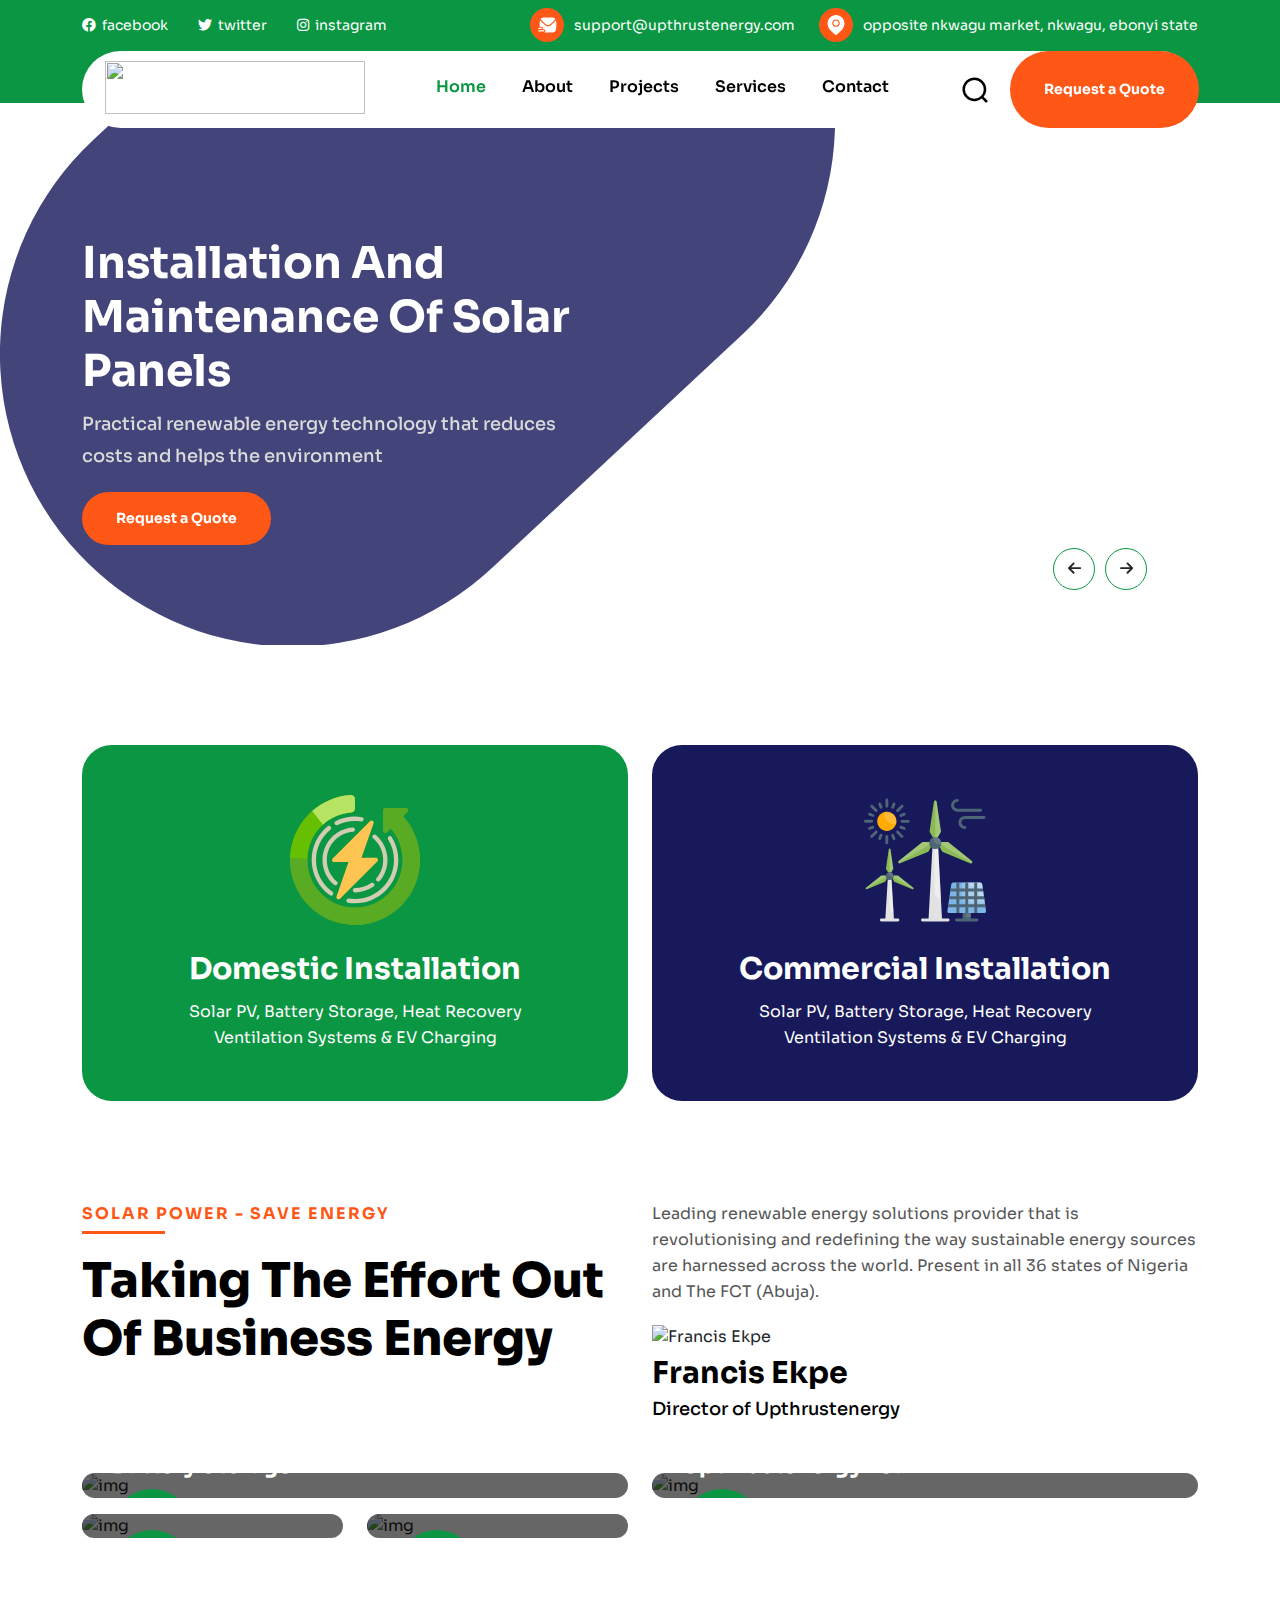
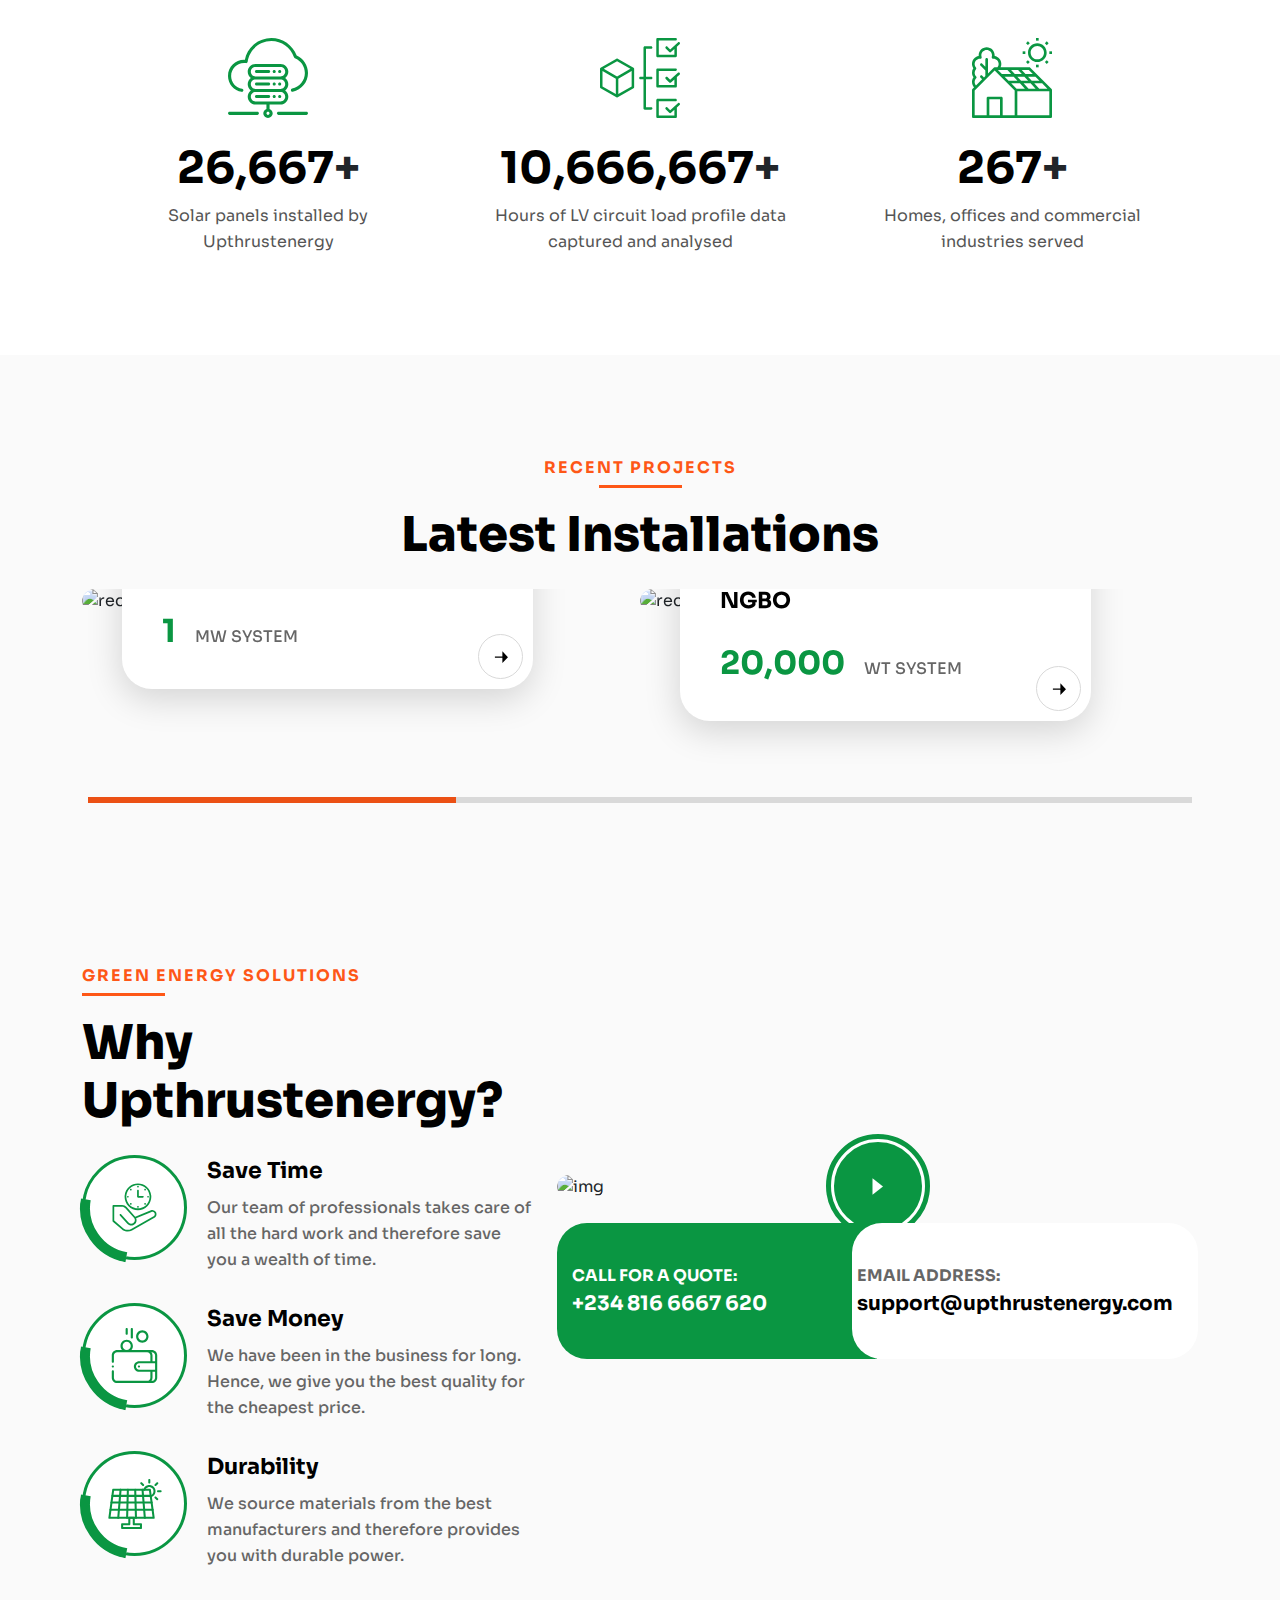
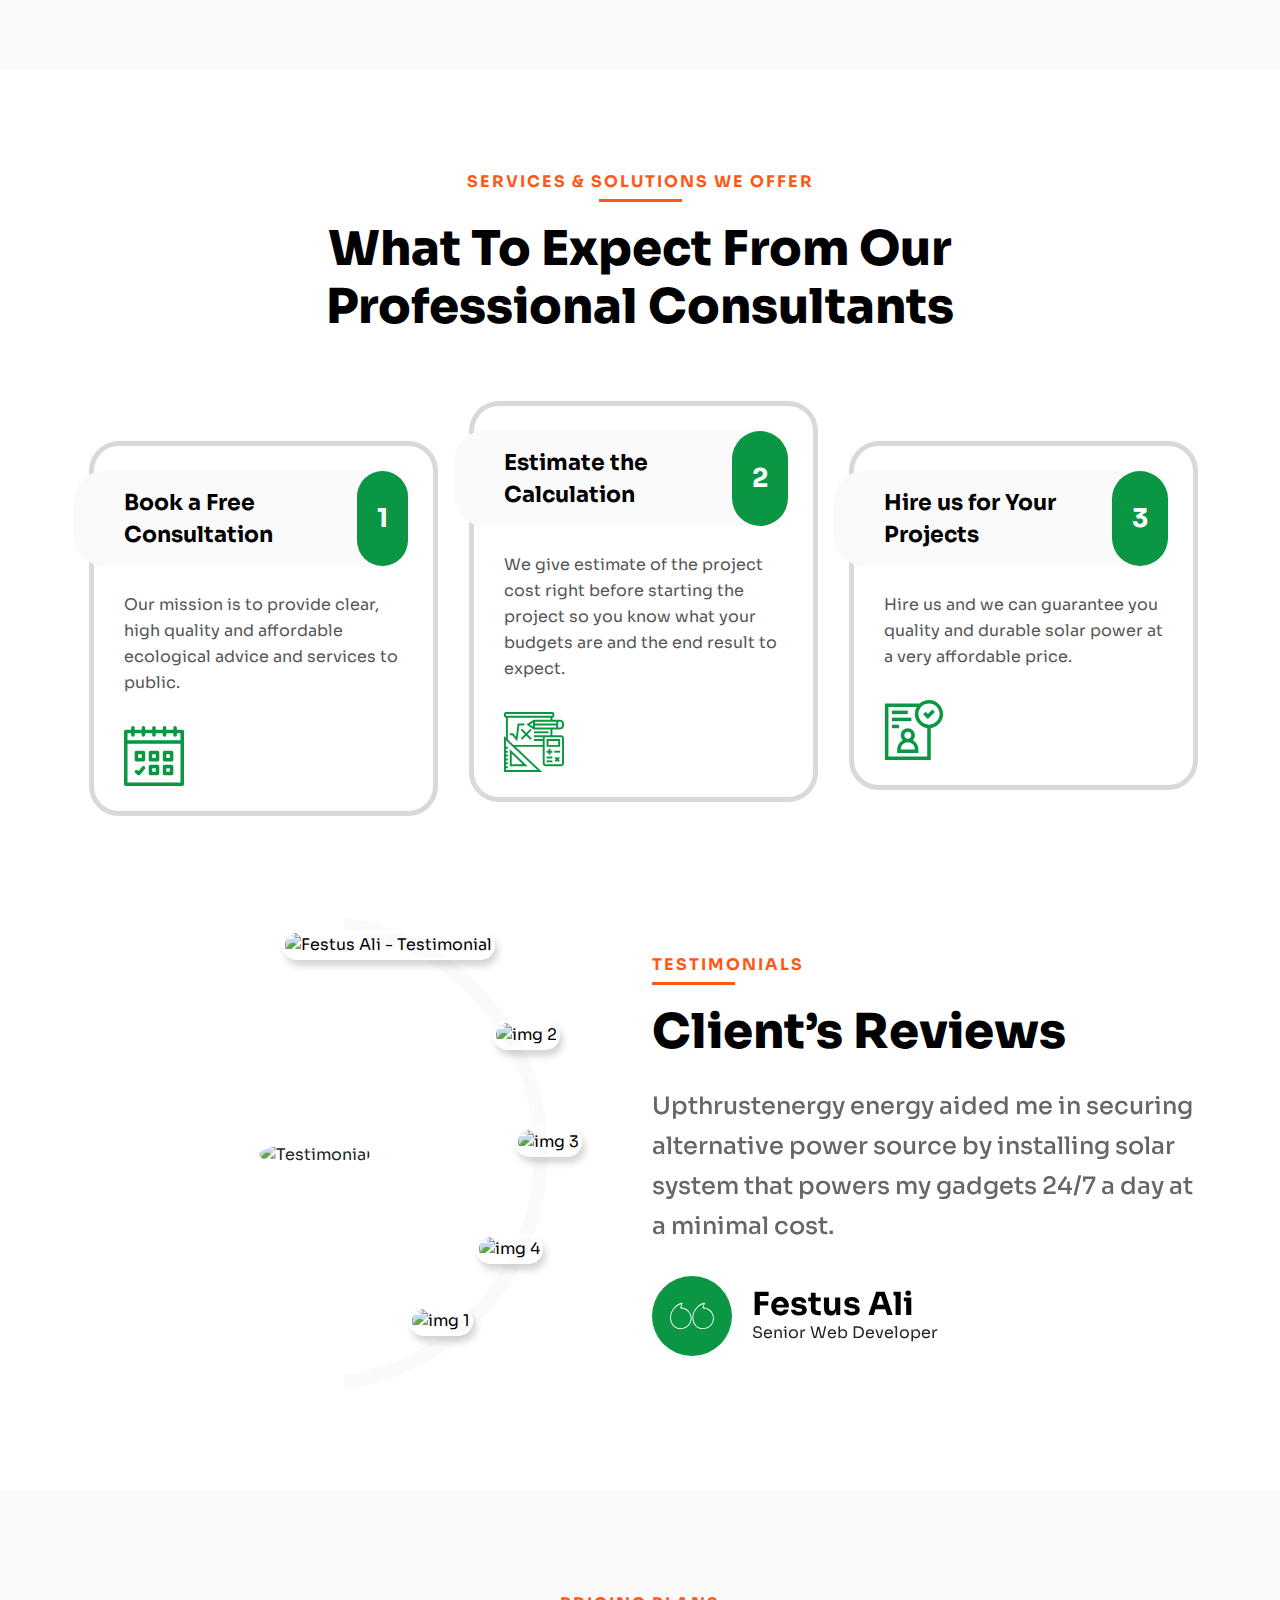
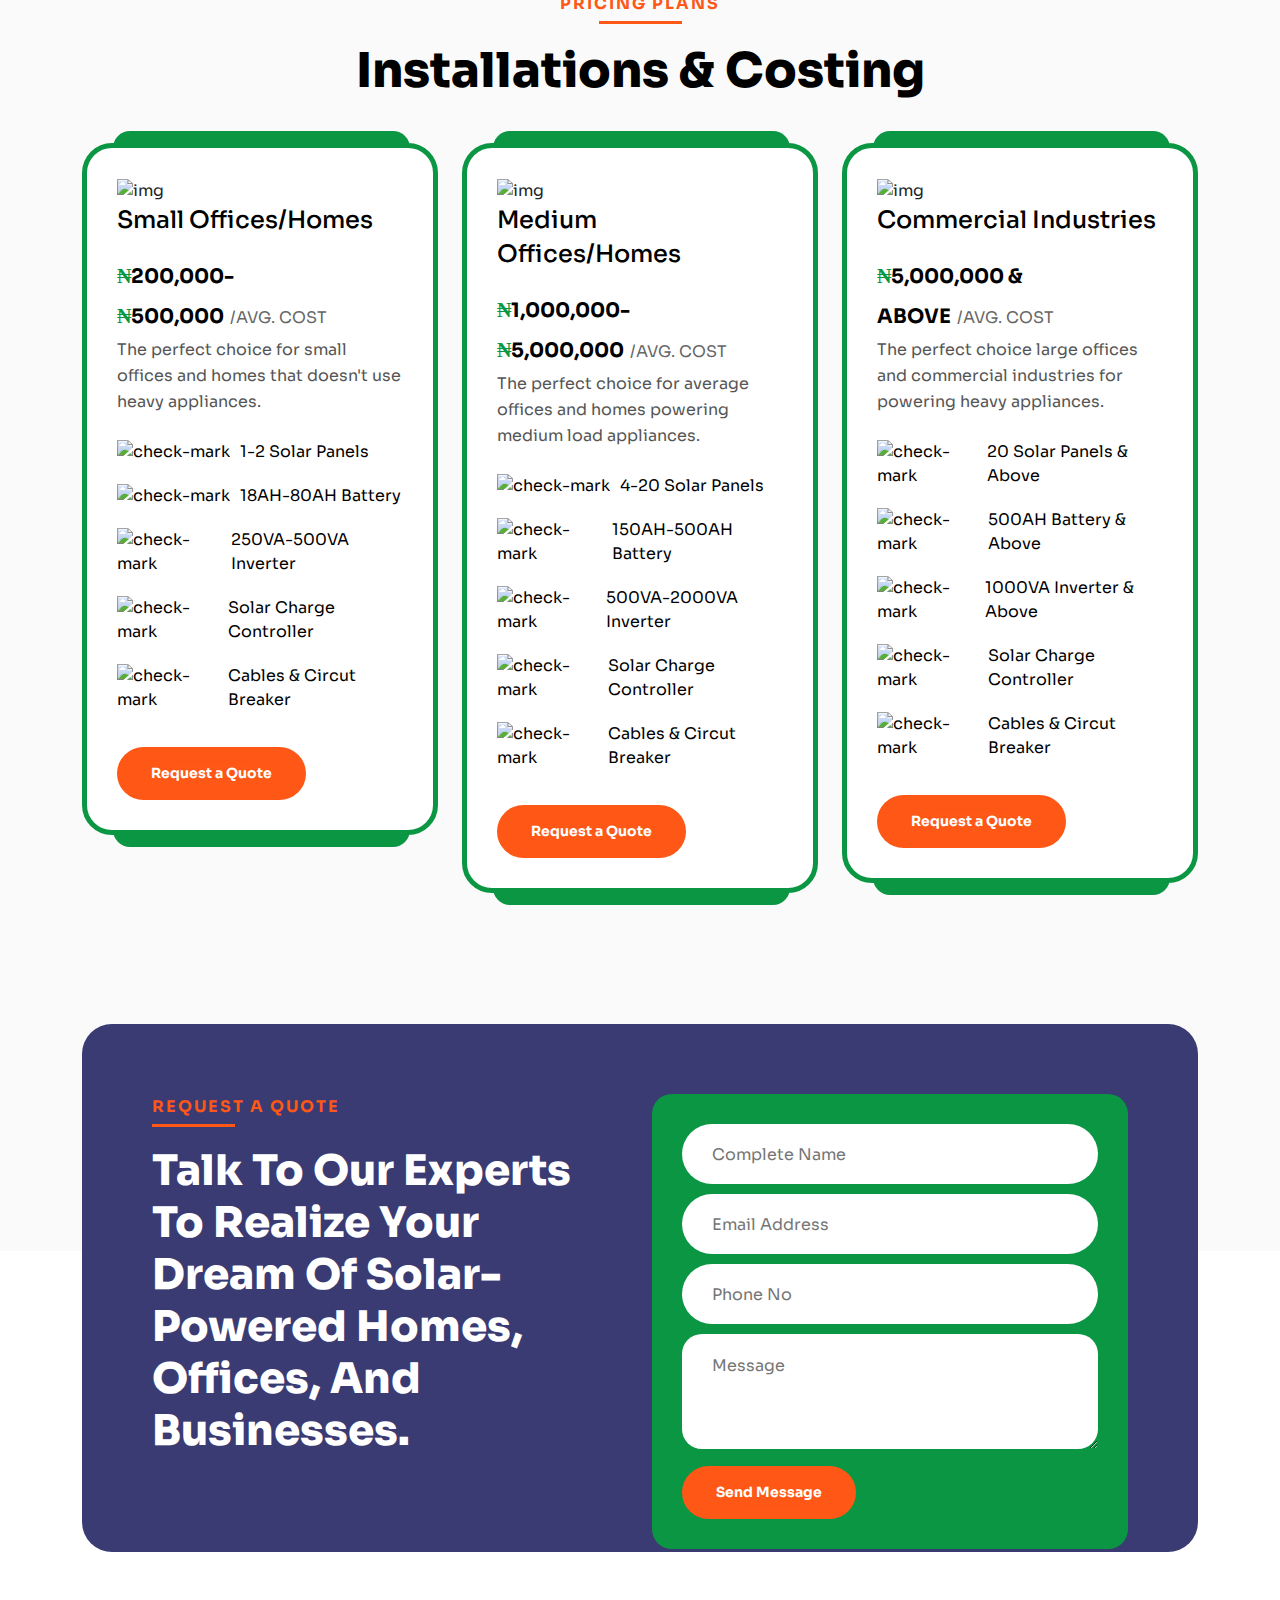
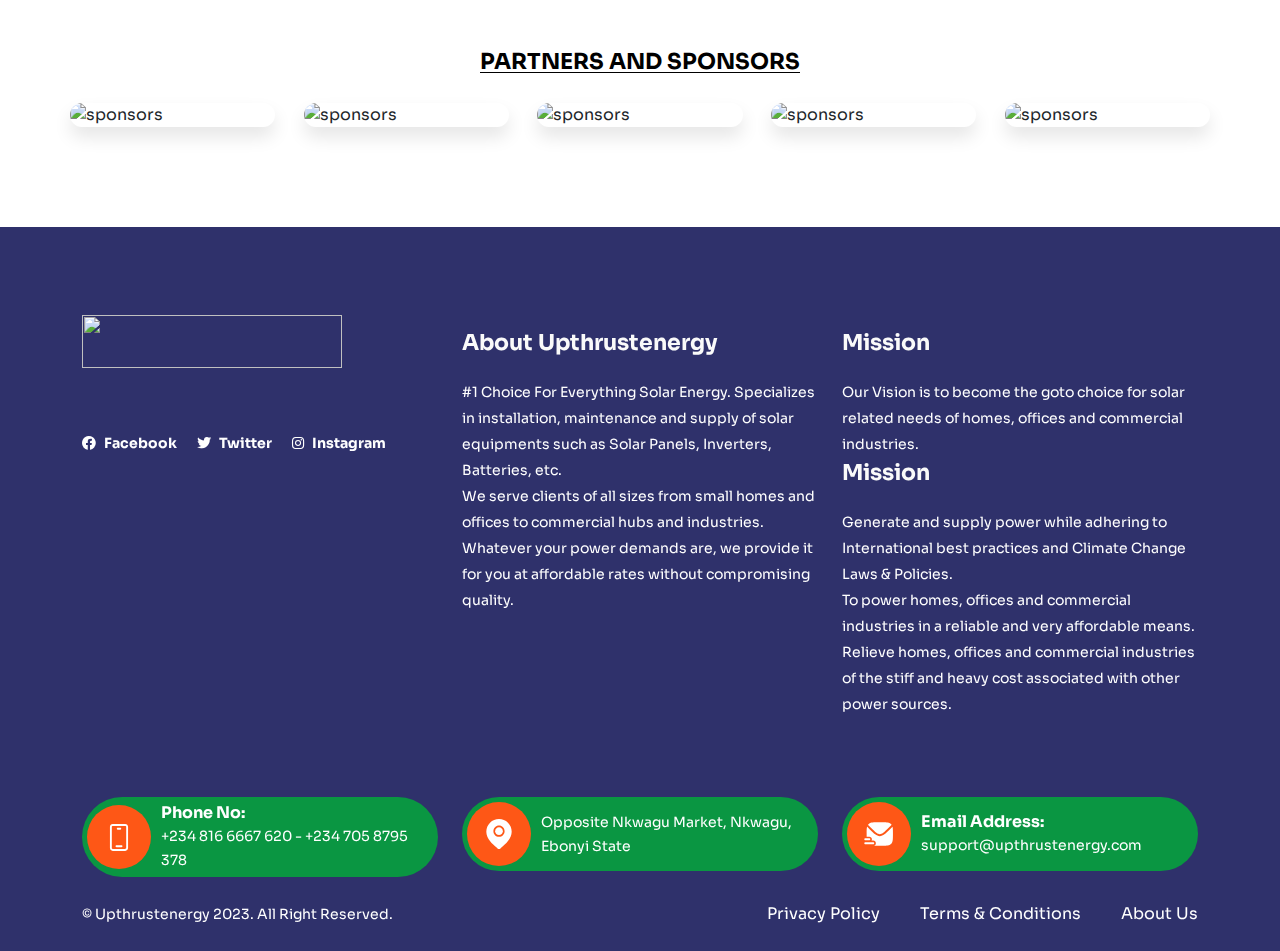
==== index.html @ 45bd328e "Add Basic Upthrustenergy Website Files" ====
<!DOCTYPE html>
<html lang="en">
<head>
  <meta charset="utf-8">
  <meta name="viewport" content="width=device-width, initial-scale=1.0">
  <meta name="description" content="Upthrustenergy - #1 Solar Energy Consultant you can always trust. We provide solutions for various solar energy needs for small homes, offices and commercial industries.">
  <meta name="keywords" content="Upthrustenergy, solar, energy, green energy, panel, inverter, battery">
  <meta name="author" content="Festus Ali">
  <title>Upthrustenergy - Everything Solar Energy</title>
  <link rel="icon" href="assets/img/favicon.png">

  <!-- CSS only -->
  <link rel="stylesheet" type="text/css" href="assets/css/bootstrap.min.css">
  <link rel="stylesheet" href="assets/css/owl.carousel.min.css">
  <link rel="stylesheet" href="assets/css/owl.theme.default.min.css">
  <link rel="stylesheet" href="assets/css/slick.css">
  <!-- Font Awesome 6 -->
  <link rel="stylesheet" href="assets/css/fontawesome.min.css">
  <link rel="stylesheet" href="assets/css/slick-theme.css">
  <!-- fancybox -->
  <link rel="stylesheet" href="assets/css/jquery.fancybox.min.css">
  <!-- style -->
  <link rel="stylesheet" href="assets/css/style.css">
  <!-- responsive -->
  <link rel="stylesheet" href="assets/css/responsive.css">
  <!-- color -->
  <link rel="stylesheet" href="assets/css/color.css">
</head>
<body>
<!-- preloader -->
<div class="preloader">
  <div>
    <div class="multi-spinner-container">
      <div class="multi-spinner">
        <div class="multi-spinner">
          <div class="multi-spinner">
            <div class="multi-spinner">
            </div>
          </div>
        </div>
      </div>
    </div>
  </div>
</div>
<!-- preloader end -->

<!-- Header and Nav Section -->
<header>
  <div class="top-bar">
    <div class="container">
      <div class="top-bar-text">
        <ul class="d-flex">
          <li><a href="#"><i class="fa-brands fa-facebook"></i>facebook</a></li>
          <li><a href="#"><i class="fa-brands fa-twitter"></i>Twitter</a></li>
          <li><a href="#"><i class="fa-brands fa-instagram"></i>instagram</a></li>
        </ul>
        <div class="d-flex top-bar-mail">
          <div class="d-flex align-items-center me-4">
            <i>
              <svg width="19" height="16" viewBox="0 0 19 16" fill="none" xmlns="http://www.w3.org/2000/svg">
                <path d="M0.833252 10.7083C0.488074 10.7083 0.208252 10.9881 0.208252 11.3333C0.208252 11.6785 0.488074 11.9583 0.833252 11.9583H3.33325C3.67843 11.9583 3.95825 11.6785 3.95825 11.3333C3.95825 10.9881 3.67843 10.7083 3.33325 10.7083H0.833252Z" fill="white"/>
                <path d="M0.833252 13.2083C0.488074 13.2083 0.208252 13.4881 0.208252 13.8333C0.208252 14.1785 0.488074 14.4583 0.833252 14.4583H5.83325C6.17843 14.4583 6.45825 14.1785 6.45825 13.8333C6.45825 13.4881 6.17843 13.2083 5.83325 13.2083H0.833252Z" fill="white"/>
                <path d="M2.59071 2.24172L2.5 2.16667C2.757 1.81294 3.0305 1.55276 3.38422 1.29576C4.4795 0.5 6.04189 0.5 9.16667 0.5H10.8333C13.9581 0.5 15.5205 0.5 16.6157 1.29576C16.9695 1.55276 17.2214 1.78443 17.4784 2.13816L17.3737 2.24225L15.4505 4.16551C14.0491 5.56689 13.0416 6.5725 12.1726 7.23558C11.318 7.88758 10.6712 8.14908 9.99992 8.14908C9.3285 8.14908 8.68175 7.88758 7.82717 7.23558C6.95817 6.5725 5.95066 5.56689 4.54927 4.16551L2.92989 2.54612L2.59071 2.24172Z" fill="white"/>
                <path d="M1.6665 8.00002C1.6665 5.80009 1.6665 4.37457 1.94419 3.34125L2.06971 3.45391L3.69904 5.08322C5.05926 6.44344 6.12525 7.50944 7.06879 8.22936C8.03456 8.96619 8.94517 9.39911 9.99975 9.39911C11.0543 9.39911 11.9649 8.96619 12.9307 8.22936C13.8742 7.50944 14.9402 6.44344 16.3004 5.08324L18.0527 3.33093C18.3332 4.36507 18.3332 5.79277 18.3332 8.00002C18.3332 11.1248 18.3332 12.6872 17.5374 13.7824C17.2804 14.1362 16.9693 14.4473 16.6156 14.7043C15.5203 15.5 13.9579 15.5 10.8332 15.5H9.1665C7.9762 15.5 7.0126 15.5 6.21518 15.456C6.95154 15.2834 7.49984 14.6224 7.49984 13.8334C7.49984 12.9129 6.75365 12.1667 5.83317 12.1667H4.77687C4.91868 11.9215 4.99984 11.6369 4.99984 11.3334C4.99984 10.4129 4.25365 9.66669 3.33317 9.66669H1.67251C1.6665 9.16577 1.6665 8.61294 1.6665 8.00002Z" fill="white"/>
              </svg>
            </i>
            <a href="mailto:support@upthrustenergy.com"><p>support@upthrustenergy.com</p></a>
          </div>
          <div class="d-flex align-items-center">
            <i>
              <svg width="20" height="20" viewBox="0 0 20 20" fill="none" xmlns="http://www.w3.org/2000/svg">
              <path d="M10 5.58319C8.59053 5.58319 7.44385 6.72991 7.44385 8.13936C7.44385 9.54882 8.59053 10.6955 10 10.6955C11.4095 10.6955 12.5562 9.54882 12.5562 8.13936C12.5562 6.72991 11.4095 5.58319 10 5.58319Z" fill="white"/>
              <path d="M15.9814 2.47758C14.3837 0.879883 12.2595 0 10 0C7.74055 0 5.61629 0.879883 4.01863 2.47758C2.4209 4.07531 1.54102 6.19953 1.54102 8.45895C1.54102 13.0298 5.86289 16.8315 8.18476 18.874C8.50738 19.1578 8.78602 19.4029 9.00793 19.6102C9.28609 19.8701 9.64297 20 9.99996 20C10.3569 20 10.7139 19.87 10.992 19.6103C11.214 19.4029 11.4926 19.1579 11.8152 18.874C14.1371 16.8316 18.4589 13.0298 18.4589 8.45898C18.4589 6.19953 17.5791 4.07531 15.9814 2.47758ZM10 11.8671C7.94449 11.8671 6.27226 10.1948 6.27226 8.13934C6.27226 6.08383 7.94449 4.4116 10 4.4116C12.0555 4.4116 13.7277 6.08383 13.7277 8.13934C13.7277 10.1948 12.0555 11.8671 10 11.8671Z" fill="white"/>
              </svg>
            </i>
            <p>Opposite Nkwagu Market, Nkwagu, Ebonyi State</p>
          </div>
        </div>
      </div>
    </div>
  </div>
  <div class="container">
  	<div class="menu-bar">
  		<div class="logo">
	  		<a href="index.html">
          <img src="assets/img/logo.png" alt="" width="260" height="53">
	  		</a>
  		</div>
  		<nav class="navbar">
  			<ul class="navbar-links">
  				<li class="navbar-dropdown">
  				  <a href="index.html" class="active">Home</a>
  				</li>
  				<li class="navbar-dropdown">
  				  <a href="about.html">About</a>
  				</li>
  				<li class="navbar-dropdown">
  				  <a href="our-projects.html">Projects</a>
  				</li>
  				<!-- <li class="navbar-dropdown has-children">
            <a href="#" class="active">Company</a>
            <ul class="dropdown">
              <li><a href="our-projects.html">Our Projects</a></li>
              <li><a href="projects-details.html">Projects Details</a></li>
              <li><a href="team-details.html">Team Details</a></li>
              <li><a href="pricing-plan.html">Pricing Plan</a></li>
            </ul>
  				</li> -->
  				<li class="navbar-dropdown">
  				  <a href="services.html">Services</a>
  				</li>
  				<li class="navbar-dropdown">
  				    <a href="contact.html">Contact</a>
  				</li>
  			</ul>
  		</nav>
  		<div class="search-style d-flex align-items-center">
  			<a href="javascript:void(0)" class="search-btn">
          <svg height="512" viewBox="0 0 24 24" width="512" xmlns="http://www.w3.org/2000/svg">
            <g id="_12" data-name="12">
              <path d="m21.71 20.29-2.83-2.82a9.52 9.52 0 1 0 -1.41 1.41l2.82 2.83a1 1 0 0 0 1.42 0 1 1 0 0 0 0-1.42zm-17.71-8.79a7.5 7.5 0 1 1 7.5 7.5 7.5 7.5 0 0 1 -7.5-7.5z"></path>
            </g>
          </svg>
        </a>
        <a class="header-button newsbox button" href="#">Request a Quote</a>
  		</div>
      <div class="bar-menu">
        <i class="fa-solid fa-bars"></i>
      </div>
    </div>
  </div>
  <div class="mobile-nav hmburger-menu" id="mobile-nav" style="display:block;">
    <div class="res-log">
      <a href="index.html">
        <img src="assets/img/logo.png" alt="" width="260" height="53">
      </a>
    </div>
    <ul>
      <li>
        <a href="index.html" class="active">Home</a>
      </li>
      <li>
        <a href="about.html">About</a>
      </li>
      <li>
        <a href="our-projects.html">Projects</a>
      </li>
      <!-- <li class="menu-item-has-children">
        <a href="JavaScript:void(0)">Company</a>
        <ul class="sub-menu">
          <li><a href="our-projects.html">Our Projects</a></li>
          <li><a href="projects-details.html">Projects Details</a></li>
          <li><a href="team-details.html">Team Details</a></li>
          <li><a href="pricing-plan.html">Pricing Plan</a></li>
        </ul>
      </li> -->
      <li>
        <a href="services.html">Services</a>
      </li>
      <li>
        <a href="contact.html">Contacts</a>
      </li>
    </ul>
    <a href="JavaScript:void(0)" id="res-cross"></a>

    <div class="about-energix">
      <div class="d-flex align-items-center top-bar-mail">
        <div class="d-flex align-items-center">
          <i>
            <svg width="20" height="20" viewBox="0 0 37 37" fill="none" xmlns="http://www.w3.org/2000/svg">
            <path fill-rule="evenodd" clip-rule="evenodd" d="M10.7917 4.23926C10.1532 4.23926 9.6355 4.75693 9.6355 5.39551V31.6038C9.6355 32.2424 10.1532 32.7601 10.7917 32.7601H26.2084C26.847 32.7601 27.3647 32.2424 27.3647 31.6038V5.39551C27.3647 4.75693 26.847 4.23926 26.2084 4.23926H10.7917ZM7.323 5.39551C7.323 3.47977 8.87601 1.92676 10.7917 1.92676H26.2084C28.1241 1.92676 29.6772 3.47977 29.6772 5.39551V31.6038C29.6772 33.5195 28.1241 35.0726 26.2084 35.0726H10.7917C8.87601 35.0726 7.323 33.5195 7.323 31.6038V5.39551Z" fill="white"></path>
            <path fill-rule="evenodd" clip-rule="evenodd" d="M15.8022 7.70801C15.8022 7.06943 16.3199 6.55176 16.9585 6.55176H20.0418C20.6804 6.55176 21.1981 7.06943 21.1981 7.70801C21.1981 8.34658 20.6804 8.86426 20.0418 8.86426H16.9585C16.3199 8.86426 15.8022 8.34658 15.8022 7.70801Z" fill="white"></path>
            <path fill-rule="evenodd" clip-rule="evenodd" d="M14.2605 29.291C14.2605 28.6525 14.7782 28.1348 15.4167 28.1348H21.5834C22.222 28.1348 22.7397 28.6525 22.7397 29.291C22.7397 29.9296 22.222 30.4473 21.5834 30.4473H15.4167C14.7782 30.4473 14.2605 29.9296 14.2605 29.291Z" fill="white"></path>
            </svg>
          </i>
          <a href="callto:+2348166667620"><p>+234 816 6667 620  -  +234 705 8795 378</p></a>
        </div>
      </div>
      <div class="d-flex align-items-center top-bar-mail">
        <div class="d-flex align-items-center">
          <i>
            <svg width="19" height="16" viewBox="0 0 19 16" fill="none" xmlns="http://www.w3.org/2000/svg">
              <path d="M0.833252 10.7083C0.488074 10.7083 0.208252 10.9881 0.208252 11.3333C0.208252 11.6785 0.488074 11.9583 0.833252 11.9583H3.33325C3.67843 11.9583 3.95825 11.6785 3.95825 11.3333C3.95825 10.9881 3.67843 10.7083 3.33325 10.7083H0.833252Z" fill="white"></path>
              <path d="M0.833252 13.2083C0.488074 13.2083 0.208252 13.4881 0.208252 13.8333C0.208252 14.1785 0.488074 14.4583 0.833252 14.4583H5.83325C6.17843 14.4583 6.45825 14.1785 6.45825 13.8333C6.45825 13.4881 6.17843 13.2083 5.83325 13.2083H0.833252Z" fill="white"></path>
              <path d="M2.59071 2.24172L2.5 2.16667C2.757 1.81294 3.0305 1.55276 3.38422 1.29576C4.4795 0.5 6.04189 0.5 9.16667 0.5H10.8333C13.9581 0.5 15.5205 0.5 16.6157 1.29576C16.9695 1.55276 17.2214 1.78443 17.4784 2.13816L17.3737 2.24225L15.4505 4.16551C14.0491 5.56689 13.0416 6.5725 12.1726 7.23558C11.318 7.88758 10.6712 8.14908 9.99992 8.14908C9.3285 8.14908 8.68175 7.88758 7.82717 7.23558C6.95817 6.5725 5.95066 5.56689 4.54927 4.16551L2.92989 2.54612L2.59071 2.24172Z" fill="white"></path>
              <path d="M1.6665 8.00002C1.6665 5.80009 1.6665 4.37457 1.94419 3.34125L2.06971 3.45391L3.69904 5.08322C5.05926 6.44344 6.12525 7.50944 7.06879 8.22936C8.03456 8.96619 8.94517 9.39911 9.99975 9.39911C11.0543 9.39911 11.9649 8.96619 12.9307 8.22936C13.8742 7.50944 14.9402 6.44344 16.3004 5.08324L18.0527 3.33093C18.3332 4.36507 18.3332 5.79277 18.3332 8.00002C18.3332 11.1248 18.3332 12.6872 17.5374 13.7824C17.2804 14.1362 16.9693 14.4473 16.6156 14.7043C15.5203 15.5 13.9579 15.5 10.8332 15.5H9.1665C7.9762 15.5 7.0126 15.5 6.21518 15.456C6.95154 15.2834 7.49984 14.6224 7.49984 13.8334C7.49984 12.9129 6.75365 12.1667 5.83317 12.1667H4.77687C4.91868 11.9215 4.99984 11.6369 4.99984 11.3334C4.99984 10.4129 4.25365 9.66669 3.33317 9.66669H1.67251C1.6665 9.16577 1.6665 8.61294 1.6665 8.00002Z" fill="white"></path>
              </svg>
          </i>
          <a href="mailto:support@upthrustenergy.com"><p>support@upthrustenergy.com</p></a>
        </div>
      </div>
    </div>
  </div>
</header>

<!-- Hero Slider Section -->
<section class="slider-hero">
	<div class="slider-home-1 owl-carousel owl-theme">
		<div class="item hero-section" style="background-image: url(assets/img/featured-area.jpg);">
			<div class="container">
				<div class="row">
					<div class="col-lg-6">
						<div class="featured-area-one">
							<h2>Installation and maintenance of solar panels</h2>
							<h6>Practical renewable energy technology that reduces costs and helps the environment</h6>
							<a href="javascript:void(0)" class="button newsbox">Request a Quote</a>
						</div>
					</div>
				</div>
			</div>
		</div>
		<div class="item hero-section" style="background-image: url(assets/img/featured-area-2.jpg);">
			<div class="container">
				<div class="row">
					<div class="col-lg-6">
						<div class="featured-area-one">
							<h2>Energize society using sustainable & reliable</h2>
							<h6>Practical renewable energy technology that reduces costs and helps the environment</h6>
							<a href="javascript:void(0)" class="newsbox button">Request a Quote</a>
						</div>
					</div>
				</div>
			</div>
		</div>
    <div class="item hero-section" style="background-image: url(assets/img/featured-area-3.jpg);">
      <div class="container">
        <div class="row">
          <div class="col-lg-6">
            <div class="featured-area-one">
              <h2>Renewable Energy Solutions Delivery</h2>
              <h6>Practical renewable energy technology that reduces costs and helps the environment</h6>
              <a href="javascript:void(0)" class="newsbox button">Request a Quote</a>
            </div>
          </div>
        </div>
      </div>
    </div>
    <div class="item hero-section" style="background-image: url(assets/img/featured-area-4.jpg);">
      <div class="container">
        <div class="row">
          <div class="col-lg-6">
            <div class="featured-area-one">
              <h2>leading supplier of sloar materials for contractors</h2>
              <h6>Practical renewable energy technology that reduces costs and helps the environment</h6>
              <a href="javascript:void(0)" class="newsbox button">Request a Quote</a>
            </div>
          </div>
        </div>
      </div>
    </div>
	</div>
</section>

<!-- Types of Installation -->
<section class="gap">
	<div class="container">
		<div class="row">
			<div class="col-lg-6">
				<div class="domestic">
					<i>
						<svg width="130" height="130" viewBox="0 0 130 130" fill="none" xmlns="http://www.w3.org/2000/svg">
              <g clip-path="url(#clip0_57_45)">
                <path d="M79.9532 26.1493L42.699 63.4034C41.334 64.7684 42.3009 67.1021 44.2311 67.1021H58.5001L46.47 101.474C45.7091 103.649 48.4183 105.351 50.0473 103.722L87.3017 66.4676C88.6667 65.1026 87.6998 62.7689 85.7696 62.7689H71.5001L83.5302 28.3969C84.2914 26.2224 81.5825 24.5202 79.9532 26.1493Z" fill="#FFC552"/>
                <path d="M45.4987 90.3378C45.0069 90.3378 44.5121 90.1713 44.1061 89.83C36.7301 83.6337 32.5 74.5598 32.5 64.9355C32.5 56.6589 35.6126 48.7744 41.2646 42.734C46.8894 36.7232 54.4949 33.0947 62.6806 32.5168C63.8793 32.432 64.9104 33.3321 64.9944 34.5254C65.0787 35.719 64.1794 36.755 62.9858 36.8395C48.3212 37.8747 36.8337 50.2158 36.8337 64.9355C36.8337 73.2766 40.5006 81.1411 46.8937 86.5122C47.5536 87.0665 47.8243 87.9859 47.5709 88.8093C47.2938 89.7084 46.4389 90.3378 45.4987 90.3378Z" fill="#D1CDB2"/>
                <path d="M46.5972 30.2691C45.8025 30.2691 45.038 29.8306 44.6582 29.0717C44.1224 28.002 44.5558 26.7 45.6258 26.1645C51.6728 23.1374 58.1911 21.6023 64.9999 21.6023C67.2924 21.6023 69.5935 21.7828 71.8396 22.1391C73.0215 22.3264 73.8274 23.4365 73.64 24.6184C73.4526 25.8001 72.3433 26.6075 71.1606 26.4186C69.1385 26.0977 67.0659 25.9352 65.0001 25.9352C58.8708 25.9352 53.0048 27.3159 47.5654 30.0388C47.2541 30.1952 46.923 30.2691 46.5972 30.2691Z" fill="#D1CDB2"/>
                <path d="M41.165 100.672C40.7305 100.672 40.292 100.542 39.9109 100.271C28.4869 92.1458 21.6665 78.9361 21.6665 64.9355C21.6665 51.8578 27.485 39.6116 37.6306 31.3378C38.5579 30.5815 39.9226 30.7201 40.679 31.6476C41.4351 32.5749 41.2965 33.9396 40.3692 34.6958C31.2375 42.1436 25.9999 53.1654 25.9999 64.9355C25.9999 77.5363 32.1391 89.4257 42.4223 96.7398C43.1911 97.2869 43.5248 98.3208 43.2145 99.2128C42.9167 100.069 42.0729 100.672 41.165 100.672Z" fill="#D1CDB2"/>
                <path d="M64.9998 97.4354C63.8032 97.4354 62.8333 96.4652 62.8333 95.2688C62.8333 94.0724 63.8034 93.1023 64.9998 93.1023C70.7945 93.1023 76.3596 91.3569 81.0937 88.0549C82.075 87.3701 83.4256 87.6108 84.1103 88.5921C84.7951 89.5737 84.5542 90.9243 83.5728 91.609C78.108 95.4207 71.6857 97.4354 64.9998 97.4354Z" fill="#D1CDB2"/>
                <path d="M88.2349 86.6023C86.4228 86.6023 85.4188 84.4207 86.5769 83.042C90.8265 77.9839 93.1668 71.5537 93.1668 64.9357C93.1668 56.5946 89.4999 48.7301 83.1068 43.359C82.1904 42.5894 82.0718 41.2226 82.8417 40.3065C83.6118 39.3897 84.9783 39.2716 85.8941 40.0414C93.2701 46.2378 97.5002 55.3116 97.5002 64.9359C97.5002 72.5719 94.7992 79.9921 89.895 85.8296C89.4661 86.3392 88.8524 86.6023 88.2349 86.6023Z" fill="#D1CDB2"/>
                <path d="M65 108.269C62.7075 108.269 60.4063 108.088 58.1603 107.732C56.9783 107.545 56.1724 106.435 56.3598 105.253C56.5475 104.071 57.6573 103.265 58.8392 103.453C60.8613 103.773 62.934 103.936 64.9997 103.936C86.5043 103.936 104 86.4403 104 64.9359C104 57.6595 101.983 50.5621 98.1688 44.4114C97.5381 43.3945 97.8514 42.0587 98.8683 41.428C99.8852 40.7971 101.221 41.1107 101.851 42.1273C106.092 48.9642 108.333 56.8513 108.333 64.9357C108.333 88.8298 88.8941 108.269 65 108.269Z" fill="#D1CDB2"/>
                <path d="M113.077 21.1916L117.635 16.6342C119 15.2692 118.033 12.9355 116.103 12.9355H95.3336C94.137 12.9355 93.1671 13.9057 93.1671 15.1021V35.8714C93.1671 37.8016 95.5007 38.7685 96.8657 37.4035L100.801 33.4679C108.118 41.7864 112.585 52.6739 112.666 64.6042C112.845 90.9264 91.4103 112.555 65.0871 112.602C38.7217 112.649 17.3336 91.29 17.3336 64.9355C17.3336 52.32 22.2356 40.8497 30.2374 32.3236C31.0905 31.4146 31.9797 30.5394 32.9024 29.6992L22.198 16.0218C20.4399 17.5615 18.7652 19.1938 17.1823 20.9123C6.22906 32.8024 -0.34762 48.7864 0.0141963 66.3102C0.742653 101.594 29.7865 129.977 65.0782 129.936C100.941 129.893 130 100.808 130 64.9355C130 48.0886 123.591 32.7392 113.077 21.1916Z" fill="#58AB23"/>
                <path d="M30.2371 32.3238C34.7706 27.4935 40.3213 23.6072 46.5181 20.9945C51.1085 19.0593 56.0909 17.8217 61.2581 17.4157C63.365 17.2502 64.9999 15.5129 64.9999 13.3997V4.09453C64.9999 1.77738 63.0484 -0.0766437 60.7361 0.0729071C53.3609 0.549743 46.3388 2.25549 39.8414 4.98549C31.1712 8.62853 23.4586 14.0987 17.1823 20.912C6.98082 31.9864 0.579082 46.6121 0.0400391 62.7248L17.3412 64.2794C17.5083 51.9226 22.3744 40.7015 30.2371 32.3238Z" fill="#66BF00"/>
                <path d="M46.5182 20.9945C51.1085 19.0592 56.0909 17.8217 61.2582 17.4157C63.3651 17.2502 65 15.5129 65 13.3997V4.09453C65 1.77738 63.0485 -0.0766437 60.7361 0.0729071C53.3609 0.549743 46.3389 2.25549 39.8414 4.98548C33.3579 7.7099 27.4104 11.4563 22.198 16.0218L32.9024 29.6994C36.8827 26.076 41.4875 23.1157 46.5182 20.9945Z" fill="#B6E462"/>
                <path d="M113.078 21.1916L117.635 16.6342C119 15.2692 118.033 12.9355 116.103 12.9355H95.334C94.1373 12.9355 93.1674 13.9057 93.1674 15.1021V35.8714C93.1674 37.8016 95.5011 38.7685 96.8661 37.4035L100.801 33.4679C108.119 41.7864 112.585 52.6739 112.666 64.6042C112.845 90.9264 91.4106 112.555 65.0874 112.602C38.722 112.649 17.334 91.29 17.334 64.9356C17.334 64.7162 17.3388 64.4978 17.3419 64.2792L0.0407028 62.7245C0.000839484 63.9121 -0.00982458 65.1069 0.0150582 66.3099C0.743515 101.594 29.7873 129.977 65.079 129.936C100.941 129.893 130 100.808 130 64.9356C130 48.0886 123.591 32.7392 113.078 21.1916Z" fill="#58AB23"/>
              </g>
              <defs>
                <clipPath id="clip0_57_45">
                  <rect width="130" height="130" fill="white"/>
                </clipPath>
              </defs>
						</svg>
					</i>
					<h3>Domestic Installation</h3>
					<p>Solar PV, Battery Storage, Heat Recovery Ventilation Systems & EV Charging</p>
				</div>
			</div>
			<div class="col-lg-6">
				<div class="domestic commercial">
					<i>
						<svg width="130" height="130" viewBox="0 0 130 130" fill="none" xmlns="http://www.w3.org/2000/svg">
						<path d="M33.9969 125.076L31.4954 84.3425C30.9439 84.6577 30.3136 84.8547 29.6242 84.8547C28.9348 84.8547 28.3045 84.6577 27.753 84.3425L25.2515 125.076H33.9969Z" fill="#E2E2E2"/>
						<g opacity="0.4">
						<path d="M31.4955 84.3425C30.944 84.6577 30.3137 84.8547 29.6243 84.8547L29.6637 112.785C29.6637 115.227 31.3182 117.276 33.544 117.906L31.4955 84.3425Z" fill="white"/>
						</g>
						<path d="M29.6244 84.8349C31.7456 84.8349 33.4653 83.1153 33.4653 80.994C33.4653 78.8727 31.7456 77.1531 29.6244 77.1531C27.5031 77.1531 25.7834 78.8727 25.7834 80.994C25.7834 83.1153 27.5031 84.8349 29.6244 84.8349Z" fill="#4E6575"/>
						<g opacity="0.15">
						<path d="M29.6244 77.1531C29.329 77.1531 29.0532 77.1925 28.7774 77.2516C28.7183 77.5273 28.679 77.8031 28.679 78.0985C28.679 80.2258 30.3926 81.9394 32.5199 81.9394C32.8153 81.9394 33.0911 81.9 33.3668 81.841C33.4259 81.5652 33.4653 81.2894 33.4653 80.994C33.4653 78.8667 31.7517 77.1531 29.6244 77.1531Z" fill="#E2E2E2"/>
						</g>
						<path d="M25.7833 80.9939C25.7833 80.797 25.803 80.6 25.8424 80.4227H21.3515L5.98782 92.7727C5.19994 93.403 5.92873 94.6242 6.85448 94.25L25.0939 86.7849L26.8272 83.6333C26.1772 82.9242 25.7833 82.0182 25.7833 80.9939Z" fill="#8ABA55"/>
						<path d="M53.2606 92.7727L37.9167 80.4227H33.4258C33.4455 80.6197 33.4849 80.797 33.4849 80.9939C33.4849 82.0182 33.0909 82.9242 32.4409 83.6136L34.1743 86.7651L52.4136 94.2303C53.3197 94.6242 54.0485 93.3833 53.2606 92.7727Z" fill="#8ABA55"/>
						<path d="M29.6243 77.1531C30.1561 77.1531 30.6682 77.2713 31.1409 77.4682L33.3273 73.7849L30.4909 54.2849C30.353 53.3001 28.9152 53.3001 28.7773 54.2849L25.9409 73.7849L28.1273 77.4682C28.5803 77.2713 29.0924 77.1531 29.6243 77.1531Z" fill="#8ABA55"/>
						<g opacity="0.2">
						<path d="M26.0395 82.3333L5.73189 93.797C5.57431 93.4621 5.6137 93.0682 5.96825 92.7727L21.3319 80.4227H25.8228C25.8031 80.6197 25.7637 80.797 25.7637 80.9939C25.7637 81.4667 25.8622 81.9197 26.0395 82.3333Z" fill="white"/>
						</g>
						<g opacity="0.2">
						<path d="M53.3788 93.9939L33.2485 82.2545C33.3864 81.8606 33.4652 81.447 33.4652 80.9939C33.4652 80.797 33.4258 80.6197 33.4061 80.4227H37.897L53.2607 92.7727C53.694 93.1273 53.6546 93.6394 53.3788 93.9939Z" fill="white"/>
						</g>
						<g opacity="0.2">
						<path d="M33.3075 73.7849L31.1212 77.4683C30.6681 77.2713 30.156 77.1531 29.6045 77.1531V53.5562C29.9984 53.5562 30.3924 53.7925 30.4712 54.2849L33.3075 73.7849Z" fill="white"/>
						</g>
						<path d="M36.4396 26.3349C36.4396 31.6334 32.1259 35.947 26.8275 35.947C21.5093 35.947 17.2153 31.6334 17.2153 26.3349C17.2153 21.0167 21.5093 16.7228 26.8275 16.7228C32.1259 16.7228 36.4396 21.0167 36.4396 26.3349Z" fill="#FFAB03"/>
						<path d="M87.4153 115.877L91.2956 89.1288C91.4335 88.1833 92.241 87.4742 93.2062 87.4742H120.25C121.215 87.4742 122.023 88.1833 122.161 89.1288L126.041 115.877C126.218 117.039 125.312 118.083 124.13 118.083H89.3259C88.1441 118.103 87.238 117.039 87.4153 115.877Z" fill="#7CB5E8"/>
						<path d="M102.621 118.103H110.815V125.076H102.621V118.103Z" fill="#4E6575"/>
						<g opacity="0.15">
						<path d="M105.595 120.211C105.595 121.255 106.442 122.102 107.486 122.102H110.815V118.103H105.595V120.211Z" fill="#E2E2E2"/>
						</g>
						<g opacity="0.2">
						<path d="M26.8274 16.7228C26.0198 16.7228 25.2516 16.841 24.5031 17.0379C24.3259 17.7864 24.188 18.5546 24.188 19.3622C24.188 24.6607 28.4819 28.9743 33.8001 28.9743C34.6077 28.9743 35.3759 28.8561 36.1047 28.6591C36.2819 27.9107 36.4198 27.1425 36.4198 26.3546C36.4395 21.0167 32.1259 16.7228 26.8274 16.7228Z" fill="white"/>
						</g>
						<g opacity="0.2">
						<path d="M122.161 89.1288C122.023 88.1833 121.215 87.4742 120.25 87.4742H102.089V101.223C102.089 106.895 106.698 111.505 112.371 111.505H125.411L122.161 89.1288Z" fill="white"/>
						</g>
						<g opacity="0.2">
						<path d="M122.161 89.1288C122.023 88.1833 121.215 87.4742 120.25 87.4742H106.029V101.223C106.029 104.729 108.865 107.565 112.371 107.565H124.839L122.161 89.1288Z" fill="white"/>
						</g>
						<g opacity="0.2">
						<path d="M122.161 89.1288C122.023 88.1833 121.215 87.4742 120.25 87.4742H108.589C108.589 89.7591 110.441 91.6303 112.745 91.6303H116.114C117.079 91.6303 117.886 92.3394 118.024 93.2849L119.048 100.376C119.344 102.424 121.097 103.921 123.145 103.921H124.308L122.161 89.1288Z" fill="white"/>
						</g>
						<path d="M82.0576 125.076L78.197 53.0441C77.3303 53.5168 76.3455 53.8319 75.2819 53.8319C74.2182 53.8319 73.2334 53.5168 72.3667 53.0441L68.5061 125.076H82.0576Z" fill="#E2E2E2"/>
						<g opacity="0.4">
						<path d="M78.1969 53.0441C77.3303 53.5168 76.3454 53.8319 75.2818 53.8319C74.9863 53.8319 74.7106 53.8123 74.4348 53.7532L74.4939 96.9289C74.4939 100.593 77.3303 103.567 80.9151 103.862L78.1969 53.0441Z" fill="white"/>
						</g>
						<path d="M75.2817 53.8319C78.567 53.8319 81.2302 51.1687 81.2302 47.8834C81.2302 44.5982 78.567 41.9349 75.2817 41.9349C71.9965 41.9349 69.3333 44.5982 69.3333 47.8834C69.3333 51.1687 71.9965 53.8319 75.2817 53.8319Z" fill="#4E6575"/>
						<path d="M69.3333 47.8835C69.3333 47.588 69.3727 47.2926 69.4318 46.9971L62.4787 46.9774L38.7242 66.0835C37.5227 67.0486 38.6454 68.9592 40.0833 68.3683L68.309 56.8062L70.9878 51.9214C69.9439 50.8774 69.3333 49.4592 69.3333 47.8835Z" fill="#8ABA55"/>
						<path d="M111.859 66.0835L88.1045 46.9774L81.1514 46.9971C81.1908 47.2926 81.2499 47.588 81.2499 47.8835C81.2499 49.4592 80.6196 50.8774 79.6348 51.9411L82.3136 56.8259L110.539 68.388C111.957 68.9592 113.08 67.0683 111.859 66.0835Z" fill="#8ABA55"/>
						<path d="M75.2819 41.9152C76.1091 41.9152 76.897 42.0925 77.6258 42.388L80.994 36.6955L76.6016 6.53948C76.3849 5.00312 74.1591 5.00312 73.9425 6.53948L69.55 36.7152L72.9182 42.4077C73.647 42.0925 74.4546 41.9152 75.2819 41.9152Z" fill="#8ABA55"/>
						<g opacity="0.15">
						<path d="M75.2818 41.9153C74.75 41.9153 74.2379 42.0138 73.7455 42.1319C73.6076 42.6244 73.5288 43.1365 73.5288 43.6683C73.5288 46.9577 76.1879 49.6168 79.4773 49.6168C80.0091 49.6168 80.5212 49.5183 81.0137 49.4001C81.1515 48.9077 81.2303 48.3956 81.2303 47.8638C81.2303 44.5941 78.5712 41.9153 75.2818 41.9153Z" fill="#E2E2E2"/>
						</g>
						<g opacity="0.2">
						<path d="M76.6014 6.53952C76.4832 5.77134 75.8726 5.39709 75.262 5.39709V41.935C76.0892 41.935 76.8771 42.1122 77.6059 42.4077L80.9741 36.7153L76.6014 6.53952Z" fill="white"/>
						</g>
						<g opacity="0.2">
						<path d="M111.859 66.0835L88.1045 46.9774L81.1515 46.9971C81.1909 47.2926 81.25 47.588 81.25 47.8835C81.25 48.5335 81.1121 49.1441 80.9348 49.735L112.076 67.9744C112.47 67.4426 112.529 66.6153 111.859 66.0835Z" fill="white"/>
						</g>
						<g opacity="0.2">
						<path d="M69.3333 47.8835C69.3333 47.588 69.3727 47.2926 69.4317 46.9971L62.4787 46.9774L38.7242 66.0835C38.0545 66.6153 38.1136 67.4229 38.5272 67.9547L69.6681 49.6562C69.4514 49.1047 69.3333 48.5138 69.3333 47.8835Z" fill="white"/>
						</g>
						<path d="M88.1045 126.553H62.4787C61.6712 126.553 61.0015 125.883 61.0015 125.076C61.0015 124.268 61.6712 123.599 62.4787 123.599H88.1045C88.9121 123.599 89.5818 124.268 89.5818 125.076C89.5818 125.883 88.9318 126.553 88.1045 126.553Z" fill="#E2E2E2"/>
						<path d="M37.9167 126.553H21.3515C20.544 126.553 19.8743 125.883 19.8743 125.076C19.8743 124.268 20.544 123.599 21.3515 123.599H37.9167C38.7243 123.599 39.394 124.268 39.394 125.076C39.394 125.883 38.7243 126.553 37.9167 126.553Z" fill="#E2E2E2"/>
						<path d="M26.8668 12.6652C26.0592 12.6652 25.4092 12.0152 25.4092 11.2076V4.9046C25.4092 4.09702 26.0592 3.44702 26.8668 3.44702C27.6743 3.44702 28.3243 4.09702 28.3243 4.9046V11.2076C28.3243 12.0152 27.6743 12.6652 26.8668 12.6652Z" fill="#4E6575"/>
						<path d="M21.0562 13.8076C20.485 13.8076 19.9335 13.4728 19.7168 12.9016L18.338 9.57279C18.0229 8.84401 18.3774 7.97734 19.1259 7.68188C19.8744 7.36673 20.7213 7.72128 21.0365 8.46976L22.4153 11.7986C22.7304 12.547 22.3759 13.394 21.6274 13.7092C21.4501 13.7682 21.2532 13.8076 21.0562 13.8076Z" fill="#4E6575"/>
						<path d="M12.8622 21.9819C12.6849 21.9819 12.4879 21.9425 12.3106 21.8637L8.98185 20.4849C8.23336 20.1895 7.87882 19.3425 8.19397 18.594C8.50912 17.8455 9.35609 17.491 10.1046 17.8062L13.4334 19.1849C14.1818 19.5001 14.5364 20.3471 14.2212 21.0955C13.9849 21.6471 13.4334 21.9819 12.8622 21.9819Z" fill="#4E6575"/>
						<path d="M9.51359 34.9622C8.94238 34.9622 8.39086 34.6273 8.17419 34.0561C7.85904 33.3076 8.21359 32.4607 8.96207 32.1455L12.2909 30.7667C13.0393 30.4516 13.8863 30.8061 14.2015 31.5546C14.5166 32.3031 14.1621 33.1501 13.4136 33.4652L10.0848 34.844C9.88783 34.9228 9.71056 34.9622 9.51359 34.9622Z" fill="#4E6575"/>
						<path d="M19.6576 45.1061C19.4804 45.1061 19.2834 45.0668 19.1061 44.988C18.3576 44.6728 18.0031 43.8258 18.3182 43.0774L19.697 39.7486C20.0122 39.0001 20.8591 38.6455 21.6076 38.9607C22.3561 39.2758 22.7107 40.1228 22.3955 40.8713L21.0167 44.2001C20.7607 44.7713 20.2288 45.1061 19.6576 45.1061Z" fill="#4E6575"/>
						<path d="M33.9971 45.1258C33.4259 45.1258 32.8744 44.791 32.6577 44.2197L31.2789 40.891C30.9638 40.1425 31.3183 39.2955 32.0668 38.9803C32.8153 38.6652 33.6623 39.0197 33.9774 39.7682L35.3562 43.097C35.6714 43.8455 35.3168 44.6925 34.5683 45.0076C34.3714 45.0864 34.1744 45.1258 33.9971 45.1258Z" fill="#4E6575"/>
						<path d="M44.141 34.9818C43.9637 34.9818 43.7667 34.9424 43.5894 34.8636L40.2607 33.4849C39.5122 33.1697 39.1576 32.3227 39.4728 31.5743C39.7879 30.8258 40.6349 30.4712 41.3834 30.7864L44.7122 32.1652C45.4607 32.4803 45.8152 33.3273 45.5 34.0758C45.2637 34.647 44.7122 34.9818 44.141 34.9818Z" fill="#4E6575"/>
						<path d="M40.8319 22.0213C40.2607 22.0213 39.7092 21.6864 39.4926 21.1152C39.1774 20.3667 39.5319 19.5197 40.2804 19.2046L43.6092 17.8258C44.3577 17.5107 45.2047 17.8652 45.5198 18.6137C45.835 19.3622 45.4804 20.2091 44.7319 20.5243L41.4032 21.9031C41.2062 22.0016 41.0092 22.0213 40.8319 22.0213Z" fill="#4E6575"/>
						<path d="M32.6576 13.8273C32.4804 13.8273 32.2834 13.7879 32.1061 13.7092C31.3576 13.394 31.0031 12.547 31.3182 11.7986L32.697 8.46976C33.0122 7.72128 33.8591 7.36673 34.6076 7.68188C35.3561 7.99704 35.7107 8.844 35.3955 9.59249L34.0167 12.9213C33.7607 13.4925 33.2288 13.8273 32.6576 13.8273Z" fill="#4E6575"/>
						<path d="M16.1515 17.0773C15.7772 17.0773 15.403 16.9394 15.1272 16.644L10.6757 12.2122C10.1045 11.641 10.1045 10.7152 10.6757 10.144C11.2469 9.57277 12.1727 9.57277 12.7439 10.144L17.1954 14.5955C17.7666 15.1667 17.7666 16.0925 17.1954 16.6637C16.9 16.9394 16.5257 17.0773 16.1515 17.0773Z" fill="#4E6575"/>
						<path d="M11.7001 27.7728H5.39703C4.60915 27.7728 3.93945 27.1228 3.93945 26.3152C3.93945 25.5077 4.58945 24.8577 5.39703 24.8577H11.7001C12.5076 24.8577 13.1576 25.5077 13.1576 26.3152C13.1576 27.1228 12.5076 27.7728 11.7001 27.7728Z" fill="#4E6575"/>
						<path d="M11.6607 42.9394C11.2864 42.9394 10.9122 42.8015 10.6364 42.5061C10.0652 41.9349 10.0652 41.0091 10.6364 40.4379L15.0879 35.9864C15.6591 35.4152 16.5849 35.4152 17.1561 35.9864C17.7273 36.5576 17.7273 37.4834 17.1561 38.0546L12.7046 42.5061C12.4091 42.8015 12.0349 42.9394 11.6607 42.9394Z" fill="#4E6575"/>
						<path d="M26.8274 49.2425C26.0199 49.2425 25.3699 48.5925 25.3699 47.7849V41.4819C25.3699 40.6743 26.0199 40.0243 26.8274 40.0243C27.635 40.0243 28.285 40.6743 28.285 41.4819V47.7849C28.285 48.5728 27.6153 49.2425 26.8274 49.2425Z" fill="#4E6575"/>
						<path d="M41.9742 42.9788C41.6 42.9788 41.2258 42.841 40.95 42.5455L36.4985 38.094C35.9273 37.5228 35.9273 36.597 36.4985 36.0258C37.0697 35.4546 37.9954 35.4546 38.5667 36.0258L43.0182 40.4773C43.5894 41.0485 43.5894 41.9743 43.0182 42.5455C42.7227 42.8213 42.3485 42.9788 41.9742 42.9788Z" fill="#4E6575"/>
						<path d="M48.2775 27.8121H41.9744C41.1668 27.8121 40.5168 27.1621 40.5168 26.3545C40.5168 25.547 41.1668 24.897 41.9744 24.897H48.2775C49.085 24.897 49.735 25.547 49.735 26.3545C49.735 27.1621 49.085 27.8121 48.2775 27.8121Z" fill="#4E6575"/>
						<path d="M37.5623 17.1167C37.188 17.1167 36.8138 16.9788 36.538 16.6833C35.9668 16.1121 35.9668 15.1864 36.538 14.6152L40.9895 10.1636C41.5608 9.59243 42.4865 9.59243 43.0577 10.1636C43.6289 10.7349 43.6289 11.6606 43.0577 12.2318L38.6062 16.6833C38.3108 16.9788 37.9365 17.1167 37.5623 17.1167Z" fill="#4E6575"/>
						<path d="M125.489 112.095L125.076 109.18H117.158V104.256H124.17C124.229 104.256 124.288 104.236 124.347 104.217L123.933 101.302H117.158V96.3773H123.027C123.086 96.3773 123.145 96.3576 123.205 96.3379L122.791 93.4228H117.158V87.4546H114.203V93.4228H108.215V87.4546H105.261V93.4228H99.2925V87.4546H96.3379V93.4228H90.6652L90.2516 96.3379C90.3303 96.3576 90.3894 96.3773 90.4682 96.3773H96.3576V101.302H89.5425L89.1288 104.217C89.2076 104.236 89.2667 104.256 89.3455 104.256H96.3773V109.18H88.4197L88.0061 112.095C88.0849 112.115 88.144 112.135 88.2425 112.135H96.397V118.103H99.3516V112.135H105.32V118.103H108.274V112.135H114.262V118.103H117.217V112.135H125.352C125.352 112.135 125.411 112.095 125.489 112.095ZM105.261 109.18H99.2925V104.256H105.261V109.18ZM105.261 101.302H99.2925V96.3773H105.261V101.302ZM114.183 109.18H108.195V104.256H114.183V109.18ZM114.183 101.302H108.195V96.3773H114.183V101.302Z" fill="#4E6575"/>
						<path d="M116.961 126.553H96.4956C95.688 126.553 95.0183 125.883 95.0183 125.076C95.0183 124.268 95.688 123.599 96.4956 123.599H116.961C117.768 123.599 118.438 124.268 118.438 125.076C118.438 125.883 117.788 126.553 116.961 126.553Z" fill="#4E6575"/>
						<path d="M120.605 16.7622H97.5198C93.9743 16.7622 91.0789 13.8864 91.0789 10.3213C91.0789 6.77583 93.9546 3.88037 97.5198 3.88037C98.3273 3.88037 98.997 4.55007 98.997 5.35764C98.997 6.16522 98.3273 6.83492 97.5198 6.83492C95.6092 6.83492 94.0334 8.39098 94.0334 10.3213C94.0334 12.2319 95.5895 13.8076 97.5198 13.8076H120.624C121.432 13.8076 122.102 14.4773 122.102 15.2849C122.082 16.1122 121.432 16.7622 120.605 16.7622Z" fill="#4E6575"/>
						<path d="M104.887 33.9971C101.341 33.9971 98.4653 31.1213 98.4653 27.5561C98.4653 24.0107 101.341 21.1152 104.887 21.1152H124.052C124.859 21.1152 125.529 21.7849 125.529 22.5925C125.529 23.4001 124.859 24.0698 124.052 24.0698H104.887C102.976 24.0698 101.42 25.6258 101.42 27.5561C101.42 29.4667 102.976 31.0425 104.887 31.0425C105.694 31.0425 106.364 31.7122 106.364 32.5198C106.364 33.3274 105.714 33.9971 104.887 33.9971Z" fill="#4E6575"/>
						</svg>
					</i>
					<h3>Commercial Installation</h3>
					<p>Solar PV, Battery Storage, Heat Recovery Ventilation Systems & EV Charging</p>
				</div>
			</div>
		</div>
	</div>
</section>

<!-- Services and Management Section -->
<section class="gap no-top">
	<div class="container">
		<div class="row">
			<div class="col-lg-6">
				<div class="heading">
					<p>Solar Power - Save Energy</p>
					<div class="line"></div>
					<h2>Taking the effort out of business energy</h2>
				</div>
			</div>
			<div class="col-lg-6">
				<div class="renewable-group">
					<p>
            Leading renewable energy solutions provider that is revolutionising and redefining the way sustainable energy sources are harnessed across the world. Present in all 36 states of Nigeria and The FCT (Abuja).
          </p>
					<img alt="Francis Ekpe" src="assets/img/francis-ekpe.png">
					<h3>Francis Ekpe</h3>
					<h6>Director of Upthrustenergy</h6>
				</div>
			</div>
		</div>
		<div class="row mt-5">
			<div class="col-xl-6">
				<div class="battery-storage">
					<img alt="img" src="assets/img/battery-storage-1.jpg">
					<i>
						<svg width="50" height="50" viewBox="0 0 50 50" fill="none" xmlns="http://www.w3.org/2000/svg">
							<g clip-path="url(#clip0_51_42)">
							<path d="M49.2188 10.9375H44.5312V7.8125C44.5312 7.6053 44.4489 7.40659 44.3024 7.26007C44.1559 7.11356 43.9572 7.03125 43.75 7.03125H42.9688V3.90625C42.9688 3.69905 42.8864 3.50034 42.7399 3.35382C42.5934 3.20731 42.3947 3.125 42.1875 3.125H37.5C37.2928 3.125 37.0941 3.20731 36.9476 3.35382C36.8011 3.50034 36.7188 3.69905 36.7188 3.90625V7.03125H35.9375C35.7303 7.03125 35.5316 7.11356 35.3851 7.26007C35.2386 7.40659 35.1562 7.6053 35.1562 7.8125V10.9375H32.5142L31.1676 8.2443C31.1027 8.11453 31.0029 8.0054 30.8795 7.92914C30.7561 7.85287 30.6138 7.81248 30.4688 7.8125H19.5312C19.3862 7.81248 19.2439 7.85287 19.1205 7.92914C18.9971 8.0054 18.8973 8.11453 18.8324 8.2443L17.4858 10.9375H14.8438V7.8125C14.8438 7.6053 14.7614 7.40659 14.6149 7.26007C14.4684 7.11356 14.2697 7.03125 14.0625 7.03125H13.2812V3.90625C13.2812 3.69905 13.1989 3.50034 13.0524 3.35382C12.9059 3.20731 12.7072 3.125 12.5 3.125H7.8125C7.6053 3.125 7.40659 3.20731 7.26007 3.35382C7.11356 3.50034 7.03125 3.69905 7.03125 3.90625V7.03125H6.25C6.0428 7.03125 5.84409 7.11356 5.69757 7.26007C5.55106 7.40659 5.46875 7.6053 5.46875 7.8125V10.9375H0.78125C0.57405 10.9375 0.375336 11.0198 0.228823 11.1663C0.08231 11.3128 0 11.5115 0 11.7188L0 17.9688C0 18.176 0.08231 18.3747 0.228823 18.5212C0.375336 18.6677 0.57405 18.75 0.78125 18.75H3.125V46.0938C3.125 46.301 3.20731 46.4997 3.35382 46.6462C3.50034 46.7927 3.69905 46.875 3.90625 46.875H46.0938C46.301 46.875 46.4997 46.7927 46.6462 46.6462C46.7927 46.4997 46.875 46.301 46.875 46.0938V18.75H49.2188C49.426 18.75 49.6247 18.6677 49.7712 18.5212C49.9177 18.3747 50 18.176 50 17.9688V11.7188C50 11.5115 49.9177 11.3128 49.7712 11.1663C49.6247 11.0198 49.426 10.9375 49.2188 10.9375ZM38.2812 4.6875H41.4062V7.03125H38.2812V4.6875ZM36.7188 8.59375H42.9688V10.9375H36.7188V8.59375ZM20.0142 9.375H29.9858L30.767 10.9375H19.233L20.0142 9.375ZM8.59375 4.6875H11.7188V7.03125H8.59375V4.6875ZM7.03125 8.59375H13.2812V10.9375H7.03125V8.59375ZM45.3125 45.3125H4.6875V18.75H45.3125V45.3125ZM48.4375 17.1875H1.5625V12.5H48.4375V17.1875Z" fill="white"/>
							<path d="M17.1874 34.3749H22.6561V40.6249C22.6561 40.7821 22.7034 40.9357 22.792 41.0656C22.8806 41.1955 23.0064 41.2956 23.1528 41.3529C23.2992 41.4102 23.4595 41.4219 23.6127 41.3867C23.7659 41.3514 23.9049 41.2707 24.0115 41.1552L33.3865 30.9989C33.4896 30.8873 33.558 30.7481 33.5832 30.5983C33.6084 30.4485 33.5894 30.2945 33.5284 30.1554C33.4675 30.0162 33.3673 29.8978 33.2402 29.8147C33.113 29.7316 32.9643 29.6873 32.8124 29.6874H27.3436V23.4374C27.3437 23.2802 27.2964 23.1266 27.2078 22.9967C27.1192 22.8669 26.9934 22.7667 26.847 22.7095C26.7006 22.6522 26.5403 22.6404 26.3871 22.6757C26.2339 22.711 26.0949 22.7916 25.9883 22.9072L16.6133 33.0634C16.5101 33.175 16.4418 33.3142 16.4166 33.4641C16.3914 33.6139 16.4104 33.7678 16.4713 33.907C16.5323 34.0462 16.6325 34.1645 16.7596 34.2477C16.8868 34.3308 17.0355 34.375 17.1874 34.3749ZM25.7811 25.4355V30.4687C25.7811 30.6759 25.8635 30.8746 26.01 31.0211C26.1565 31.1676 26.3552 31.2499 26.5624 31.2499H31.0279L24.2186 38.6268V33.5937C24.2186 33.3865 24.1363 33.1878 23.9898 33.0412C23.8433 32.8947 23.6446 32.8124 23.4374 32.8124H18.9719L25.7811 25.4355Z" fill="white"/>
							<path d="M38.2812 23.4375H39.0625V24.2188C39.0625 24.426 39.1448 24.6247 39.2913 24.7712C39.4378 24.9177 39.6365 25 39.8438 25C40.051 25 40.2497 24.9177 40.3962 24.7712C40.5427 24.6247 40.625 24.426 40.625 24.2188V23.4375H41.4062C41.6135 23.4375 41.8122 23.3552 41.9587 23.2087C42.1052 23.0622 42.1875 22.8635 42.1875 22.6562C42.1875 22.449 42.1052 22.2503 41.9587 22.1038C41.8122 21.9573 41.6135 21.875 41.4062 21.875H40.625V21.0938C40.625 20.8865 40.5427 20.6878 40.3962 20.5413C40.2497 20.3948 40.051 20.3125 39.8438 20.3125C39.6365 20.3125 39.4378 20.3948 39.2913 20.5413C39.1448 20.6878 39.0625 20.8865 39.0625 21.0938V21.875H38.2812C38.074 21.875 37.8753 21.9573 37.7288 22.1038C37.5823 22.2503 37.5 22.449 37.5 22.6562C37.5 22.8635 37.5823 23.0622 37.7288 23.2087C37.8753 23.3552 38.074 23.4375 38.2812 23.4375Z" fill="white"/>
							<path d="M8.59375 23.4375H11.7188C11.926 23.4375 12.1247 23.3552 12.2712 23.2087C12.4177 23.0622 12.5 22.8635 12.5 22.6562C12.5 22.449 12.4177 22.2503 12.2712 22.1038C12.1247 21.9573 11.926 21.875 11.7188 21.875H8.59375C8.38655 21.875 8.18784 21.9573 8.04132 22.1038C7.89481 22.2503 7.8125 22.449 7.8125 22.6562C7.8125 22.8635 7.89481 23.0622 8.04132 23.2087C8.18784 23.3552 8.38655 23.4375 8.59375 23.4375Z" fill="white"/>
							</g>
							<defs>
							<clipPath id="clip0_51_42">
							<rect width="50" height="50" fill="white"/>
							</clipPath>
							</defs>
            </svg>
					</i>
					<div class="battery-storage-text">
						<a href="services.html"><h3>Battery Storage</h3></a>
						<p>Protecting our environment needn’t cost the earth.</p>
					</div>
				</div>
				<div class="row mt-3">
					<div class="col-md-6">
						<div class="battery-storage">
						<img alt="img" src="assets/img/battery-storage-2.jpg">
						<i>
							<svg width="50" height="50" viewBox="0 0 50 50" fill="none" xmlns="http://www.w3.org/2000/svg">
							<path d="M2.92969 8.88672H8.88672V5.95703H0V14.7461H2.92969V8.88672Z" fill="white"/>
							<path d="M41.1133 5.95703V8.88672H47.0703V14.7461H50V5.95703H41.1133Z" fill="white"/>
							<path d="M47.0703 41.1133H41.1133V44.043H50V35.2539H47.0703V41.1133Z" fill="white"/>
							<path d="M2.92969 35.2539H0V44.043H8.88672V41.1133H2.92969V35.2539Z" fill="white"/>
							<path d="M25 5.95703C14.4997 5.95703 5.95703 14.4997 5.95703 25C5.95703 35.5003 14.4997 44.043 25 44.043C35.5003 44.043 44.043 35.5003 44.043 25C44.043 14.4997 35.5003 5.95703 25 5.95703ZM25 41.1133C16.1151 41.1133 8.88672 33.8849 8.88672 25C8.88672 16.1151 16.1151 8.88672 25 8.88672C33.8849 8.88672 41.1133 16.1151 41.1133 25C41.1133 33.8849 33.8849 41.1133 25 41.1133Z" fill="white"/>
							<path d="M25 11.8164C17.7306 11.8164 11.8164 17.7306 11.8164 25C11.8164 32.2694 17.7306 38.1836 25 38.1836C32.2694 38.1836 38.1836 32.2694 38.1836 25C38.1836 17.7306 32.2694 11.8164 25 11.8164ZM25 14.7461C27.2999 14.7461 29.4252 15.5072 31.1376 16.7908L16.7908 31.1376C15.5072 29.4252 14.7461 27.2999 14.7461 25C14.7461 19.346 19.346 14.7461 25 14.7461ZM25 35.2539C22.7002 35.2539 20.5748 34.4928 18.8624 33.2092L33.2092 18.8623C34.4928 20.5748 35.2539 22.7001 35.2539 25C35.2539 30.654 30.654 35.2539 25 35.2539Z" fill="white"/>
							</svg>
						</i>
						<div class="battery-storage-text">
							<a href="services.html"> <h3>Inverter</h3></a>
							<p>Protecting our environment.</p>
						</div>
						</div>
					</div>
					<div class="col-md-6">
						<div class="battery-storage">
						<img alt="img" src="assets/img/battery-storage-3.jpg">
						<i>
							<svg width="50" height="50" viewBox="0 0 50 50" fill="none" xmlns="http://www.w3.org/2000/svg">
							<g clip-path="url(#clip0_51_56)">
							<path d="M25.6903 18.9355C25.5088 18.754 25.2568 18.6494 25 18.6494C24.7421 18.6494 24.4912 18.7539 24.3096 18.9355C24.1279 19.1172 24.0234 19.3683 24.0234 19.626C24.0234 19.8828 24.1278 20.1348 24.3096 20.3164C24.4912 20.4979 24.7432 20.6025 25 20.6025C25.2568 20.6025 25.5087 20.498 25.6903 20.3164C25.872 20.1348 25.9766 19.8828 25.9766 19.626C25.9766 19.3691 25.8721 19.1172 25.6903 18.9355Z" fill="white"/>
							<path d="M29.3075 34.2002C29.126 34.0186 28.874 33.9141 28.6172 33.9141C28.3604 33.9141 28.1084 34.0186 27.9268 34.2002C27.7451 34.3817 27.6406 34.6337 27.6406 34.8906C27.6406 35.1475 27.745 35.3994 27.9268 35.5819C28.1084 35.7636 28.3604 35.8672 28.6172 35.8672C28.874 35.8672 29.126 35.7636 29.3075 35.5819C29.4892 35.3994 29.5938 35.1475 29.5938 34.8906C29.5938 34.6337 29.4893 34.3817 29.3075 34.2002Z" fill="white"/>
							<path d="M7.03799 48.333C6.85645 48.1514 6.60449 48.0469 6.34766 48.0469C6.09082 48.0469 5.83887 48.1513 5.65723 48.333C5.47559 48.5147 5.37109 48.7666 5.37109 49.0234C5.37109 49.2803 5.47549 49.5322 5.65723 49.7138C5.83887 49.8955 6.09082 50 6.34766 50C6.60449 50 6.85645 49.8955 7.03799 49.7138C7.21973 49.5312 7.32422 49.2803 7.32422 49.0234C7.32422 48.7666 7.21973 48.5146 7.03799 48.333Z" fill="white"/>
							<path d="M43.6522 48.0469H30.9965L30.0215 38.8669C29.9644 38.3305 29.4829 37.942 28.9472 37.9989C28.411 38.056 28.0223 38.5369 28.0792 39.0732L29.0325 48.0469H20.9674L21.2616 45.2774H24.9896C25.5288 45.2774 25.9662 44.8401 25.9662 44.3009C25.9662 43.7616 25.5288 43.3243 24.9896 43.3243H21.469L21.7631 40.5548H24.9896C25.5288 40.5548 25.9662 40.1175 25.9662 39.5782C25.9662 39.039 25.5288 38.6017 24.9896 38.6017H21.9706L22.2611 35.8673H24.9896C25.5288 35.8673 25.9662 35.43 25.9662 34.8907C25.9662 34.3515 25.5288 33.9142 24.9896 33.9142H22.4686L22.759 31.1798H24.9897C25.5289 31.1798 25.9662 30.7425 25.9662 30.2032C25.9662 29.664 25.5289 29.2267 24.9897 29.2267H22.9665L23.3927 25.2145L24.9998 24.6879L26.6072 25.2144L27.2067 30.8591C27.26 31.3605 27.6835 31.7326 28.1767 31.7326C28.2112 31.7326 28.2459 31.7308 28.2809 31.7271C28.8172 31.67 29.2059 31.1891 29.149 30.6528L28.6421 25.8808L40.8466 29.8783C40.9468 29.9112 41.0494 29.927 41.1504 29.927C41.4918 29.927 41.8181 29.7472 41.9962 29.4386C42.2272 29.0385 42.1462 28.5313 41.8023 28.223L29.3836 17.0948L25.9555 0.775879C25.8606 0.32373 25.4619 0 24.9998 0C24.5378 0 24.1392 0.323633 24.0442 0.775781L20.6161 17.0948L8.1974 28.2232C7.85346 28.5315 7.7724 29.0388 8.00346 29.4388C8.18168 29.7475 8.50785 29.9271 8.84926 29.9271C8.95033 29.9271 9.05287 29.9114 9.15307 29.8785L21.3577 25.881L19.0033 48.0469H11.2291C10.6899 48.0469 10.2526 48.4842 10.2526 49.0234C10.2526 49.5627 10.6899 50 11.2291 50H43.6522C44.1914 50 44.6287 49.5627 44.6287 49.0234C44.6287 48.4842 44.1915 48.0469 43.6522 48.0469ZM12.9628 26.5755L22.1497 18.3432C22.2313 18.27 22.2969 18.1858 22.348 18.0954C22.401 18.0058 22.4413 17.9064 22.4639 17.7988L24.9998 5.72676L27.5359 17.7988C27.5589 17.9088 27.6001 18.0103 27.655 18.1015C27.7056 18.1896 27.7703 18.2717 27.8501 18.3432L37.0369 26.5755L27.8083 23.5527C27.8022 23.5508 27.7962 23.5486 27.7901 23.5468L25.3141 22.7357C25.2101 22.7016 25.1044 22.6868 25.0006 22.6879C24.8963 22.6867 24.7903 22.7015 24.6856 22.7357L12.9628 26.5755Z" fill="white"/>
							<path d="M18.5177 8.77229C18.1363 8.39104 17.5181 8.39104 17.1366 8.77229C16.7585 9.15051 16.2556 9.35881 15.7209 9.35881C15.186 9.35881 14.6832 9.15051 14.3051 8.77229C12.7628 7.2301 10.2536 7.2303 8.7113 8.77229C7.93064 9.55286 6.66042 9.55305 5.87976 8.77229C4.33748 7.2303 1.8283 7.2301 0.286011 8.77229C-0.0953369 9.15364 -0.0953369 9.772 0.286011 10.1534C0.667358 10.5347 1.28552 10.5347 1.66707 10.1534C2.04519 9.77522 2.54802 9.56692 3.08279 9.56692C3.61765 9.56692 4.12048 9.77522 4.49861 10.1534C6.04089 11.6956 8.55007 11.6954 10.0924 10.1534C10.873 9.37288 12.1432 9.37268 12.9239 10.1534C13.695 10.9245 14.708 11.3101 15.7209 11.3101C16.7337 11.3101 17.7466 10.9245 18.5177 10.1534C18.8991 9.77209 18.8991 9.15374 18.5177 8.77229Z" fill="white"/>
							<path d="M18.5177 13.7823C18.1363 13.401 17.5181 13.401 17.1366 13.7823C16.7585 14.1605 16.2556 14.3688 15.7209 14.3688C15.186 14.3688 14.6832 14.1605 14.3051 13.7823C12.7628 12.2401 10.2536 12.2403 8.7113 13.7823C7.93064 14.5629 6.66042 14.5631 5.87976 13.7823C4.33748 12.2403 1.8283 12.2401 0.286011 13.7823C-0.0953369 14.1636 -0.0953369 14.782 0.286011 15.1635C0.667456 15.5447 1.28562 15.5447 1.66716 15.1635C2.04529 14.7852 2.54812 14.5769 3.08289 14.5769C3.61775 14.5769 4.12058 14.7852 4.49871 15.1635C6.04089 16.7056 8.55007 16.7054 10.0924 15.1635C10.873 14.3829 12.1432 14.3827 12.9239 15.1635C13.695 15.9345 14.708 16.3201 15.7209 16.3201C16.7337 16.3201 17.7466 15.9345 18.5177 15.1635C18.8991 14.7821 18.8991 14.1637 18.5177 13.7823Z" fill="white"/>
							<path d="M49.714 8.77229C49.3326 8.39104 48.7144 8.39104 48.3329 8.77229C47.9548 9.15051 47.4519 9.35881 46.9172 9.35881C46.3823 9.35881 45.8795 9.15051 45.5013 8.77229C43.959 7.2301 41.4498 7.2303 39.9076 8.77229C39.127 9.55286 37.8568 9.55305 37.076 8.77229C35.5339 7.2303 33.0247 7.2301 31.4823 8.77229C31.101 9.15364 31.101 9.772 31.4823 10.1534C31.8636 10.5347 32.4819 10.5347 32.8634 10.1534C33.2415 9.77522 33.7443 9.56692 34.2791 9.56692C34.8139 9.56692 35.3168 9.77522 35.6949 10.1534C37.2373 11.6956 39.7465 11.6954 41.2886 10.1534C42.0692 9.37288 43.3394 9.37268 44.1202 10.1534C44.8913 10.9245 45.9043 11.3101 46.9172 11.3101C47.93 11.3101 48.9429 10.9245 49.714 10.1534C50.0954 9.77209 50.0954 9.15374 49.714 8.77229Z" fill="white"/>
							<path d="M49.7141 13.7823C49.3325 13.401 48.7143 13.401 48.3329 13.7823C47.9548 14.1605 47.4519 14.3688 46.9172 14.3688C46.3823 14.3688 45.8795 14.1605 45.5013 13.7823C43.959 12.2401 41.4498 12.2403 39.9076 13.7823C39.127 14.5629 37.8568 14.5631 37.076 13.7823C35.5339 12.2403 33.0247 12.2401 31.4823 13.7823C31.101 14.1636 31.101 14.782 31.4823 15.1635C31.8637 15.5447 32.4819 15.5447 32.8635 15.1635C33.2416 14.7852 33.7444 14.5769 34.2792 14.5769C34.814 14.5769 35.3169 14.7852 35.695 15.1635C37.2374 16.7056 39.7466 16.7054 41.2887 15.1635C42.0693 14.3829 43.3395 14.3827 44.1203 15.1635C44.8914 15.9345 45.9044 16.3201 46.9173 16.3201C47.9301 16.3201 48.9429 15.9345 49.7141 15.1635C50.0955 14.7821 50.0955 14.1637 49.7141 13.7823Z" fill="white"/>
							</g>
							<defs>
							<clipPath id="clip0_51_56">
							<rect width="50" height="50" fill="white"/>
							</clipPath>
							</defs>
							</svg>
						</i>
						<div class="battery-storage-text">
							<a href="services.html"><h3>Control Center</h3></a>
							<p>Protecting our environment.</p>
						</div>
						</div>
					</div>
				</div>
			</div>
			<div class="col-xl-6">
				<div class="battery-storage two">
					<img alt="img" src="assets/img/battery-storage-4.jpg">
					<i>
						<svg width="50" height="50" viewBox="0 0 50 50" fill="none" xmlns="http://www.w3.org/2000/svg">
						<g clip-path="url(#clip0_51_96)">
						<path d="M43.367 8.98643C39.0896 4.70918 33.4026 2.35352 27.3535 2.35352C21.3045 2.35352 15.6174 4.70918 11.34 8.98652C7.36973 12.9568 5.05645 18.142 4.74463 23.7036C2.02764 24.3495 0 26.7952 0 29.7071V34.4141C0 35.223 0.655859 35.8789 1.46484 35.8789H1.56895V39.1211C1.56895 39.9301 2.2248 40.5859 3.03379 40.5859C3.84277 40.5859 4.49863 39.9301 4.49863 39.1211V35.8789H7.84492V39.1211C7.84492 39.9301 8.50078 40.5859 9.30977 40.5859C10.1188 40.5859 10.7746 39.9301 10.7746 39.1211V35.8789H10.8789C11.6879 35.8789 12.3438 35.223 12.3438 34.4141V29.7071C12.3438 26.8238 10.3561 24.3966 7.6791 23.7221C8.34004 13.4437 16.911 5.2832 27.3535 5.2832C38.2254 5.2832 47.0703 14.1281 47.0703 25C47.0703 35.3795 39.0092 43.9114 28.8184 44.663V41.2675C33.9047 40.5527 37.8312 36.173 37.8312 30.893C37.8312 24.6247 35.2675 19.0265 33.1168 15.4339C30.8034 11.5695 28.5029 9.17568 28.4062 9.07578C28.1302 8.79062 27.7504 8.62969 27.3536 8.62969C26.9568 8.62969 26.577 8.79062 26.3011 9.07578C26.2043 9.17568 23.9038 11.5695 21.5905 15.4339C19.4398 19.0265 16.8762 24.6247 16.8761 30.8931C16.8763 36.173 20.8027 40.5527 25.8889 41.2675V46.1816C25.8889 46.9906 26.5447 47.6465 27.3537 47.6465C33.4028 47.6465 39.0899 45.2908 43.3673 41.0135C47.6446 36.7361 50 31.0491 50 25C50 18.9509 47.6443 13.2638 43.367 8.98643ZM9.41406 29.7071V32.9492H2.92969V29.7071C2.92969 27.9193 4.38418 26.4648 6.17178 26.4648C7.95967 26.4648 9.41406 27.9193 9.41406 29.7071ZM21.3721 22.6184L25.8887 27.1351V31.3112L20.409 25.8313C20.669 24.7121 20.9994 23.6366 21.3721 22.6184ZM34.2981 25.8314L28.8184 31.3112V27.1351L33.335 22.6183C33.7076 23.6366 34.038 24.7121 34.2981 25.8314ZM28.8184 38.2968V35.4544L34.8479 29.4249C34.8824 29.9097 34.9015 30.3992 34.9015 30.893C34.9015 34.5536 32.2814 37.6128 28.8184 38.2968ZM32.0999 19.7102L28.8184 22.9919V14.2267C29.3933 15.0256 30.0187 15.958 30.6413 17.0027C31.1183 17.8031 31.6178 18.7122 32.0999 19.7102ZM25.8887 14.2268V22.9919L22.607 19.7103C23.0893 18.7123 23.5888 17.8031 24.0658 17.0026C24.6885 15.9578 25.3138 15.0255 25.8887 14.2268ZM19.8056 30.893C19.8056 30.3991 19.8246 29.9096 19.8592 29.4247L25.8887 35.4544V38.2968C22.4257 37.6128 19.8058 34.5536 19.8056 30.893Z" fill="white"/>
						</g>
						<defs>
						<clipPath id="clip0_51_96">
						<rect width="50" height="50" fill="white"/>
						</clipPath>
						</defs>
						</svg>
					</i>
					<div class="battery-storage-text">
						<a href="services.html"><h3>Upthrustenergy Team</h3></a>
						<p>Professionals delivering solar energy solutions.</p>
					</div>
				</div>
			</div>
		</div>

    <!-- Upthrustenergy Statistics -->
    <div class="count-title-text">
      <div class="col-lg-4 col-md-6">
        <i>
          <svg width="80" height="80" viewBox="0 0 80 80" fill="none" xmlns="http://www.w3.org/2000/svg">
          <g clip-path="url(#clip0_39_33)">
          <path d="M78.4344 73.7505H50.4679C49.6049 73.7505 48.9055 74.45 48.9055 75.3128C48.9055 76.1756 49.605 76.8752 50.4679 76.8752H78.4344C79.2974 76.8752 79.9968 76.1756 79.9968 75.3128C79.9968 74.45 79.2972 73.7505 78.4344 73.7505Z" fill="#0A9642"/>
          <path d="M29.3758 73.7505H1.56552C0.702549 73.7505 0.00317383 74.45 0.00317383 75.3128C0.00317383 76.1756 0.702705 76.8752 1.56552 76.8752H29.3758C30.2388 76.8752 30.9382 76.1756 30.9382 75.3128C30.9382 74.45 30.2386 73.7505 29.3758 73.7505Z" fill="#0A9642"/>
          <path d="M40.6177 31.9617H28.5096C27.6466 31.9617 26.9473 32.6612 26.9473 33.524C26.9473 34.387 27.6468 35.0864 28.5096 35.0864H40.6177C41.4807 35.0864 42.1801 34.3868 42.1801 33.524C42.1801 32.6612 41.4805 31.9617 40.6177 31.9617Z" fill="#0A9642"/>
          <path d="M52.7787 32.4192C52.4881 32.1286 52.0849 31.9614 51.6742 31.9614C51.2617 31.9614 50.8585 32.1286 50.5696 32.4192C50.2774 32.7099 50.1118 33.113 50.1118 33.5238C50.1118 33.9347 50.2774 34.3378 50.5696 34.6283C50.8603 34.9189 51.2618 35.0861 51.6742 35.0861C52.0851 35.0861 52.4882 34.9189 52.7787 34.6283C53.0692 34.3377 53.2365 33.9346 53.2365 33.5238C53.2365 33.113 53.0693 32.7099 52.7787 32.4192Z" fill="#0A9642"/>
          <path d="M47.321 32.4192C47.0288 32.1286 46.6273 31.9614 46.2149 31.9614C45.804 31.9614 45.4009 32.1286 45.1104 32.4192C44.8198 32.7099 44.6526 33.113 44.6526 33.5238C44.6526 33.9363 44.8198 34.3378 45.1104 34.6283C45.4026 34.9189 45.8041 35.0861 46.2149 35.0861C46.6257 35.0861 47.029 34.9189 47.321 34.6283C47.6117 34.3377 47.7773 33.9346 47.7773 33.5238C47.7773 33.113 47.6117 32.7099 47.321 32.4192Z" fill="#0A9642"/>
          <path d="M40.6177 44.4607H28.5096C27.6466 44.4607 26.9473 45.1602 26.9473 46.023C26.9473 46.8858 27.6468 47.5854 28.5096 47.5854H40.6177C41.4807 47.5854 42.1801 46.8858 42.1801 46.023C42.1801 45.1602 41.4805 44.4607 40.6177 44.4607Z" fill="#0A9642"/>
          <path d="M52.7787 44.9183C52.4881 44.6276 52.0849 44.4604 51.6742 44.4604C51.2617 44.4604 50.8601 44.6276 50.5696 44.9183C50.2774 45.2089 50.1118 45.612 50.1118 46.0228C50.1118 46.4353 50.2774 46.8369 50.5696 47.1273C50.8603 47.4179 51.2618 47.5851 51.6742 47.5851C52.0851 47.5851 52.4882 47.4179 52.7787 47.1273C53.0692 46.8367 53.2365 46.4336 53.2365 46.0228C53.2365 45.612 53.0693 45.2089 52.7787 44.9183Z" fill="#0A9642"/>
          <path d="M47.321 44.9183C47.0288 44.6276 46.6273 44.4604 46.2149 44.4604C45.804 44.4604 45.4009 44.6276 45.1104 44.9183C44.8198 45.2089 44.6526 45.612 44.6526 46.0228C44.6526 46.4336 44.8198 46.8369 45.1104 47.1273C45.401 47.4179 45.8041 47.5851 46.2149 47.5851C46.6274 47.5851 47.029 47.4179 47.321 47.1273C47.6117 46.8367 47.7773 46.4336 47.7773 46.0228C47.7773 45.612 47.6117 45.2089 47.321 44.9183Z" fill="#0A9642"/>
          <path d="M40.6177 56.96H28.5096C27.6466 56.96 26.9473 57.6595 26.9473 58.5223C26.9473 59.3851 27.6468 60.0846 28.5096 60.0846H40.6177C41.4807 60.0846 42.1801 59.3851 42.1801 58.5223C42.1801 57.6595 41.4805 56.96 40.6177 56.96Z" fill="#0A9642"/>
          <path d="M52.7787 57.4173C52.4865 57.1267 52.0849 56.9595 51.6742 56.9595C51.2617 56.9595 50.8601 57.1267 50.5681 57.4173C50.2774 57.7079 50.1118 58.111 50.1118 58.5218C50.1118 58.9326 50.2774 59.3359 50.5681 59.6264C50.8603 59.917 51.2618 60.0842 51.6742 60.0842C52.0851 60.0842 52.4882 59.917 52.7787 59.6264C53.0692 59.3357 53.2365 58.9326 53.2365 58.5218C53.2365 58.111 53.0693 57.7079 52.7787 57.4173Z" fill="#0A9642"/>
          <path d="M47.3195 57.4173C47.0288 57.1267 46.6273 56.9595 46.2149 56.9595C45.804 56.9595 45.4009 57.1267 45.1104 57.4173C44.8199 57.7079 44.6526 58.111 44.6526 58.5218C44.6526 58.9326 44.8198 59.3359 45.1104 59.6264C45.401 59.917 45.8041 60.0842 46.2149 60.0842C46.6274 60.0842 47.029 59.917 47.3195 59.6264C47.6116 59.3357 47.7773 58.9326 47.7773 58.5218C47.7773 58.111 47.6116 57.7079 47.3195 57.4173Z" fill="#0A9642"/>
          <path d="M60.3309 46.2465C60.3309 43.6937 59.1001 41.4234 57.2007 39.997C59.0999 38.5705 60.3309 36.3002 60.3309 33.7474C60.3309 29.4399 56.8265 25.9355 52.519 25.9355H27.5209C23.2134 25.9355 19.709 29.4399 19.709 33.7474C19.709 36.3002 20.9398 38.5705 22.8391 39.997C20.9399 41.4234 19.709 43.6937 19.709 46.2465C19.709 48.7993 20.9398 51.0696 22.8391 52.496C20.9399 53.9224 19.709 56.1927 19.709 58.7455C19.709 63.053 23.2134 66.5574 27.5209 66.5574H38.4377V70.8945C36.6193 71.5395 35.313 73.276 35.313 75.3129C35.3129 77.8974 37.4155 80.0001 40.0001 80.0001C42.5846 80.0001 44.6873 77.8974 44.6873 75.3129C44.6873 73.2762 43.381 71.5395 41.5626 70.8945V66.5574H52.5191C56.8266 66.5574 60.331 63.053 60.331 58.7455C60.331 56.1927 59.1002 53.9224 57.2009 52.496C59.0999 51.0696 60.3309 48.7993 60.3309 46.2465ZM22.8335 33.7476C22.8335 31.163 24.9362 29.0604 27.5207 29.0604H52.5188C55.1034 29.0604 57.206 31.163 57.206 33.7476C57.206 36.3321 55.1034 38.4348 52.5188 38.4348H27.5207C24.9362 38.4346 22.8335 36.332 22.8335 33.7476ZM40.0001 76.8754C39.1385 76.8754 38.4377 76.1744 38.4377 75.313C38.4377 74.4515 39.1387 73.7507 40.0001 73.7507C40.8615 73.7507 41.5624 74.4516 41.5624 75.313C41.5624 76.1744 40.8616 76.8754 40.0001 76.8754ZM57.206 58.7455C57.206 61.3301 55.1034 63.4327 52.5188 63.4327H27.5207C24.9362 63.4327 22.8335 61.3301 22.8335 58.7455C22.8335 56.161 24.9362 54.0584 27.5207 54.0584H52.5188C55.1034 54.0585 57.206 56.1612 57.206 58.7455ZM52.5188 50.9337H27.5207C24.9362 50.9337 22.8335 48.831 22.8335 46.2465C22.8335 43.662 24.9362 41.5593 27.5207 41.5593H52.5188C55.1034 41.5593 57.206 43.662 57.206 46.2465C57.206 48.831 55.1034 50.9337 52.5188 50.9337Z" fill="#0A9642"/>
          <path d="M76.6426 24.193C74.6364 21.2809 71.8965 19.0052 68.6881 17.5769C64.7557 7.03453 54.6656 0 43.3592 0C36.7803 0 30.4404 2.39172 25.5079 6.73438C20.9979 10.7048 17.9495 16.0403 16.8211 21.8867C16.5786 21.8758 16.3365 21.8703 16.0954 21.8703C7.22199 21.8703 0.00292969 29.0894 0.00292969 37.9628C0.00292969 41.8242 1.39137 45.5584 3.91246 48.4773C6.40699 51.3653 9.84699 53.2778 13.599 53.8627C13.6806 53.8753 13.7615 53.8816 13.8415 53.8816C14.5982 53.8816 15.2631 53.3306 15.3834 52.5597C15.5164 51.707 14.9328 50.9083 14.0803 50.7753C7.73387 49.7861 3.12762 44.3978 3.12762 37.963C3.12762 30.8125 8.94481 24.9952 16.0954 24.9952C16.6975 24.9952 17.3079 25.0378 17.9101 25.1222C18.322 25.1797 18.7392 25.0709 19.0701 24.82C19.4014 24.5691 19.6189 24.1966 19.6746 23.785C21.2721 12.0067 31.4543 3.12484 43.359 3.12484C53.5675 3.12484 62.6543 9.60766 65.9706 19.2564C66.1181 19.6858 66.4451 20.0295 66.8664 20.1986C72.9445 22.6375 76.872 28.4452 76.872 34.9942C76.872 42.5322 71.5212 49.0981 64.149 50.6067C63.3036 50.7797 62.7587 51.6053 62.9317 52.4506C63.1046 53.2961 63.93 53.8408 64.7756 53.668C73.5954 51.8633 79.9968 44.0098 79.9968 34.9942C79.9968 31.113 78.837 27.378 76.6426 24.193Z" fill="#0A9642"/>
          </g>
          <defs>
          <clipPath id="clip0_39_33">
          <rect width="80" height="80" fill="white"/>
          </clipPath>
          </defs>
          </svg>
        </i>
        <div class="d-flex align-items-center justify-content-center">
          <h2 class="timer count-title count-number" data-to="50000" data-speed="1500">50000</h2><span>+</span>
        </div>
        <p>Solar panels installed by Upthrustenergy</p>
      </div>
      <div class="col-lg-4 col-md-6">
        <i>
          <svg width="80" height="80" viewBox="0 0 80 80" fill="none" xmlns="http://www.w3.org/2000/svg">
            <path d="M33.5216 29.7812L17.6983 20.6462C17.5082 20.5366 17.2927 20.4789 17.0733 20.4789C16.8539 20.4789 16.6383 20.5366 16.4483 20.6462L0.625 29.7812C0.434981 29.891 0.277187 30.0488 0.167476 30.2388C0.0577663 30.4288 5.79871e-06 30.6443 2.24684e-07 30.8638V49.1355C-0.000131393 49.355 0.057564 49.5707 0.167281 49.7609C0.276998 49.9511 0.434866 50.109 0.625 50.2188L16.4483 59.3542C16.6383 59.4639 16.8539 59.5217 17.0733 59.5217C17.2927 59.5217 17.5083 59.4639 17.6983 59.3542L33.5216 50.2188C33.7116 50.109 33.8694 49.9512 33.9791 49.7612C34.0888 49.5711 34.1466 49.3555 34.1466 49.1361V30.8644C34.1467 30.6449 34.089 30.4292 33.9792 30.239C33.8695 30.0489 33.7117 29.891 33.5216 29.7812ZM17.0733 23.1719L30.3966 30.8641L17.0733 38.5562L3.75 30.8644L17.0733 23.1719ZM2.5 33.0294L15.8233 40.7216V56.1061L2.5 48.4139V33.0294ZM18.3233 56.1061V40.7216L31.6466 33.0294V48.4139L18.3233 56.1061ZM56.2908 17.9811V1.25C56.2908 0.918479 56.4225 0.600537 56.6569 0.366117C56.8913 0.131696 57.2093 0 57.5408 0L75.6375 0C75.969 0 76.287 0.131696 76.5214 0.366117C76.7558 0.600537 76.8875 0.918479 76.8875 1.25C76.8875 1.58152 76.7558 1.89946 76.5214 2.13388C76.287 2.3683 75.969 2.5 75.6375 2.5H58.7908V16.7309H74.3875V10.992L70.9759 14.0881C70.7382 14.3039 70.4265 14.4199 70.1055 14.4121C69.7845 14.4043 69.4789 14.2733 69.2519 14.0463L65.705 10.4994C65.4729 10.2645 65.3432 9.9473 65.3442 9.6171C65.3452 9.28689 65.4768 8.97049 65.7103 8.73699C65.9438 8.50349 66.2601 8.37186 66.5903 8.37084C66.9205 8.36982 67.2377 8.4995 67.4727 8.73156L70.1773 11.4363L77.9097 4.41891C78.1552 4.19612 78.4792 4.08 78.8103 4.09607C79.1414 4.11214 79.4526 4.2591 79.6754 4.50461C79.8982 4.75012 80.0143 5.07408 79.9982 5.40521C79.9822 5.73634 79.8352 6.04753 79.5897 6.27031L76.8866 8.72344V17.9811C76.8866 18.3126 76.7549 18.6306 76.5204 18.865C76.286 19.0994 75.9681 19.2311 75.6366 19.2311H57.5408C57.3766 19.2311 57.2141 19.1988 57.0624 19.1359C56.9107 19.0731 56.7729 18.981 56.6568 18.8649C56.5408 18.7488 56.4487 18.611 56.3859 18.4593C56.3231 18.3077 56.2908 18.1453 56.2908 17.9811ZM79.6756 34.8894C79.8984 35.1349 80.0145 35.4588 79.9985 35.7899C79.9824 36.121 79.8355 36.4322 79.59 36.655L76.8869 39.1081C76.8869 39.1153 76.888 39.1223 76.888 39.1297V48.3641C76.888 48.6956 76.7563 49.0135 76.5219 49.2479C76.2874 49.4824 75.9695 49.6141 75.638 49.6141H57.5408C57.2093 49.6141 56.8913 49.4824 56.6569 49.2479C56.4225 49.0135 56.2908 48.6956 56.2908 48.3641V31.6345C56.2908 31.303 56.4225 30.9851 56.6569 30.7506C56.8913 30.5162 57.2093 30.3845 57.5408 30.3845H75.6375C75.969 30.3845 76.287 30.5162 76.5214 30.7506C76.7558 30.9851 76.8875 31.303 76.8875 31.6345C76.8875 31.9661 76.7558 32.284 76.5214 32.5184C76.287 32.7528 75.969 32.8845 75.6375 32.8845H58.7908V47.1155H74.3875V41.3766L70.9759 44.4727C70.7382 44.6884 70.4265 44.8044 70.1055 44.7967C69.7845 44.7889 69.4789 44.6578 69.2519 44.4308L65.705 40.8839C65.4729 40.649 65.3432 40.3318 65.3442 40.0016C65.3452 39.6714 65.4768 39.355 65.7103 39.1215C65.9438 38.888 66.2601 38.7564 66.5903 38.7554C66.9205 38.7544 67.2377 38.884 67.4727 39.1161L70.1773 41.8208L77.9097 34.8034C78.0313 34.6931 78.1734 34.6078 78.328 34.5524C78.4825 34.497 78.6465 34.4726 78.8105 34.4806C78.9744 34.4886 79.1353 34.5288 79.2837 34.5989C79.4322 34.6691 79.5653 34.7678 79.6756 34.8894ZM79.6756 65.2738C79.8984 65.5192 80.0145 65.8432 79.9985 66.1743C79.9824 66.5054 79.8355 66.8166 79.59 67.0394L76.8869 69.4925V78.75C76.8869 79.0815 76.7552 79.3995 76.5208 79.6339C76.2863 79.8683 75.9684 80 75.6369 80H57.5408C57.2093 80 56.8913 79.8683 56.6569 79.6339C56.4225 79.3995 56.2908 79.0815 56.2908 78.75V62.0189C56.2908 61.6874 56.4225 61.3694 56.6569 61.135C56.8913 60.9006 57.2093 60.7689 57.5408 60.7689H75.6375C75.969 60.7689 76.287 60.9006 76.5214 61.135C76.7558 61.3694 76.8875 61.6874 76.8875 62.0189C76.8875 62.3504 76.7558 62.6684 76.5214 62.9028C76.287 63.1372 75.969 63.2689 75.6375 63.2689H58.7908V77.5H74.3875V71.7611L70.9759 74.857C70.7382 75.0728 70.4265 75.1889 70.1056 75.1811C69.7846 75.1733 69.4789 75.0424 69.2519 74.8153L65.705 71.2684C65.5868 71.1528 65.4927 71.015 65.4281 70.8627C65.3636 70.7105 65.3299 70.547 65.329 70.3817C65.328 70.2164 65.3599 70.0525 65.4228 69.8996C65.4856 69.7467 65.5781 69.6077 65.6951 69.4908C65.812 69.3739 65.9509 69.2814 66.1038 69.2185C66.2567 69.1557 66.4206 69.1238 66.5859 69.1247C66.7513 69.1257 66.9148 69.1594 67.067 69.2239C67.2192 69.2885 67.3571 69.3826 67.4727 69.5008L70.1773 72.2053L77.9097 65.1881C78.0312 65.0778 78.1734 64.9924 78.3279 64.937C78.4825 64.8816 78.6464 64.8572 78.8104 64.8651C78.9744 64.8731 79.1352 64.9133 79.2837 64.9834C79.4321 65.0535 79.5653 65.1522 79.6756 65.2738ZM45.9844 41.25V69.1341H51.1562C51.4878 69.1341 51.8057 69.2658 52.0401 69.5002C52.2746 69.7346 52.4062 70.0525 52.4062 70.3841C52.4062 70.7156 52.2746 71.0335 52.0401 71.2679C51.8057 71.5024 51.4878 71.6341 51.1562 71.6341H44.7344C44.4029 71.6341 44.0849 71.5024 43.8505 71.2679C43.6161 71.0335 43.4844 70.7156 43.4844 70.3841V41.25H40.4462C40.1147 41.25 39.7968 41.1183 39.5624 40.8839C39.3279 40.6495 39.1963 40.3315 39.1963 40C39.1963 39.6685 39.3279 39.3505 39.5624 39.1161C39.7968 38.8817 40.1147 38.75 40.4462 38.75H43.4844V9.61594C43.4844 9.28442 43.6161 8.96647 43.8505 8.73205C44.0849 8.49763 44.4029 8.36594 44.7344 8.36594H51.1562C51.4878 8.36594 51.8057 8.49763 52.0401 8.73205C52.2746 8.96647 52.4062 9.28442 52.4062 9.61594C52.4062 9.94746 52.2746 10.2654 52.0401 10.4998C51.8057 10.7342 51.4878 10.8659 51.1562 10.8659H45.9844V38.75H51.1562C51.4878 38.75 51.8057 38.8817 52.0401 39.1161C52.2746 39.3505 52.4062 39.6685 52.4062 40C52.4062 40.3315 52.2746 40.6495 52.0401 40.8839C51.8057 41.1183 51.4878 41.25 51.1562 41.25H45.9844Z" fill="#0A9642"/>
            </svg>
        </i>
        <div class="d-flex align-items-center justify-content-center">
          <h2 class="timer count-title count-number" data-to="20000000" data-speed="1500">20000000</h2><span>+</span>
        </div>
        <p>Hours of LV circuit load profile data captured and analysed</p>
      </div>
      <div class="col-lg-4 col-md-6">
        <i>
          <svg width="80" height="80" viewBox="0 0 80 80" fill="none" xmlns="http://www.w3.org/2000/svg">
            <g clip-path="url(#clip0_39_96)">
            <path d="M79.9854 51.9169C79.9778 51.7993 79.9544 51.6831 79.9161 51.5716C79.9014 51.5289 79.8908 51.4889 79.8721 51.4476C79.8073 51.3026 79.7169 51.1703 79.6054 51.057L58.2725 29.724C58.0238 29.4752 57.6869 29.3349 57.3352 29.3334H28.5757C29.0709 28.2916 29.3304 27.1536 29.3357 26.0001C29.3306 22.0818 26.4926 18.7419 22.6265 18.1042C22.6545 17.8482 22.6687 17.5911 22.6692 17.3336C22.6692 12.9153 19.0876 9.33374 14.6693 9.33374C10.2511 9.33374 6.66948 12.9153 6.66948 17.3336C6.66998 17.5911 6.68415 17.8482 6.71215 18.1042C2.37056 18.7947 -0.589049 22.8742 0.101438 27.2156C0.278435 28.3286 0.689761 29.3912 1.30825 30.3333C-0.503384 33.0831 -0.423219 36.6672 1.50958 39.3332C-0.702713 42.3875 -0.456218 46.5777 2.0989 49.3517L0.3936 51.057C0.143604 51.307 0.00294016 51.6459 0.00294016 51.9996V78.6658C0.00294016 79.4021 0.599929 79.9991 1.33625 79.9991H78.6681C79.4044 79.9991 80.0014 79.4021 80.0014 78.6658V51.9996C80.0014 51.9716 79.9868 51.9463 79.9854 51.9169ZM75.4455 50.6663H67.2457L62.2458 45.3331H70.1123L75.4455 50.6663ZM45.3288 38.6665H52.342L56.0912 42.6665H49.0793L45.3288 38.6665ZM45.4248 42.6665H36.5543L32.5543 38.6665H41.6755L45.4248 42.6665ZM58.5912 45.3331L63.5911 50.6663H56.5792L51.5793 45.3331H58.5912ZM67.4497 42.6665H59.7458L56.0019 38.6665H63.4564L67.4497 42.6665ZM56.7832 32L60.7831 35.9999H53.4953L49.746 32H56.7832ZM46.0914 32L49.842 35.9999H42.8288L39.0795 32H46.0914ZM35.4249 32L39.1755 35.9999H29.8877L25.8878 32H35.4249ZM3.9842 29.4667C3.14105 28.5082 2.67389 27.2766 2.66956 26.0001C2.66956 23.0546 5.05734 20.6669 8.00279 20.6669H8.01612C8.10279 20.6789 8.19079 20.6895 8.28278 20.6935C9.0181 20.7322 9.64559 20.1674 9.68426 19.4321C9.69259 19.2724 9.67226 19.1126 9.62409 18.9602C9.44343 18.4364 9.34626 17.8876 9.3361 17.3336C9.3361 14.3881 11.7239 12.0004 14.6693 12.0004C17.6148 12.0004 20.0026 14.3881 20.0026 17.3336C19.9932 17.8869 19.8969 18.4354 19.7172 18.9589C19.4952 19.661 19.8846 20.41 20.5867 20.632C20.7391 20.6802 20.8989 20.7005 21.0585 20.6922C21.1514 20.6897 21.244 20.6812 21.3359 20.6669C24.2813 20.6669 26.6691 23.0546 26.6691 26.0001C26.6668 27.2166 26.2428 28.3946 25.4691 29.3334H22.6692C22.5137 29.336 22.3599 29.3657 22.2145 29.4214C22.1985 29.428 22.1799 29.4214 22.1625 29.4347C22.1452 29.448 22.1159 29.468 22.0892 29.4814C21.9825 29.5337 21.8835 29.6 21.7945 29.6787C21.7745 29.696 21.7465 29.704 21.7265 29.724L16.0026 35.4479V21.3335C16.0026 20.5972 15.4057 20.0002 14.6693 20.0002C13.933 20.0002 13.336 20.5972 13.336 21.3335V28.7814L10.2787 25.7241C9.74909 25.2126 8.90494 25.2273 8.39345 25.7569C7.89446 26.2736 7.89446 27.0927 8.39345 27.6094L13.336 32.552V38.1132L12.0027 39.4465L10.2787 37.7239C9.74909 37.2124 8.90494 37.2271 8.39345 37.7567C7.89446 38.2734 7.89446 39.0925 8.39345 39.6092L10.1174 41.3331L3.97753 47.4664C3.13438 46.5084 2.66939 45.2759 2.66956 43.9998C2.66806 42.6021 3.21871 41.2603 4.20153 40.2665C4.70969 39.748 4.70969 38.9184 4.20153 38.3999C2.2439 36.4317 2.1489 33.2826 3.9842 31.2C4.41086 30.7012 4.41086 29.9657 3.9842 29.4667ZM28.0024 77.3325H17.3359V61.3328H28.0024V77.3325ZM42.6688 77.3325H30.669V59.9995C30.669 59.2631 30.072 58.6661 29.3357 58.6661H16.0026C15.2663 58.6661 14.6693 59.2631 14.6693 59.9995V77.3325H2.66956V52.5516L4.96285 50.2583L15.6106 39.6105L22.6692 32.552L42.6688 52.5516V77.3325ZM39.2209 45.3331H47.9247L52.9246 50.6663H44.5541L39.2209 45.3331ZM77.3348 77.3325H45.3354V53.3329H77.3348V77.3325Z" fill="#0A9642"/>
            <path d="M65.3336 5.33398C60.1791 5.33398 56.0005 9.51257 56.0005 14.6671C56.0005 19.8217 60.1791 24.0003 65.3336 24.0003C70.4854 23.9936 74.6601 19.8189 74.6668 14.6671C74.6668 9.51257 70.4882 5.33398 65.3336 5.33398ZM65.3336 21.3337C61.6519 21.3337 58.6671 18.3489 58.6671 14.6671C58.6671 10.9854 61.6519 8.0006 65.3336 8.0006C69.0154 8.0006 72.0002 10.9854 72.0002 14.6671C71.9957 18.3472 69.0136 21.3294 65.3336 21.3337Z" fill="#0A9642"/>
            <path d="M66.6669 0.000732422H64.0002V2.66735H66.6669V0.000732422Z" fill="#0A9642"/>
            <path d="M66.6669 26.6667H64.0002V29.3334H66.6669V26.6667Z" fill="#0A9642"/>
            <path d="M53.3339 13.3337H50.6672V16.0004H53.3339V13.3337Z" fill="#0A9642"/>
            <path d="M80.0001 13.3337H77.3335V16.0004H80.0001V13.3337Z" fill="#0A9642"/>
            <path d="M55.9053 3.35369L54.0198 5.23926L55.9053 7.12482L57.7909 5.23926L55.9053 3.35369Z" fill="#0A9642"/>
            <path d="M74.7589 22.2097L72.8733 24.0952L74.7589 25.9808L76.6444 24.0952L74.7589 22.2097Z" fill="#0A9642"/>
            <path d="M55.9044 22.2084L54.0188 24.094L55.9044 25.9796L57.7899 24.094L55.9044 22.2084Z" fill="#0A9642"/>
            <path d="M74.7598 3.35491L72.8743 5.24048L74.7598 7.12604L76.6454 5.24048L74.7598 3.35491Z" fill="#0A9642"/>
            </g>
            <defs>
            <clipPath id="clip0_39_96">
            <rect width="80" height="80" fill="white"/>
            </clipPath>
            </defs>
            </svg>
        </i>
        <div class="d-flex align-items-center justify-content-center">
          <h2 class="timer count-title count-number" data-to="500" data-speed="1500">500</h2><span>+</span>
        </div>
        <p>Homes, offices and commercial industries served</p>
      </div>
    </div>
	</div>
</section>

<!-- Recent Projects Section -->
<section class="recent-projects gap no-bottom">
  <div class="container">
    <div class="heading">
      <p>Recent Projects</p>
      <div class="line"></div>
      <h2>latest installations</h2>
    </div>
    <div class="new-project owl-carousel owl-theme">
      <div class="item">
        <div class="recent-projects-img">
          <figure>
            <img alt="recent-projects" src="assets/img/recent-projects-1.jpg">
          </figure>
          <div class="recent-projects-text">
            <a href="our-projects.html">
              <h5>AE-FUNAI SOLAR ENERGY</h5>
            </a>
            <h6>1</h6>
            <span>MW SYSTEM</span>
            <a href="our-projects.html">
            <i>
              <svg width="14" height="12" viewBox="0 0 14 12" xmlns="http://www.w3.org/2000/svg">
              <path fill-rule="evenodd" clip-rule="evenodd" d="M8.37998 0.369629L13.9606 6.16918L8.37998 11.9687V6.86986H0.897949V5.39253H8.37998V0.369629Z"/>
              </svg>
            </i>
          </a>
          </div>
        </div>
      </div>
      <div class="item">
        <div class="recent-projects-img">
          <figure>
            <img alt="recent-projects" src="assets/img/recent-projects-2.jpg">
          </figure>
          <div class="recent-projects-text">
            <a href="our-projects.html"><h5>HOSPITAL SOLAR ENERGY - NGBO</h5></a>
            <h6>20,000</h6>
            <span>WT SYSTEM</span>
            <a href="our-projects.html">
            <i>
                <svg width="14" height="12" viewBox="0 0 14 12" xmlns="http://www.w3.org/2000/svg">
                <path fill-rule="evenodd" clip-rule="evenodd" d="M8.37998 0.369629L13.9606 6.16918L8.37998 11.9687V6.86986H0.897949V5.39253H8.37998V0.369629Z"/>
                </svg>
            </i>
          </a>
          </div>
        </div>
      </div>
      <div class="item">
        <div class="recent-projects-img">
          <figure>
            <img alt="recent-projects" src="assets/img/recent-projects-3.jpg">
          </figure>
          <div class="recent-projects-text">
            <a href="our-projects.html"><h5>EBONYI AIRPOT SOLAR SYSTEM - ONUEKE</h5></a>
            <h6>120,000</h6>
            <span>WT SYSTEM</span>
            <a href="our-projects.html">
            <i>
                <svg width="14" height="12" viewBox="0 0 14 12" xmlns="http://www.w3.org/2000/svg">
                <path fill-rule="evenodd" clip-rule="evenodd" d="M8.37998 0.369629L13.9606 6.16918L8.37998 11.9687V6.86986H0.897949V5.39253H8.37998V0.369629Z"/>
                </svg>
            </i>
          </a>
          </div>
        </div>
      </div>
      <div class="item">
        <div class="recent-projects-img">
          <figure>
            <img alt="recent-projects" src="assets/img/recent-projects-4.jpg">
          </figure>
          <div class="recent-projects-text">
            <a href="our-projects.html"><h5>SOLAR STREET LIGHT - AIRPOT ROAD</h5></a>
            <h6>5,000</h6>
            <span>WT SYSTEM</span>
            <a href="our-projects.html">
            <i>
                <svg width="14" height="12" viewBox="0 0 14 12" xmlns="http://www.w3.org/2000/svg">
                <path fill-rule="evenodd" clip-rule="evenodd" d="M8.37998 0.369629L13.9606 6.16918L8.37998 11.9687V6.86986H0.897949V5.39253H8.37998V0.369629Z"/>
                </svg>
            </i>
          </a>
          </div>
        </div>
      </div>
      <div class="item">
        <div class="recent-projects-img">
          <figure>
            <img alt="recent-projects" src="assets/img/recent-projects-5.jpg">
          </figure>
          <div class="recent-projects-text">
            <a href="our-projects.html"><h5>SOLAR POWERED HOUSE - ABAKALIKI</h5></a>
            <h6>8,500</h6>
            <span>WT SYSTEM</span>
            <a href="our-projects.html">
            <i>
                <svg width="14" height="12" viewBox="0 0 14 12" xmlns="http://www.w3.org/2000/svg">
                <path fill-rule="evenodd" clip-rule="evenodd" d="M8.37998 0.369629L13.9606 6.16918L8.37998 11.9687V6.86986H0.897949V5.39253H8.37998V0.369629Z"/>
                </svg>
            </i>
          </a>
          </div>
        </div>
      </div>
      <div class="item">
        <div class="recent-projects-img">
          <figure>
            <img alt="recent-projects" src="assets/img/recent-projects-6.jpg">
          </figure>
          <div class="recent-projects-text">
            <a href="our-projects.html"><h5>SOLAR POWERED HOUSE - ABAKALIKI</h5></a>
            <h6>1,500</h6>
            <span>WT SYSTEM</span>
            <a href="our-projects.html">
            <i>
                <svg width="14" height="12" viewBox="0 0 14 12" xmlns="http://www.w3.org/2000/svg">
                <path fill-rule="evenodd" clip-rule="evenodd" d="M8.37998 0.369629L13.9606 6.16918L8.37998 11.9687V6.86986H0.897949V5.39253H8.37998V0.369629Z"/>
                </svg>
            </i>
          </a>
          </div>
        </div>
      </div>
    </div>
  </div>
</section>

<!-- Why Upthrust Energy Section -->
<section class="energix gap" style="background-image: url(assets/img/upthrustenergy.jpg);">
  <div class="container">
    <div class="row align-items-center">
      <div class="col-xl-5">
        <div class="heading">
          <p>Green Energy Solutions</p>
          <div class="line"></div>
          <h2>Why Upthrustenergy?</h2>
        </div>
        <div class="use-energix d-flex">
          <div class="use-energix-icon">
            <i>
              <svg width="55" height="55" viewBox="0 0 55 55" fill="none" xmlns="http://www.w3.org/2000/svg">
                <path d="M43.9202 30.3601L28.2011 36.653L19.6462 27.091C19.0742 26.4524 18.3741 25.9415 17.5915 25.5916C16.8088 25.2417 15.9613 25.0606 15.104 25.0601H6.36616C6.25312 25.06 6.14117 25.0823 6.03672 25.1255C5.93227 25.1688 5.83736 25.2322 5.75743 25.3121C5.67749 25.392 5.61408 25.4869 5.57084 25.5914C5.52759 25.6958 5.50534 25.8078 5.50537 25.9208V40.9813C5.50536 41.1067 5.53274 41.2305 5.58559 41.3442C5.63844 41.4579 5.71549 41.5587 5.81135 41.6395L14.7261 49.1537C16.0761 50.455 17.8101 51.2856 19.6702 51.522C21.5303 51.7585 23.417 51.3881 25.0496 50.4659L47.447 37.6659C47.991 37.3579 48.4559 36.9276 48.805 36.4089C49.154 35.8903 49.3776 35.2976 49.4581 34.6776C49.5437 33.9759 49.4462 33.2639 49.175 32.611C48.9039 31.9581 48.4684 31.3865 47.9108 30.9518C47.3533 30.5172 46.6927 30.2342 45.9934 30.1305C45.2941 30.0268 44.5799 30.1059 43.9202 30.3601ZM47.7521 34.4489C47.7056 34.8062 47.5767 35.1478 47.3755 35.4467C47.1743 35.7456 46.9064 35.9937 46.5929 36.1713L24.1973 48.9705C22.8792 49.7113 21.3567 50.0052 19.8577 49.8084C18.3586 49.6115 16.9636 48.9345 15.8815 47.8785L7.22695 40.5812V26.7816H15.1039C15.7191 26.782 16.3274 26.912 16.889 27.1631C17.4506 27.4143 17.953 27.7809 18.3634 28.2393L26.9351 37.8205C30.0227 41.4357 24.8403 46.0574 21.5745 42.6238L14.0952 34.2639C13.9429 34.0938 13.7293 33.9912 13.5013 33.9786C13.2734 33.966 13.0498 34.0444 12.8797 34.1967C12.7096 34.349 12.6069 34.5626 12.5943 34.7905C12.5817 35.0185 12.6601 35.2421 12.8124 35.4122L20.2938 43.7745C24.3299 48.1703 31.4614 43.6291 29.1505 38.1274L44.5539 31.9607C44.9344 31.8136 45.3466 31.7674 45.7502 31.8268C46.1538 31.8862 46.5352 32.0491 46.8572 32.2996C47.1792 32.5501 47.4309 32.8797 47.5877 33.2564C47.7445 33.633 47.8012 34.0439 47.7521 34.4489Z" fill="#0A9642"/>
                <path d="M30.9503 30.1346C34.4947 30.1305 37.8927 28.7206 40.3989 26.2143C42.9052 23.708 44.315 20.31 44.319 16.7656C43.5873 -0.963995 18.3163 -0.969557 17.582 16.7655C17.586 20.3099 18.9957 23.7079 21.5018 26.2142C24.008 28.7206 27.406 30.1305 30.9503 30.1346ZM30.9503 5.11881C34.0382 5.12219 36.9986 6.3503 39.1822 8.53372C41.3657 10.7171 42.5939 13.6775 42.5974 16.7654C41.9599 32.2128 19.9436 32.2177 19.3036 16.7655C19.3071 13.6777 20.5352 10.7173 22.7187 8.53387C24.9021 6.35044 27.8625 5.12227 30.9503 5.11881Z" fill="#0A9642"/>
                <path d="M30.9504 17.6265H35.905C36.1303 17.6221 36.3449 17.5294 36.5027 17.3685C36.6605 17.2075 36.7489 16.9911 36.7489 16.7657C36.7489 16.5403 36.6605 16.3239 36.5027 16.163C36.3449 16.002 36.1303 15.9094 35.905 15.9049H31.8112V10.5124C31.8105 10.2845 31.7194 10.0663 31.5581 9.90546C31.3967 9.74461 31.1782 9.6543 30.9504 9.6543C30.7226 9.6543 30.504 9.74461 30.3427 9.90546C30.1813 10.0663 30.0903 10.2845 30.0896 10.5124V16.7657C30.0896 16.8788 30.1118 16.9907 30.1551 17.0952C30.1983 17.1996 30.2617 17.2945 30.3416 17.3745C30.4216 17.4544 30.5165 17.5178 30.6209 17.5611C30.7254 17.6043 30.8373 17.6266 30.9504 17.6265Z" fill="#0A9642"/>
                <path d="M30.9675 7.53847C31.1936 7.53409 31.409 7.44088 31.567 7.27899C31.7249 7.11711 31.8128 6.89955 31.8117 6.67336C31.8105 6.44717 31.7204 6.23052 31.5608 6.07025C31.4012 5.90998 31.1849 5.81897 30.9587 5.81689C30.7326 5.82127 30.5172 5.91448 30.3592 6.07637C30.2013 6.23826 30.1134 6.45582 30.1145 6.68201C30.1157 6.9082 30.2058 7.12485 30.3654 7.28512C30.525 7.44539 30.7413 7.5364 30.9675 7.53847Z" fill="#0A9642"/>
                <path d="M23.8337 10.4931C24.0599 10.4887 24.2752 10.3955 24.4332 10.2336C24.5911 10.0717 24.6791 9.85414 24.6779 9.62795C24.6768 9.40176 24.5866 9.18511 24.427 9.02484C24.2674 8.86457 24.0511 8.77356 23.8249 8.77148C23.5988 8.77586 23.3834 8.86907 23.2255 9.03096C23.0675 9.19285 22.9796 9.41041 22.9807 9.6366C22.9819 9.86279 23.072 10.0794 23.2316 10.2397C23.3912 10.4 23.6075 10.491 23.8337 10.4931Z" fill="#0A9642"/>
                <path d="M20.8702 15.9048C20.6449 15.9103 20.4307 16.0041 20.2737 16.1658C20.1167 16.3276 20.0294 16.5445 20.0305 16.7699C20.0317 16.9953 20.1212 17.2113 20.2798 17.3714C20.4385 17.5316 20.6536 17.6231 20.879 17.6264C21.1044 17.6208 21.3186 17.5271 21.4756 17.3653C21.6326 17.2036 21.7199 16.9867 21.7187 16.7613C21.7176 16.5359 21.6281 16.3199 21.4694 16.1597C21.3108 15.9996 21.0956 15.908 20.8702 15.9048Z" fill="#0A9642"/>
                <path d="M23.8337 24.7606C24.0599 24.7563 24.2752 24.663 24.4332 24.5012C24.5911 24.3393 24.6791 24.1217 24.6779 23.8955C24.6768 23.6693 24.5866 23.4527 24.427 23.2924C24.2674 23.1321 24.0511 23.0411 23.8249 23.0391C23.5988 23.0434 23.3834 23.1367 23.2255 23.2985C23.0675 23.4604 22.9796 23.678 22.9807 23.9042C22.9819 24.1304 23.072 24.347 23.2316 24.5073C23.3912 24.6676 23.6075 24.7586 23.8337 24.7606Z" fill="#0A9642"/>
                <path d="M30.9589 25.9937C30.7335 25.9992 30.5193 26.0929 30.3623 26.2547C30.2053 26.4164 30.118 26.6333 30.1192 26.8587C30.1203 27.0842 30.2098 27.3001 30.3685 27.4603C30.5271 27.6204 30.7422 27.712 30.9676 27.7152C31.193 27.7097 31.4072 27.6159 31.5642 27.4542C31.7212 27.2924 31.8085 27.0756 31.8074 26.8501C31.8062 26.6247 31.7167 26.4087 31.558 26.2486C31.3994 26.0885 31.1843 25.9969 30.9589 25.9937Z" fill="#0A9642"/>
                <path d="M38.1013 24.7606C38.3274 24.7563 38.5428 24.663 38.7007 24.5012C38.8587 24.3393 38.9466 24.1217 38.9455 23.8955C38.9443 23.6693 38.8542 23.4527 38.6946 23.2924C38.535 23.1321 38.3187 23.0411 38.0925 23.0391C37.8664 23.0434 37.651 23.1367 37.493 23.2985C37.3351 23.4604 37.2471 23.678 37.2483 23.9042C37.2495 24.1304 37.3396 24.347 37.4992 24.5073C37.6588 24.6676 37.8751 24.7586 38.1013 24.7606Z" fill="#0A9642"/>
                <path d="M41.0566 17.6264C41.2828 17.622 41.4981 17.5288 41.6561 17.3669C41.814 17.205 41.902 16.9874 41.9008 16.7612C41.8997 16.5351 41.8095 16.3184 41.6499 16.1581C41.4903 15.9979 41.274 15.9069 41.0478 15.9048C40.8217 15.9092 40.6063 16.0024 40.4484 16.1643C40.2904 16.3261 40.2025 16.5437 40.2036 16.7699C40.2048 16.9961 40.2949 17.2127 40.4545 17.373C40.6141 17.5333 40.8304 17.6243 41.0566 17.6264Z" fill="#0A9642"/>
                <path d="M38.1013 10.4931C38.3274 10.4887 38.5428 10.3955 38.7007 10.2336C38.8587 10.0717 38.9466 9.85414 38.9455 9.62795C38.9443 9.40176 38.8542 9.18511 38.6946 9.02484C38.535 8.86457 38.3187 8.77356 38.0925 8.77148C37.8664 8.77586 37.651 8.86907 37.493 9.03096C37.3351 9.19285 37.2471 9.41041 37.2483 9.6366C37.2495 9.86279 37.3396 10.0794 37.4992 10.2397C37.6588 10.4 37.8751 10.491 38.1013 10.4931Z" fill="#0A9642"/>
              </svg>
            </i>
          </div>
          <div>
            <h4>Save Time</h4>
            <h6>
              Our team of professionals takes care of all the hard work and therefore save you a wealth of time.
            </h6>
          </div>
        </div>
        <div class="use-energix d-flex">
          <div class="use-energix-icon">
            <i>
              <svg width="55" height="55" viewBox="0 0 55 55" fill="none" xmlns="http://www.w3.org/2000/svg">
                <g clip-path="url(#clip0_51_177)">
                <path d="M44.8662 21.9823H24.3775C25.325 20.8933 25.9006 19.4727 25.9006 17.9193C25.9006 14.5008 23.1196 11.7197 19.7011 11.7197C16.2826 11.7197 13.5015 14.5008 13.5015 17.9193C13.5015 19.4727 14.0772 20.8933 15.0245 21.9823H10.1336C7.17816 21.9823 4.77368 24.3868 4.77368 27.3423V33.667C4.77368 34.259 5.25361 34.739 5.84567 34.739C6.43774 34.739 6.91767 34.259 6.91767 33.667V27.3423C6.91767 25.569 8.36036 24.1263 10.1336 24.1263H40.1495C41.9227 24.1263 43.3654 25.569 43.3654 27.3423V33.1311H32.2167C29.2612 33.1311 26.8567 35.5356 26.8567 38.491C26.8567 41.4465 29.2612 43.851 32.2167 43.851H43.3654V49.6398C43.3654 51.4131 41.9227 52.8557 40.1495 52.8557H10.1336C8.36036 52.8557 6.91767 51.4131 6.91767 49.6398V43.3066C6.91767 42.7146 6.43774 42.2346 5.84567 42.2346C5.25361 42.2346 4.77368 42.7146 4.77368 43.3066V49.6398C4.77368 52.5952 7.17816 54.9997 10.1336 54.9997H44.8662C47.8217 54.9997 50.2262 52.5952 50.2262 49.6398V27.3423C50.2262 24.3868 47.8217 21.9823 44.8662 21.9823ZM19.7011 13.8638C21.9374 13.8638 23.7566 15.6831 23.7566 17.9194C23.7566 20.1557 21.9374 21.9749 19.7011 21.9749C17.4649 21.9749 15.6455 20.1557 15.6455 17.9194C15.6455 15.6831 17.4648 13.8638 19.7011 13.8638ZM44.4345 24.1263H44.8662C46.6395 24.1263 48.0822 25.569 48.0822 27.3423V33.1311H45.5094V27.3423C45.5094 26.1366 45.109 25.0228 44.4345 24.1263ZM29.0007 38.491C29.0007 36.7177 30.4434 35.2751 32.2167 35.2751H48.0822V41.707H32.2167C30.4434 41.707 29.0007 40.2643 29.0007 38.491ZM44.8662 52.8557H44.4345C45.109 51.9592 45.5094 50.8455 45.5094 49.6398V43.851H48.0822V49.6398C48.0822 51.4131 46.6395 52.8557 44.8662 52.8557Z" fill="#0A9642"/>
                <path d="M31.9424 37.4189C31.6593 37.4189 31.3828 37.5336 31.1834 37.733C30.984 37.9324 30.8704 38.209 30.8704 38.4909C30.8704 38.7729 30.984 39.0494 31.1834 39.2488C31.3838 39.4482 31.6593 39.5629 31.9424 39.5629C32.2243 39.5629 32.4998 39.4482 32.7003 39.2488C32.8996 39.0494 33.0143 38.7729 33.0143 38.4909C33.0143 38.209 32.8996 37.9324 32.7003 37.733C32.5009 37.5335 32.2243 37.4189 31.9424 37.4189Z" fill="#0A9642"/>
                <path d="M35.2987 14.7565C38.7172 14.7565 41.4982 11.9755 41.4982 8.55697C41.4982 5.1386 38.7172 2.35742 35.2987 2.35742C31.8802 2.35742 29.0991 5.13849 29.0991 8.55697C29.0991 11.9755 31.8802 14.7565 35.2987 14.7565ZM35.2987 4.50152C37.5349 4.50152 39.3542 6.3208 39.3542 8.55708C39.3542 10.7934 37.535 12.6126 35.2987 12.6126C33.0624 12.6126 31.2431 10.7934 31.2431 8.55708C31.2431 6.3208 33.0624 4.50152 35.2987 4.50152Z" fill="#0A9642"/>
                <path d="M24.8286 10.5673C25.4206 10.5673 25.9006 10.0874 25.9006 9.49533V1.0715C25.9006 0.479443 25.4206 -0.000488281 24.8286 -0.000488281C24.2365 -0.000488281 23.7566 0.479443 23.7566 1.0715V9.49533C23.7566 10.0874 24.2365 10.5673 24.8286 10.5673Z" fill="#0A9642"/>
                <path d="M19.6831 6.86027C20.2751 6.86027 20.7551 6.38034 20.7551 5.78827V1.0715C20.7551 0.479443 20.2751 -0.000488281 19.6831 -0.000488281C19.091 -0.000488281 18.6111 0.479443 18.6111 1.0715V5.78827C18.6111 6.38034 19.091 6.86027 19.6831 6.86027Z" fill="#0A9642"/>
                <path d="M5.84567 39.5629C6.12761 39.5629 6.40418 39.4482 6.60357 39.2488C6.80296 39.0494 6.91767 38.7729 6.91767 38.4909C6.91767 38.209 6.80296 37.9324 6.60357 37.733C6.40418 37.5336 6.12868 37.4189 5.84567 37.4189C5.56374 37.4189 5.28717 37.5336 5.08778 37.733C4.88838 37.9324 4.77368 38.209 4.77368 38.4909C4.77368 38.7729 4.88838 39.0494 5.08778 39.2488C5.28717 39.4482 5.56363 39.5629 5.84567 39.5629Z" fill="#0A9642"/>
                </g>
                <defs>
                <clipPath id="clip0_51_177">
                <rect width="55" height="55" fill="white" transform="translate(0 -0.000488281)"/>
                </clipPath>
                </defs>
              </svg>
            </i>
          </div>
          <div>
            <h4>Save Money</h4>
            <h6>We have been in the business for long. Hence, we give you the best quality for the cheapest price.</h6>
          </div>
        </div>
        <div class="use-energix mb-0 d-flex">
          <div class="use-energix-icon">
            <i>
              <svg width="64" height="64" viewBox="0 0 64 64" fill="none" xmlns="http://www.w3.org/2000/svg">
                <path d="M50.6819 46.8618H6.39966C6.25359 46.8618 6.10922 46.8305 5.97625 46.7701C5.84327 46.7096 5.72476 46.6214 5.62868 46.5114C5.5326 46.4014 5.46117 46.2721 5.41919 46.1322C5.3772 45.9923 5.36564 45.845 5.38526 45.7002L9.18878 17.7022C9.22221 17.4568 9.34339 17.2319 9.52989 17.0691C9.7164 16.9062 9.95559 16.8165 10.2032 16.8164H46.8784C47.126 16.8165 47.3652 16.9062 47.5517 17.0691C47.7382 17.2319 47.8594 17.4568 47.8928 17.7022L51.6963 45.7002C51.7159 45.845 51.7044 45.9923 51.6624 46.1322C51.6204 46.2721 51.549 46.4014 51.4529 46.5114C51.3568 46.6214 51.2383 46.7096 51.1053 46.7701C50.9723 46.8305 50.828 46.8618 50.6819 46.8618ZM7.57214 44.8138H49.5094L45.9837 18.8644H11.0979L7.57214 44.8138Z" fill="#0A9642"/>
                <path d="M41.8244 46.8615C41.5674 46.8613 41.32 46.7644 41.1311 46.5901C40.9422 46.4158 40.8258 46.1769 40.8049 45.9207L38.5227 17.9233C38.5006 17.6526 38.587 17.3842 38.7628 17.1771C38.9387 16.9701 39.1895 16.8414 39.4603 16.8193C39.731 16.7972 39.9994 16.8836 40.2065 17.0595C40.4135 17.2353 40.5422 17.4862 40.5643 17.7569L42.8465 45.7543C42.8575 45.8884 42.8419 46.0233 42.8007 46.1513C42.7595 46.2794 42.6935 46.3981 42.6064 46.5006C42.5194 46.6031 42.4129 46.6875 42.2933 46.7488C42.1736 46.8102 42.043 46.8474 41.9089 46.8583C41.8808 46.8603 41.8558 46.8615 41.8244 46.8615Z" fill="#0A9642"/>
                <path d="M32.9686 46.8616C32.7018 46.8617 32.4454 46.7576 32.2541 46.5714C32.0628 46.3853 31.9518 46.1319 31.9446 45.8651L31.1849 17.8676C31.1813 17.7332 31.2042 17.5993 31.2522 17.4737C31.3003 17.348 31.3727 17.2331 31.4652 17.1354C31.5577 17.0377 31.6685 16.9592 31.7914 16.9044C31.9142 16.8496 32.0466 16.8195 32.1811 16.8158C32.3156 16.8122 32.4495 16.835 32.5751 16.8831C32.7007 16.9312 32.8157 17.0035 32.9133 17.096C33.011 17.1885 33.0895 17.2994 33.1443 17.4222C33.1992 17.5451 33.2293 17.6775 33.233 17.812L33.9939 45.8094C33.9976 45.9438 33.9747 46.0777 33.9267 46.2033C33.8786 46.3289 33.8063 46.4438 33.7138 46.5414C33.6213 46.6391 33.5105 46.7176 33.3877 46.7724C33.2649 46.8272 33.1325 46.8573 32.9981 46.8609L32.9686 46.8616Z" fill="#0A9642"/>
                <path d="M24.113 46.8619H24.0848C23.9504 46.8583 23.818 46.8282 23.6952 46.7733C23.5724 46.7185 23.4616 46.6401 23.3691 46.5424C23.2767 46.4448 23.2043 46.3299 23.1563 46.2043C23.1082 46.0787 23.0853 45.9448 23.089 45.8104L23.85 17.8129C23.8573 17.5414 23.9723 17.2838 24.1696 17.097C24.3668 16.9102 24.6302 16.8094 24.9018 16.8168C25.1734 16.8242 25.4309 16.9391 25.6177 17.1364C25.8045 17.3337 25.9053 17.597 25.898 17.8686L25.1364 45.8654C25.1292 46.1321 25.0182 46.3854 24.8271 46.5716C24.636 46.7577 24.3798 46.8618 24.113 46.8619Z" fill="#0A9642"/>
                <path d="M15.2574 46.8618C15.2293 46.8618 15.2011 46.8618 15.1729 46.8586C15.0389 46.8477 14.9083 46.8104 14.7886 46.7491C14.6689 46.6877 14.5625 46.6033 14.4754 46.5008C14.3884 46.3983 14.3223 46.2796 14.2811 46.1516C14.24 46.0235 14.2244 45.8886 14.2353 45.7546L16.5182 17.7571C16.5271 17.6215 16.5628 17.4891 16.6234 17.3674C16.6839 17.2458 16.7681 17.1375 16.8709 17.0487C16.9738 16.9599 17.0932 16.8925 17.2224 16.8503C17.3516 16.8082 17.4878 16.7922 17.6233 16.8032C17.7587 16.8142 17.8905 16.8521 18.0112 16.9146C18.1318 16.9771 18.2388 17.063 18.3259 17.1673C18.413 17.2716 18.4785 17.3921 18.5185 17.522C18.5586 17.6518 18.5724 17.7883 18.5592 17.9235L16.2769 45.921C16.2561 46.1771 16.1396 46.416 15.9508 46.5903C15.7619 46.7646 15.5144 46.8615 15.2574 46.8618Z" fill="#0A9642"/>
                <path d="M49.5901 38.8273H7.49153C7.21995 38.8273 6.95949 38.7194 6.76745 38.5274C6.57541 38.3353 6.46753 38.0749 6.46753 37.8033C6.46753 37.5317 6.57541 37.2713 6.76745 37.0792C6.95949 36.8872 7.21995 36.7793 7.49153 36.7793H49.5901C49.8617 36.7793 50.1221 36.8872 50.3142 37.0792C50.5062 37.2713 50.6141 37.5317 50.6141 37.8033C50.6141 38.0749 50.5062 38.3353 50.3142 38.5274C50.1221 38.7194 49.8617 38.8273 49.5901 38.8273Z" fill="#0A9642"/>
                <path d="M48.6013 31.5509H8.4803C8.20872 31.5509 7.94826 31.443 7.75622 31.251C7.56418 31.059 7.4563 30.7985 7.4563 30.5269C7.4563 30.2553 7.56418 29.9949 7.75622 29.8029C7.94826 29.6108 8.20872 29.5029 8.4803 29.5029H48.6013C48.8728 29.5029 49.1333 29.6108 49.3253 29.8029C49.5174 29.9949 49.6253 30.2553 49.6253 30.5269C49.6253 30.7985 49.5174 31.059 49.3253 31.251C49.1333 31.443 48.8728 31.5509 48.6013 31.5509Z" fill="#0A9642"/>
                <path d="M47.7009 24.921H9.38093C9.10935 24.921 8.84889 24.8132 8.65686 24.6211C8.46482 24.4291 8.35693 24.1686 8.35693 23.897C8.35693 23.6255 8.46482 23.365 8.65686 23.173C8.84889 22.9809 9.10935 22.873 9.38093 22.873H47.7009C47.9725 22.873 48.233 22.9809 48.425 23.173C48.6171 23.365 48.7249 23.6255 48.7249 23.897C48.7249 24.1686 48.6171 24.4291 48.425 24.6211C48.233 24.8132 47.9725 24.921 47.7009 24.921Z" fill="#0A9642"/>
                <path d="M37.9518 57.093H19.1307C18.8591 57.093 18.5986 56.9851 18.4066 56.7931C18.2146 56.601 18.1067 56.3406 18.1067 56.069V52.2232C18.1067 51.9517 18.2146 51.6912 18.4066 51.4992C18.5986 51.3071 18.8591 51.1992 19.1307 51.1992H25.2862V45.838C25.2862 45.5664 25.3941 45.3059 25.5861 45.1139C25.7782 44.9219 26.0386 44.814 26.3102 44.814H30.7716C31.0432 44.814 31.3037 44.9219 31.4957 45.1139C31.6878 45.3059 31.7956 45.5664 31.7956 45.838V51.1992H37.9518C38.2234 51.1992 38.4839 51.3071 38.6759 51.4992C38.8679 51.6912 38.9758 51.9517 38.9758 52.2232V56.0677C38.976 56.2023 38.9496 56.3356 38.8982 56.46C38.8468 56.5844 38.7714 56.6974 38.6763 56.7926C38.5812 56.8879 38.4683 56.9634 38.344 57.0149C38.2197 57.0665 38.0864 57.093 37.9518 57.093ZM20.1553 55.045H36.9278V53.2472H30.7716C30.5001 53.2472 30.2396 53.1394 30.0476 52.9473C29.8555 52.7553 29.7476 52.4948 29.7476 52.2232V46.862H27.3342V52.2232C27.3342 52.4948 27.2263 52.7553 27.0343 52.9473C26.8422 53.1394 26.5818 53.2472 26.3102 53.2472H20.1547L20.1553 55.045Z" fill="#0A9642"/>
                <path d="M47.7477 25.2696C47.5004 25.2702 47.2613 25.1812 47.0745 25.0192C46.8877 24.8571 46.7659 24.633 46.7315 24.3881C46.6971 24.1432 46.7524 23.8942 46.8873 23.6869C47.0223 23.4797 47.2276 23.3283 47.4655 23.2607C48.1689 23.0577 48.8071 22.6743 49.3166 22.1485C49.8261 21.6227 50.1892 20.9727 50.3698 20.2632C50.5505 19.5537 50.5424 18.8093 50.3465 18.1038C50.1505 17.3984 49.7734 16.7564 49.2527 16.2418C48.7319 15.7271 48.0856 15.3576 47.3779 15.1699C46.6702 14.9822 45.9257 14.9829 45.2184 15.1719C44.511 15.3609 43.8654 15.7316 43.3456 16.2472C42.8258 16.7628 42.4499 17.4054 42.2552 18.1112C42.1833 18.3731 42.0103 18.5958 41.7743 18.7301C41.5383 18.8645 41.2586 18.8996 40.9967 18.8277C40.7347 18.7558 40.5121 18.5828 40.3778 18.3468C40.2434 18.1108 40.2083 17.8311 40.2802 17.5692C40.5694 16.5185 41.1284 15.5618 41.9018 14.794C42.6751 14.0262 43.6359 13.4741 44.6886 13.1926C45.7414 12.911 46.8495 12.9098 47.9029 13.1889C48.9562 13.4681 49.9182 14.018 50.6933 14.784C51.4684 15.55 52.0296 16.5055 52.3212 17.5555C52.6128 18.6055 52.6246 19.7135 52.3555 20.7695C52.0864 21.8255 51.5457 22.7927 50.7871 23.5751C50.0285 24.3575 49.0784 24.9277 48.0312 25.2293C47.939 25.2558 47.8436 25.2694 47.7477 25.2696Z" fill="#0A9642"/>
                <path d="M46.3026 11.4979C46.031 11.4979 45.7705 11.39 45.5785 11.198C45.3865 11.006 45.2786 10.7455 45.2786 10.4739V7.92927C45.2786 7.65769 45.3865 7.39723 45.5785 7.2052C45.7705 7.01316 46.031 6.90527 46.3026 6.90527C46.5741 6.90527 46.8346 7.01316 47.0266 7.2052C47.2187 7.39723 47.3266 7.65769 47.3266 7.92927V10.4739C47.3266 10.7455 47.2187 11.006 47.0266 11.198C46.8346 11.39 46.5741 11.4979 46.3026 11.4979Z" fill="#0A9642"/>
                <path d="M40.1137 14.0615C39.979 14.0614 39.8457 14.0346 39.7214 13.9826C39.5972 13.9307 39.4845 13.8546 39.3898 13.7588L37.5901 11.9598C37.4912 11.8655 37.4121 11.7523 37.3576 11.627C37.303 11.5017 37.2741 11.3667 37.2725 11.2301C37.271 11.0934 37.2968 10.9578 37.3484 10.8313C37.4001 10.7047 37.4766 10.5898 37.5733 10.4933C37.6701 10.3968 37.7852 10.3206 37.9119 10.2693C38.0386 10.218 38.1742 10.1925 38.3109 10.1944C38.4476 10.1964 38.5825 10.2256 38.7076 10.2805C38.8328 10.3354 38.9457 10.4148 39.0398 10.514L40.8394 12.313C40.9828 12.4562 41.0805 12.6388 41.12 12.8375C41.1596 13.0363 41.1393 13.2423 41.0618 13.4295C40.9842 13.6167 40.8528 13.7767 40.6843 13.8892C40.5157 14.0017 40.3176 14.0617 40.115 14.0615H40.1137Z" fill="#0A9642"/>
                <path d="M54.2909 28.2392C54.0195 28.2389 53.7594 28.131 53.5677 27.9391L51.768 26.1394C51.5759 25.9473 51.468 25.6868 51.468 25.4152C51.468 25.1436 51.5759 24.8831 51.768 24.6911C51.96 24.499 52.2205 24.3911 52.4921 24.3911C52.7637 24.3911 53.0242 24.499 53.2163 24.6911L55.0153 26.4908C55.1587 26.6339 55.2563 26.8164 55.2959 27.0151C55.3355 27.2138 55.3153 27.4197 55.2378 27.6069C55.1603 27.7941 55.029 27.9541 54.8606 28.0666C54.6921 28.1792 54.4941 28.2393 54.2915 28.2392H54.2909Z" fill="#0A9642"/>
                <path d="M57.5996 20.2506H55.055C54.7834 20.2506 54.523 20.1428 54.3309 19.9507C54.1389 19.7587 54.031 19.4982 54.031 19.2266C54.031 18.9551 54.1389 18.6946 54.3309 18.5026C54.523 18.3105 54.7834 18.2026 55.055 18.2026H57.5996C57.8712 18.2026 58.1317 18.3105 58.3237 18.5026C58.5158 18.6946 58.6236 18.9551 58.6236 19.2266C58.6236 19.4982 58.5158 19.7587 58.3237 19.9507C58.1317 20.1428 57.8712 20.2506 57.5996 20.2506Z" fill="#0A9642"/>
                <path d="M52.4913 14.0616C52.2888 14.0615 52.091 14.0014 51.9226 13.8888C51.7543 13.7763 51.6232 13.6164 51.5457 13.4294C51.4682 13.2423 51.448 13.0365 51.4874 12.8379C51.5269 12.6393 51.6243 12.4569 51.7675 12.3137L53.5678 10.514C53.7614 10.3301 54.0192 10.2291 54.2862 10.2325C54.5532 10.2359 54.8083 10.3435 54.9972 10.5323C55.186 10.7212 55.2936 10.9763 55.297 11.2433C55.3004 11.5103 55.1994 11.7681 55.0155 11.9617L53.2158 13.7588C53.121 13.8547 53.0082 13.9307 52.8838 13.9827C52.7595 14.0347 52.6261 14.0615 52.4913 14.0616Z" fill="#0A9642"/>
              </svg>
            </i>
          </div>
          <div>
            <h4>Durability</h4>
            <h6>We source materials from the best manufacturers and therefore provides you with durable power.</h6>
          </div>
        </div>
      </div>
      <div class="col-xl-7">
        <div class="video">
          <figure>
            <img alt="img" src="assets/img/video.jpg">
          </figure>
          <a data-fancybox="" href="https://youtu.be/RltxNqy-Mz4">
            <i>
              <svg width="11" height="17" viewBox="0 0 11 17" fill="none" xmlns="http://www.w3.org/2000/svg">
              <path d="M11 8.49951L0.5 0.27227L0.5 16.7268L11 8.49951Z" fill="white"/>
              </svg>
            </i>
          </a>
        </div>
        <div class="d-sm-flex mt-4">
          <div class="call-for" style="padding-left:15px;">
            <p>Call For a Quote:</p>
            <a href="callto:+2348166667620">
              +234 816 6667 620
            </a>
          </div>
          <div class="call-for mail-for" style="padding-left:5px;">
            <p>Email Address:</p>
            <a href="mailto:support@upthrustenergy.com">support@upthrustenergy.com</a>
          </div>
        </div>
      </div>
    </div>
  </div>
</section>

<!-- Process and Solutions Section -->
<section class="process-solutions gap">
  <div class="container">
    <div class="heading">
      <p>Services & Solutions we offer</p>
      <div class="line"></div>
      <h2>What to expect from our professional consultants</h2>
    </div>
    <div class="row">
      <div class="col-lg-4 col-md-6">
        <div class="free-consultation">
          <div class="free-consultation-number">
            <h3>Book a Free Consultation</h3>
            <span>1</span>
          </div>
          <p> 
            Our mission is to provide clear, high quality and affordable ecological advice and services to public.
          </p>
          <svg width="60" height="60" viewBox="0 0 60 60" fill="none" xmlns="http://www.w3.org/2000/svg">
            <g clip-path="url(#clip0_41_298)">
            <path d="M58.2422 3.75H52.8516V1.75781C52.8516 0.787031 52.0645 0 51.0938 0C50.123 0 49.3359 0.787031 49.3359 1.75781V3.75H42.3047V1.75781C42.3047 0.787031 41.5177 0 40.5469 0C39.5761 0 38.7891 0.787031 38.7891 1.75781V3.75H31.7578V1.75781C31.7578 0.787031 30.9708 0 30 0C29.0292 0 28.2422 0.787031 28.2422 1.75781V3.75H21.2109V1.75781C21.2109 0.787031 20.4239 0 19.4531 0C18.4823 0 17.6953 0.787031 17.6953 1.75781V3.75H10.6641V1.75781C10.6641 0.787031 9.87703 0 8.90625 0C7.93547 0 7.14844 0.787031 7.14844 1.75781V3.75H1.75781C0.787031 3.75 0 4.53703 0 5.50781V58.2422C0 59.213 0.787031 60 1.75781 60H58.2422C59.213 60 60 59.213 60 58.2422V5.50781C60 4.53703 59.213 3.75 58.2422 3.75ZM7.14844 7.26562V9.02344C7.14844 9.99422 7.93547 10.7812 8.90625 10.7812C9.87703 10.7812 10.6641 9.99422 10.6641 9.02344V7.26562H17.6953V9.02344C17.6953 9.99422 18.4823 10.7812 19.4531 10.7812C20.4239 10.7812 21.2109 9.99422 21.2109 9.02344V7.26562H28.2422V9.02344C28.2422 9.99422 29.0292 10.7812 30 10.7812C30.9708 10.7812 31.7578 9.99422 31.7578 9.02344V7.26562H38.7891V9.02344C38.7891 9.99422 39.5761 10.7812 40.5469 10.7812C41.5177 10.7812 42.3047 9.99422 42.3047 9.02344V7.26562H49.3359V9.02344C49.3359 9.99422 50.123 10.7812 51.0938 10.7812C52.0645 10.7812 52.8516 9.99422 52.8516 9.02344V7.26562H56.4844V14.2969H3.51562V7.26562H7.14844ZM3.51562 56.4844V17.8125H56.4844V56.4844H3.51562Z" fill="#0A9642"/>
            <path d="M19.4531 24.8438H12.4219C11.4511 24.8438 10.6641 25.6308 10.6641 26.6016V33.6328C10.6641 34.6036 11.4511 35.3906 12.4219 35.3906H19.4531C20.4239 35.3906 21.2109 34.6036 21.2109 33.6328V26.6016C21.2109 25.6308 20.4239 24.8438 19.4531 24.8438ZM17.6953 31.875H14.1797V28.3594H17.6953V31.875Z" fill="#0A9642"/>
            <path d="M47.5781 24.8438H40.5469C39.5761 24.8438 38.7891 25.6308 38.7891 26.6016V33.6328C38.7891 34.6036 39.5761 35.3906 40.5469 35.3906H47.5781C48.5489 35.3906 49.3359 34.6036 49.3359 33.6328V26.6016C49.3359 25.6308 48.5489 24.8438 47.5781 24.8438ZM45.8203 31.875H42.3047V28.3594H45.8203V31.875Z" fill="#0A9642"/>
            <path d="M33.5156 38.7891H26.4844C25.5136 38.7891 24.7266 39.5761 24.7266 40.5469V47.5781C24.7266 48.5489 25.5136 49.3359 26.4844 49.3359H33.5156C34.4864 49.3359 35.2734 48.5489 35.2734 47.5781V40.5469C35.2734 39.5761 34.4864 38.7891 33.5156 38.7891ZM31.7578 45.8203H28.2422V42.3047H31.7578V45.8203Z" fill="#0A9642"/>
            <path d="M33.5156 24.8438H26.4844C25.5136 24.8438 24.7266 25.6308 24.7266 26.6016V33.6328C24.7266 34.6036 25.5136 35.3906 26.4844 35.3906H33.5156C34.4864 35.3906 35.2734 34.6036 35.2734 33.6328V26.6016C35.2734 25.6308 34.4864 24.8438 33.5156 24.8438ZM31.7578 31.875H28.2422V28.3594H31.7578V31.875Z" fill="#0A9642"/>
            <path d="M47.5781 38.7891H40.5469C39.5761 38.7891 38.7891 39.5761 38.7891 40.5469V47.5781C38.7891 48.5489 39.5761 49.3359 40.5469 49.3359H47.5781C48.5489 49.3359 49.3359 48.5489 49.3359 47.5781V40.5469C49.3359 39.5761 48.5489 38.7891 47.5781 38.7891ZM45.8203 45.8203H42.3047V42.3047H45.8203V45.8203Z" fill="#0A9642"/>
            <path d="M20.562 40.4486C19.8087 39.8362 18.7016 39.9505 18.0892 40.7036L14.5152 45.0996L13.5365 44.297C12.7858 43.6812 11.6783 43.791 11.0627 44.5416C10.4471 45.2923 10.5566 46.3998 11.3074 47.0154L13.6511 48.9373C14.4056 49.556 15.517 49.4406 16.1296 48.687L20.8171 42.9214C21.4295 42.1681 21.3153 41.061 20.562 40.4486Z" fill="#0A9642"/>
            </g>
            <defs>
            <clipPath id="clip0_41_298">
            <rect width="60" height="60" fill="white"/>
            </clipPath>
            </defs>
          </svg>
        </div>
      </div>
      <div class="col-lg-4 col-md-6">
        <div class="free-consultation mt-lg-0">
          <div class="free-consultation-number">
            <h3>Estimate the Calculation</h3>
            <span>2</span>
          </div>
          <p> 
            We give estimate of the project cost right before starting the project so you know what your budgets are and the end result to expect.
          </p>
          <svg width="60" height="60" viewBox="0 0 60 60" fill="none" xmlns="http://www.w3.org/2000/svg">
            <g clip-path="url(#clip0_43_455)">
            <path d="M56.129 17.4189C58.2639 17.4189 60 15.6828 60 13.5479V11.6124C60 9.47752 58.2639 7.74145 56.129 7.74145H48.3871V5.80596C49.4545 5.80596 50.3226 4.93793 50.3226 3.87048V1.935C50.3226 0.86755 49.4545 -0.000488281 48.3871 -0.000488281H1.93548C0.868038 -0.000488281 0 0.86755 0 1.935V3.87048C0 4.93793 0.868038 5.80596 1.93548 5.80596V25.7113L0 23.8836V59.9995H38.2405L11.5992 34.8382H38.7097V51.2898C38.7097 52.8903 40.0124 54.1931 41.6129 54.1931H57.0968C58.6972 54.1931 60 52.8903 60 51.2898V26.1285C60 24.5281 58.6972 23.2253 57.0968 23.2253H48.3871V17.4189H56.129ZM52.2581 11.6124H30.9677V9.67693H52.2581V11.6124ZM29.0323 14.6432L25.9386 12.5802L29.0323 10.5171V14.6432ZM30.9677 13.5479H52.2581V15.4834H30.9677V13.5479ZM58.0645 11.6124V13.5479C58.0645 14.6153 57.1965 15.4834 56.129 15.4834H54.1936V9.67693H56.129C57.1965 9.67693 58.0645 10.545 58.0645 11.6124ZM1.93548 1.935H48.3871L48.388 3.87048H1.93548V1.935ZM1.93548 58.064V56.1285H3.87097V54.1931H1.93548V52.2576H3.87097V50.3221H1.93548V48.3866H3.87097V46.4511H1.93548V44.5156H3.87097V42.5802H1.93548V40.6447H3.87097V38.7092H1.93548V36.7737H3.87097V34.8382H1.93548V28.3735L33.3725 58.064H1.93548ZM58.0645 26.1285V51.2898C58.0645 51.8238 57.6298 52.2576 57.0968 52.2576H41.6129C41.0799 52.2576 40.6452 51.8238 40.6452 51.2898V26.1285C40.6452 25.5946 41.0799 25.1608 41.6129 25.1608H57.0968C57.6298 25.1608 58.0645 25.5946 58.0645 26.1285ZM46.4516 23.2253H30V25.1608H38.8878C38.7791 25.4646 38.7097 25.7879 38.7097 26.1285V27.0963H30V29.0318H38.7097V32.9027H9.54984L3.87097 27.5395V5.80596H46.4516V7.74145H29.7066L22.4485 12.5802L29.7066 17.4189H46.4516V23.2253Z" fill="#0A9642"/>
            <path d="M20.3225 11.6123H13.6693L11.9205 24.7222L9.17412 21.2897H5.8064V23.2252H8.24513L13.2407 29.4702L15.3628 13.5478H20.3225V11.6123Z" fill="#0A9642"/>
            <path d="M26.4125 16.7349L22.258 20.8893L18.1036 16.7349L16.7351 18.1033L20.8896 22.2578L16.7351 26.4123L18.1036 27.7807L22.258 23.6262L26.4125 27.7807L27.781 26.4123L23.6265 22.2578L27.781 18.1033L26.4125 16.7349Z" fill="#0A9642"/>
            <path d="M30 19.3545H44.5161V21.29H30V19.3545Z" fill="#0A9642"/>
            <path d="M5.8064 37.3545V54.1931H23.635L5.8064 37.3545ZM7.74188 41.8449L18.7674 52.2576H7.74188V41.8449Z" fill="#0A9642"/>
            <path d="M56.129 27.0962H42.5806V34.8381H56.129V27.0962ZM54.1935 32.9026H44.5161V29.0317H54.1935V32.9026Z" fill="#0A9642"/>
            <path d="M50.3225 38.709H56.129V40.6445H50.3225V38.709Z" fill="#0A9642"/>
            <path d="M42.5806 44.5156H48.387V46.4511H42.5806V44.5156Z" fill="#0A9642"/>
            <path d="M42.5806 48.3867H48.387V50.3222H42.5806V48.3867Z" fill="#0A9642"/>
            <path d="M44.5161 42.5804H46.4515V40.6449H48.387V38.7094H46.4515V36.7739H44.5161V38.7094H42.5806V40.6449H44.5161V42.5804Z" fill="#0A9642"/>
            <path d="M54.4772 44.7993L53.2259 46.0506L51.9746 44.7993L50.6062 46.1678L51.8575 47.419L50.6062 48.6703L51.9746 50.0387L53.2259 48.7875L54.4772 50.0387L55.8456 48.6703L54.5944 47.419L55.8456 46.1678L54.4772 44.7993Z" fill="#0A9642"/>
            </g>
            <defs>
            <clipPath id="clip0_43_455">
            <rect width="60" height="60" fill="white" transform="translate(0 -0.000488281)"/>
            </clipPath>
            </defs>
          </svg>
        </div>
      </div>
      <div class="col-lg-4 col-md-6">
        <div class="free-consultation">
          <div class="free-consultation-number">
            <h3>Hire us for Your Projects</h3>
            <span>3</span>
          </div>
          <p> 
            Hire us and we can guarantee you quality and durable solar power at a very affordable price.
          </p>
          <svg width="60" height="60" viewBox="0 0 60 60" fill="none" xmlns="http://www.w3.org/2000/svg">
            <g clip-path="url(#clip0_44_537)">
            <path d="M43.8824 13.9748L41.6008 11.6933L39.1052 14.1888L43.8824 18.9661L50.8949 11.9535L48.3993 9.45801L43.8824 13.9748Z" fill="#0A9642"/>
            <path d="M59.1176 14.1176C59.1176 6.33318 52.7844 0 45 0C41.4281 0 38.1622 1.33412 35.6731 3.52941H0.882324V60H46.7647V28.1252C53.7193 27.2541 59.1176 21.3046 59.1176 14.1176ZM4.41174 56.4706V7.05882H32.7775C31.5728 9.13659 30.8823 11.5479 30.8823 14.1176C30.8823 21.3046 36.2807 27.2541 43.2353 28.1252V56.4706H4.41174ZM45 24.7059C39.1616 24.7059 34.4117 19.956 34.4117 14.1176C34.4117 8.27929 39.1616 3.52941 45 3.52941C50.8383 3.52941 55.5882 8.27929 55.5882 14.1176C55.5882 19.956 50.8383 24.7059 45 24.7059Z" fill="#0A9642"/>
            <path d="M28.9431 40.1463C30.1436 38.8804 30.8824 37.1724 30.8824 35.2942C30.8824 31.4019 27.7158 28.2354 23.8236 28.2354C19.9314 28.2354 16.7648 31.4019 16.7648 35.2942C16.7648 37.1724 17.5036 38.8804 18.7041 40.1463C15.4459 41.9538 13.2354 45.4292 13.2354 49.4118V52.9412H34.4118V49.4118C34.4118 45.4292 32.2012 41.9538 28.9431 40.1463ZM20.2942 35.2942C20.2942 33.3481 21.8775 31.7648 23.8236 31.7648C25.7697 31.7648 27.353 33.3481 27.353 35.2942C27.353 37.2403 25.7697 38.8236 23.8236 38.8236C21.8775 38.8236 20.2942 37.2403 20.2942 35.2942ZM16.7648 49.4118C16.7648 45.5196 19.9314 42.353 23.8236 42.353C27.7158 42.353 30.8824 45.5196 30.8824 49.4118H16.7648Z" fill="#0A9642"/>
            <path d="M7.94116 10.5884H23.8235V14.1178H7.94116V10.5884Z" fill="#0A9642"/>
            <path d="M7.94116 17.647H27.3529V21.1764H7.94116V17.647Z" fill="#0A9642"/>
            <path d="M7.94116 24.7061H15V28.2355H7.94116V24.7061Z" fill="#0A9642"/>
            </g>
            <defs>
            <clipPath id="clip0_44_537">
            <rect width="60" height="60" fill="white"/>
            </clipPath>
            </defs>
          </svg>
        </div>
      </div>
    </div>
  </div>
</section>

<!-- Testimonials Section -->
<section class="gap no-top circle-slider">
    <div class="container">
      <div class="row align-items-center">
        <div class="col-lg-6">
          <div class="nav-c-slider">
            <a class="next-slide" href="JavaScript:void(0)" data-slide="1">
              <img class="animate__animated animate__fadeIn " src="assets/img/festus-ali.jpg" alt="Festus Ali - Testimonial">
            </a>
            <a class="next-slide" href="JavaScript:void(0)" data-slide="2">
              <img class="animate__animated animate__fadeIn" src="assets/img/union-1.jpg" alt="img 2">
            </a>
            <a class="next-slide" href="JavaScript:void(0)" data-slide="3">
              <img class="animate__animated animate__fadeIn" src="assets/img/union-2.jpg" alt="img 3">
            </a>
            <a class="next-slide" href="JavaScript:void(0)" data-slide="4">
              <img class="animate__animated animate__fadeIn" src="assets/img/union-3.jpg" alt="img 4">
            </a>
            <a class="next-slide" href="JavaScript:void(0)" data-slide="5">
              <img class="animate__animated animate__fadeIn " src="assets/img/union-4.jpg" alt="img 1">
            </a>
            <div class="slider-main-img">
              <img src="assets/img/festus-ali.jpg" alt="Testimonial">
            </div>
          </div>
        </div>

        <div class="col-lg-6">
          <div class="heading">
            <p>Testimonials</p>
            <div class="line"></div>
            <h2>Client’s reviews</h2>
          </div>
          <div class="c-slider">
            <div>
              <div class="client-reviews-text">
                <h3>
                  Upthrustenergy energy aided me in securing alternative power source by installing solar system that powers my gadgets 24/7 a day at a minimal cost.
                </h3>
                <div class="d-flex align-items-center">
                  <i>
                    <svg width="48" height="48" viewBox="0 0 48 48" xmlns="http://www.w3.org/2000/svg">
                    <path d="M4.90528 33.7234C6.81994 35.9485 9.56503 37.1245 12.8438 37.1245C18.7885 37.1245 23.625 32.288 23.625 26.3433C23.625 20.5617 19.0507 15.8285 13.3311 15.5729C13.4916 13.5464 14.6396 11.605 14.6521 11.5841C14.7388 11.4394 14.7411 11.2591 14.6579 11.1123C14.5748 10.9654 14.4189 10.8745 14.25 10.8745C12.0211 10.8745 8.96681 12.5707 6.46903 15.1957C3.66862 18.1386 2.0625 21.6892 2.0625 24.937C2.0625 28.524 3.04547 31.5622 4.90528 33.7234ZM7.14816 15.8419C9.13913 13.7495 11.5525 12.2532 13.4329 11.8946C12.9967 12.8138 12.375 14.4084 12.375 16.0308C12.375 16.2897 12.5848 16.4995 12.8438 16.4995C18.2716 16.4995 22.6875 20.9154 22.6875 26.3433C22.6875 31.7711 18.2716 36.187 12.8438 36.187C6.77184 36.187 3 31.8763 3 24.937C3 21.9274 4.512 18.6124 7.14816 15.8419ZM35.1562 37.1245C41.101 37.1245 45.9375 32.288 45.9375 26.3433C45.9375 20.5617 41.3632 15.8285 35.6436 15.5729C35.8042 13.5464 36.9521 11.605 36.9646 11.5841C37.0513 11.4394 37.0536 11.2591 36.9704 11.1123C36.8872 10.9654 36.7313 10.8745 36.5625 10.8745C34.3336 10.8745 31.2793 12.5707 28.7815 15.1957C25.9811 18.1386 24.375 21.6892 24.375 24.937C24.375 28.524 25.3581 31.5622 27.2178 33.7234C29.1324 35.9485 31.8775 37.1245 35.1562 37.1245ZM29.4607 15.8419C31.4516 13.7495 33.865 12.2532 35.7455 11.8946C35.3092 12.8138 34.6875 14.4084 34.6875 16.0308C34.6875 16.2897 34.8974 16.4995 35.1562 16.4995C40.5841 16.4995 45 20.9154 45 26.3433C45 31.7711 40.5841 36.187 35.1562 36.187C29.0844 36.187 25.3125 31.8763 25.3125 24.937C25.3125 21.9274 26.8244 18.6124 29.4607 15.8419Z" fill="white"/>
                    </svg>
                  </i>
                  <div>
                    <h4>Festus Ali</h4>
                    <span>Senior Web Developer</span>
                  </div>
                </div>
              </div>
            </div>
            <div>
              <div class="client-reviews-text">
                <h3>
                  Launch Pad team to get the framework of your Cut down on all your work by collaborating with our online business up and running in no time.
                </h3>
                <div class="d-flex align-items-center">
                  <i>
                    <svg width="48" height="48" viewBox="0 0 48 48" xmlns="http://www.w3.org/2000/svg">
                    <path d="M4.90528 33.7234C6.81994 35.9485 9.56503 37.1245 12.8438 37.1245C18.7885 37.1245 23.625 32.288 23.625 26.3433C23.625 20.5617 19.0507 15.8285 13.3311 15.5729C13.4916 13.5464 14.6396 11.605 14.6521 11.5841C14.7388 11.4394 14.7411 11.2591 14.6579 11.1123C14.5748 10.9654 14.4189 10.8745 14.25 10.8745C12.0211 10.8745 8.96681 12.5707 6.46903 15.1957C3.66862 18.1386 2.0625 21.6892 2.0625 24.937C2.0625 28.524 3.04547 31.5622 4.90528 33.7234ZM7.14816 15.8419C9.13913 13.7495 11.5525 12.2532 13.4329 11.8946C12.9967 12.8138 12.375 14.4084 12.375 16.0308C12.375 16.2897 12.5848 16.4995 12.8438 16.4995C18.2716 16.4995 22.6875 20.9154 22.6875 26.3433C22.6875 31.7711 18.2716 36.187 12.8438 36.187C6.77184 36.187 3 31.8763 3 24.937C3 21.9274 4.512 18.6124 7.14816 15.8419ZM35.1562 37.1245C41.101 37.1245 45.9375 32.288 45.9375 26.3433C45.9375 20.5617 41.3632 15.8285 35.6436 15.5729C35.8042 13.5464 36.9521 11.605 36.9646 11.5841C37.0513 11.4394 37.0536 11.2591 36.9704 11.1123C36.8872 10.9654 36.7313 10.8745 36.5625 10.8745C34.3336 10.8745 31.2793 12.5707 28.7815 15.1957C25.9811 18.1386 24.375 21.6892 24.375 24.937C24.375 28.524 25.3581 31.5622 27.2178 33.7234C29.1324 35.9485 31.8775 37.1245 35.1562 37.1245ZM29.4607 15.8419C31.4516 13.7495 33.865 12.2532 35.7455 11.8946C35.3092 12.8138 34.6875 14.4084 34.6875 16.0308C34.6875 16.2897 34.8974 16.4995 35.1562 16.4995C40.5841 16.4995 45 20.9154 45 26.3433C45 31.7711 40.5841 36.187 35.1562 36.187C29.0844 36.187 25.3125 31.8763 25.3125 24.937C25.3125 21.9274 26.8244 18.6124 29.4607 15.8419Z" fill="white"/>
                    </svg>
                  </i>
                  <div>
                    <h4>Thomas Walkar</h4>
                    <span>sustainable energy owner</span>
                  </div>
                </div>
              </div>
            </div>
            <div>
              <div class="client-reviews-text">
                <h3>
                  Collaborating with our Launch Pad Cut down on all your work team to get the framework of your online business up and running in no time.
                </h3>
                <div class="d-flex align-items-center">
                  <i>
                    <svg width="48" height="48" viewBox="0 0 48 48" xmlns="http://www.w3.org/2000/svg">
                    <path d="M4.90528 33.7234C6.81994 35.9485 9.56503 37.1245 12.8438 37.1245C18.7885 37.1245 23.625 32.288 23.625 26.3433C23.625 20.5617 19.0507 15.8285 13.3311 15.5729C13.4916 13.5464 14.6396 11.605 14.6521 11.5841C14.7388 11.4394 14.7411 11.2591 14.6579 11.1123C14.5748 10.9654 14.4189 10.8745 14.25 10.8745C12.0211 10.8745 8.96681 12.5707 6.46903 15.1957C3.66862 18.1386 2.0625 21.6892 2.0625 24.937C2.0625 28.524 3.04547 31.5622 4.90528 33.7234ZM7.14816 15.8419C9.13913 13.7495 11.5525 12.2532 13.4329 11.8946C12.9967 12.8138 12.375 14.4084 12.375 16.0308C12.375 16.2897 12.5848 16.4995 12.8438 16.4995C18.2716 16.4995 22.6875 20.9154 22.6875 26.3433C22.6875 31.7711 18.2716 36.187 12.8438 36.187C6.77184 36.187 3 31.8763 3 24.937C3 21.9274 4.512 18.6124 7.14816 15.8419ZM35.1562 37.1245C41.101 37.1245 45.9375 32.288 45.9375 26.3433C45.9375 20.5617 41.3632 15.8285 35.6436 15.5729C35.8042 13.5464 36.9521 11.605 36.9646 11.5841C37.0513 11.4394 37.0536 11.2591 36.9704 11.1123C36.8872 10.9654 36.7313 10.8745 36.5625 10.8745C34.3336 10.8745 31.2793 12.5707 28.7815 15.1957C25.9811 18.1386 24.375 21.6892 24.375 24.937C24.375 28.524 25.3581 31.5622 27.2178 33.7234C29.1324 35.9485 31.8775 37.1245 35.1562 37.1245ZM29.4607 15.8419C31.4516 13.7495 33.865 12.2532 35.7455 11.8946C35.3092 12.8138 34.6875 14.4084 34.6875 16.0308C34.6875 16.2897 34.8974 16.4995 35.1562 16.4995C40.5841 16.4995 45 20.9154 45 26.3433C45 31.7711 40.5841 36.187 35.1562 36.187C29.0844 36.187 25.3125 31.8763 25.3125 24.937C25.3125 21.9274 26.8244 18.6124 29.4607 15.8419Z" fill="white"/>
                    </svg>
                  </i>
                  <div>
                    <h4>Thomas Walkar</h4>
                    <span>sustainable energy owner</span>
                  </div>
                </div>
              </div>
            </div>
            <div>
              <div class="client-reviews-text">
                <h3>
                  Business up and running in no time Cut down on all your work by collaborating with our Launch Pad team to get the framework of your online.
                </h3>
                <div class="d-flex align-items-center">
                  <i>
                    <svg width="48" height="48" viewBox="0 0 48 48" xmlns="http://www.w3.org/2000/svg">
                    <path d="M4.90528 33.7234C6.81994 35.9485 9.56503 37.1245 12.8438 37.1245C18.7885 37.1245 23.625 32.288 23.625 26.3433C23.625 20.5617 19.0507 15.8285 13.3311 15.5729C13.4916 13.5464 14.6396 11.605 14.6521 11.5841C14.7388 11.4394 14.7411 11.2591 14.6579 11.1123C14.5748 10.9654 14.4189 10.8745 14.25 10.8745C12.0211 10.8745 8.96681 12.5707 6.46903 15.1957C3.66862 18.1386 2.0625 21.6892 2.0625 24.937C2.0625 28.524 3.04547 31.5622 4.90528 33.7234ZM7.14816 15.8419C9.13913 13.7495 11.5525 12.2532 13.4329 11.8946C12.9967 12.8138 12.375 14.4084 12.375 16.0308C12.375 16.2897 12.5848 16.4995 12.8438 16.4995C18.2716 16.4995 22.6875 20.9154 22.6875 26.3433C22.6875 31.7711 18.2716 36.187 12.8438 36.187C6.77184 36.187 3 31.8763 3 24.937C3 21.9274 4.512 18.6124 7.14816 15.8419ZM35.1562 37.1245C41.101 37.1245 45.9375 32.288 45.9375 26.3433C45.9375 20.5617 41.3632 15.8285 35.6436 15.5729C35.8042 13.5464 36.9521 11.605 36.9646 11.5841C37.0513 11.4394 37.0536 11.2591 36.9704 11.1123C36.8872 10.9654 36.7313 10.8745 36.5625 10.8745C34.3336 10.8745 31.2793 12.5707 28.7815 15.1957C25.9811 18.1386 24.375 21.6892 24.375 24.937C24.375 28.524 25.3581 31.5622 27.2178 33.7234C29.1324 35.9485 31.8775 37.1245 35.1562 37.1245ZM29.4607 15.8419C31.4516 13.7495 33.865 12.2532 35.7455 11.8946C35.3092 12.8138 34.6875 14.4084 34.6875 16.0308C34.6875 16.2897 34.8974 16.4995 35.1562 16.4995C40.5841 16.4995 45 20.9154 45 26.3433C45 31.7711 40.5841 36.187 35.1562 36.187C29.0844 36.187 25.3125 31.8763 25.3125 24.937C25.3125 21.9274 26.8244 18.6124 29.4607 15.8419Z" fill="white"/>
                    </svg>
                  </i>
                  <div>
                    <h4>Thomas Walkar</h4>
                    <span>sustainable energy owner</span>
                  </div>
                </div>
              </div>
            </div>
            <div>
              <div class="client-reviews-text">
                <h3>
                  Cut down on all your work by collaborating with our Launch Pad team to get the framework of your online.
                </h3>
                <div class="d-flex align-items-center">
                  <i>
                    <svg width="48" height="48" viewBox="0 0 48 48" xmlns="http://www.w3.org/2000/svg">
                    <path d="M4.90528 33.7234C6.81994 35.9485 9.56503 37.1245 12.8438 37.1245C18.7885 37.1245 23.625 32.288 23.625 26.3433C23.625 20.5617 19.0507 15.8285 13.3311 15.5729C13.4916 13.5464 14.6396 11.605 14.6521 11.5841C14.7388 11.4394 14.7411 11.2591 14.6579 11.1123C14.5748 10.9654 14.4189 10.8745 14.25 10.8745C12.0211 10.8745 8.96681 12.5707 6.46903 15.1957C3.66862 18.1386 2.0625 21.6892 2.0625 24.937C2.0625 28.524 3.04547 31.5622 4.90528 33.7234ZM7.14816 15.8419C9.13913 13.7495 11.5525 12.2532 13.4329 11.8946C12.9967 12.8138 12.375 14.4084 12.375 16.0308C12.375 16.2897 12.5848 16.4995 12.8438 16.4995C18.2716 16.4995 22.6875 20.9154 22.6875 26.3433C22.6875 31.7711 18.2716 36.187 12.8438 36.187C6.77184 36.187 3 31.8763 3 24.937C3 21.9274 4.512 18.6124 7.14816 15.8419ZM35.1562 37.1245C41.101 37.1245 45.9375 32.288 45.9375 26.3433C45.9375 20.5617 41.3632 15.8285 35.6436 15.5729C35.8042 13.5464 36.9521 11.605 36.9646 11.5841C37.0513 11.4394 37.0536 11.2591 36.9704 11.1123C36.8872 10.9654 36.7313 10.8745 36.5625 10.8745C34.3336 10.8745 31.2793 12.5707 28.7815 15.1957C25.9811 18.1386 24.375 21.6892 24.375 24.937C24.375 28.524 25.3581 31.5622 27.2178 33.7234C29.1324 35.9485 31.8775 37.1245 35.1562 37.1245ZM29.4607 15.8419C31.4516 13.7495 33.865 12.2532 35.7455 11.8946C35.3092 12.8138 34.6875 14.4084 34.6875 16.0308C34.6875 16.2897 34.8974 16.4995 35.1562 16.4995C40.5841 16.4995 45 20.9154 45 26.3433C45 31.7711 40.5841 36.187 35.1562 36.187C29.0844 36.187 25.3125 31.8763 25.3125 24.937C25.3125 21.9274 26.8244 18.6124 29.4607 15.8419Z" fill="white"/>
                    </svg>
                  </i>
                  <div>
                    <h4>Thomas Walkar</h4>
                    <span>sustainable energy owner</span>
                  </div>
                </div>
              </div>
            </div>
          </div>
        </div>
      </div>
    </div>
</section>

<!-- Pricing Section -->
<section class="pricing-plans gap">
  <div class="container">
    <div class="heading">
      <p>Pricing Plans</p>
      <div class="line"></div>
      <h2>Installations & Costing</h2>
    </div>
    <div class="row">
      <div class="col-xl-4 col-lg-6">
        <div class="solar-energy">
          <img alt="img" src="assets/img/pricing-plans-1.png">
          <h4>Small Offices/Homes</h4>
          <h3>
            <span>₦</span>200,000-<span>₦</span>500,000<sub>/Avg.&nbsp;Cost</sub>
          </h3>
          <p>The perfect choice for small offices and homes that doesn't use heavy appliances.</p>
          <ul>
            <li>
              <img alt="check-mark" src="assets/img/check-mark.png">1-2 Solar Panels
            </li>
            <li>
              <img alt="check-mark" src="assets/img/check-mark.png">18AH-80AH Battery
            </li>
            <li>
              <img alt="check-mark" src="assets/img/check-mark.png">250VA-500VA Inverter
            </li>
            <li>
              <img alt="check-mark" src="assets/img/check-mark.png">Solar Charge Controller
            </li>
            <li>
              <img alt="check-mark" src="assets/img/check-mark.png">Cables & Circut Breaker
            </li>
          </ul>
          <a href="javascript:void(0)" class="newsbox button">Request a Quote</a>
        </div>
      </div>
      <div class="col-xl-4 col-lg-6">
        <div class="solar-energy">
          <img alt="img" src="assets/img/pricing-plans-1.png">
          <h4>Medium Offices/Homes</h4>
          <h3>
            <span>₦</span>1,000,000-<span>₦</span>5,000,000<sub>/Avg.&nbsp;Cost</sub>
          </h3>
          <p>The perfect choice for average offices and homes powering medium load appliances.</p>
          <ul>
            <li>
              <img alt="check-mark" src="assets/img/check-mark.png">4-20 Solar Panels
            </li>
            <li>
              <img alt="check-mark" src="assets/img/check-mark.png">150AH-500AH Battery
            </li>
            <li>
              <img alt="check-mark" src="assets/img/check-mark.png">500VA-2000VA Inverter
            </li>
            <li>
              <img alt="check-mark" src="assets/img/check-mark.png">Solar Charge Controller
            </li>
            <li>
              <img alt="check-mark" src="assets/img/check-mark.png">Cables & Circut Breaker
            </li>
          </ul>
          <a href="javascript:void(0)" class="newsbox button">Request a Quote</a>
        </div>
      </div>
      <div class="col-xl-4 col-lg-6">
        <div class="solar-energy">
          <img alt="img" src="assets/img/pricing-plans-1.png">
          <h4>Commercial Industries</h4>
          <h3>
            <span>₦</span>5,000,000 & Above<sub>/Avg.&nbsp;Cost</sub>
          </h3>
          <p>The perfect choice large offices and commercial industries for powering heavy appliances.</p>
          <ul>
            <li>
              <img alt="check-mark" src="assets/img/check-mark.png">20 Solar Panels & Above
            </li>
            <li>
              <img alt="check-mark" src="assets/img/check-mark.png">500AH Battery & Above
            </li>
            <li>
              <img alt="check-mark" src="assets/img/check-mark.png">1000VA Inverter & Above
            </li>
            <li>
              <img alt="check-mark" src="assets/img/check-mark.png">Solar Charge Controller
            </li>
            <li>
              <img alt="check-mark" src="assets/img/check-mark.png">Cables & Circut Breaker
            </li>
          </ul>
          <a href="javascript:void(0)" class="newsbox button">Request a Quote</a>
        </div>
      </div>
    </div>
  </div>
</section>

<!-- Request Quote Section -->
<section class="gap no-top">
  <div class="container">
    <div class="request-quote" style="background-image: url(assets/img/request-quote.jpg);">
      <div class="row">
        <div class="col-lg-6">
          <div class="heading">
            <p>Request A Quote</p>
            <div class="line"></div>
            <h2>Talk to our experts to realize your dream of solar-powered homes, offices, and businesses.</h6>
          </div>
        </div>
        <div class="col-lg-6">
          <form class="request-quote-form">
            <input type="text" name="Complete Name" placeholder="Complete Name">
            <input type="text" name="Email Address" placeholder="Email Address">
            <input type="text" name="Phone No" placeholder="Phone No">
            <textarea placeholder="Message"></textarea>
            <button class="button">Send Message</button>
          </form>
        </div>
      </div>
    </div>
  </div>
</section>

<!-- Partners and Sponsors Section -->
<div class="container partners gap no-top">
  <h3>partners and sponsors</h3>
  <div class="sponsors">
    <img alt="sponsors" src="assets/img/sponsor-1.jpg">
    <img alt="sponsors" src="assets/img/sponsor-2.jpg">
    <img alt="sponsors" src="assets/img/sponsor-3.jpg">
    <img alt="sponsors" src="assets/img/sponsor-4.jpg">
    <img alt="sponsors" src="assets/img/sponsor-5.jpg">
  </div>
</div>

<!-- Footer Section -->
<footer class="gap no-bottom one" style="background-image:url(assets/img/footer.jpg)">
  <div class="container">
    <div class="row">
      <div class="col-lg-4 col-md-6">
        <div class="logo">
          <a href="index.html">
            <img src="assets/img/logo.png" alt="" width="260" height="53">
          </a>
          <ul class="d-flex social-media">
            <li><a href="#"><i class="fa-brands fa-facebook"></i>facebook</a></li>
            <li><a href="#"><i class="fa-brands fa-twitter"></i>Twitter</a></li>
            <li><a href="#"><i class="fa-brands fa-instagram"></i>instagram</a></li>
          </ul>
        </div>
      </div>
      <div class="col-lg-4 col-md-6">
        <div class="about-energix">
          <h5>About Upthrustenergy</h5>
          <p>
            #1 Choice For Everything Solar Energy. Specializes in installation, maintenance and supply of solar equipments such as Solar Panels, Inverters, Batteries, etc. <br>
            We serve clients of all sizes from small homes and offices to commercial hubs and industries. Whatever your power demands are, we provide it for you at affordable rates without compromising quality.
          </p>
        </div>
      </div>
      <div class="col-lg-4 col-md-6">
        <div class="about-energix">
          <h5>Mission</h5>
          <p>Our Vision is to become the goto choice for solar related needs of homes, offices and commercial industries.</p>

          <h5>Mission</h5>
          <p>
            Generate and supply power while adhering to International best practices and Climate Change Laws & Policies.
          </p>
          <p>
            To power homes, offices and commercial industries in a reliable and very affordable means. 
          </p>
          <p>
            Relieve homes, offices and commercial industries of the stiff and heavy cost associated with other power sources.
          </p>
        </div>
      </div>
    </div>
    <div class="row contact-footer">
      <div class="col-xl-4 col-md-6">
        <div class="contact-info">
          <div>
            <i>
              <svg width="37" height="37" viewBox="0 0 37 37" fill="none" xmlns="http://www.w3.org/2000/svg">
              <path fill-rule="evenodd" clip-rule="evenodd" d="M10.7917 4.23926C10.1532 4.23926 9.6355 4.75693 9.6355 5.39551V31.6038C9.6355 32.2424 10.1532 32.7601 10.7917 32.7601H26.2084C26.847 32.7601 27.3647 32.2424 27.3647 31.6038V5.39551C27.3647 4.75693 26.847 4.23926 26.2084 4.23926H10.7917ZM7.323 5.39551C7.323 3.47977 8.87601 1.92676 10.7917 1.92676H26.2084C28.1241 1.92676 29.6772 3.47977 29.6772 5.39551V31.6038C29.6772 33.5195 28.1241 35.0726 26.2084 35.0726H10.7917C8.87601 35.0726 7.323 33.5195 7.323 31.6038V5.39551Z" fill="white"/>
              <path fill-rule="evenodd" clip-rule="evenodd" d="M15.8022 7.70801C15.8022 7.06943 16.3199 6.55176 16.9585 6.55176H20.0418C20.6804 6.55176 21.1981 7.06943 21.1981 7.70801C21.1981 8.34658 20.6804 8.86426 20.0418 8.86426H16.9585C16.3199 8.86426 15.8022 8.34658 15.8022 7.70801Z" fill="white"/>
              <path fill-rule="evenodd" clip-rule="evenodd" d="M14.2605 29.291C14.2605 28.6525 14.7782 28.1348 15.4167 28.1348H21.5834C22.222 28.1348 22.7397 28.6525 22.7397 29.291C22.7397 29.9296 22.222 30.4473 21.5834 30.4473H15.4167C14.7782 30.4473 14.2605 29.9296 14.2605 29.291Z" fill="white"/>
              </svg>
            </i>
          </div>
          <div>
            <h4>Phone No:</h4>
            <a href="callto:+2348166667620"><p>+234 816 6667 620 - +234 705 8795 378</p></a>
          </div>
        </div>
      </div>
      <div class="col-xl-4 col-md-6">
        <div class="contact-info">
          <div>
            <i>
              <svg width="36" height="36" viewBox="0 0 20 20" fill="none" xmlns="http://www.w3.org/2000/svg">
              <path d="M10 5.58319C8.59053 5.58319 7.44385 6.72991 7.44385 8.13936C7.44385 9.54882 8.59053 10.6955 10 10.6955C11.4095 10.6955 12.5562 9.54882 12.5562 8.13936C12.5562 6.72991 11.4095 5.58319 10 5.58319Z" fill="white"></path>
              <path d="M15.9814 2.47758C14.3837 0.879883 12.2595 0 10 0C7.74055 0 5.61629 0.879883 4.01863 2.47758C2.4209 4.07531 1.54102 6.19953 1.54102 8.45895C1.54102 13.0298 5.86289 16.8315 8.18476 18.874C8.50738 19.1578 8.78602 19.4029 9.00793 19.6102C9.28609 19.8701 9.64297 20 9.99996 20C10.3569 20 10.7139 19.87 10.992 19.6103C11.214 19.4029 11.4926 19.1579 11.8152 18.874C14.1371 16.8316 18.4589 13.0298 18.4589 8.45898C18.4589 6.19953 17.5791 4.07531 15.9814 2.47758ZM10 11.8671C7.94449 11.8671 6.27226 10.1948 6.27226 8.13934C6.27226 6.08383 7.94449 4.4116 10 4.4116C12.0555 4.4116 13.7277 6.08383 13.7277 8.13934C13.7277 10.1948 12.0555 11.8671 10 11.8671Z" fill="white"></path>
              </svg>
            </i>
          </div>
          <div>
            <p>Opposite Nkwagu Market, Nkwagu, Ebonyi State</p>
          </div>
        </div>
      </div>
      <div class="col-xl-4 col-md-6">
        <div class="contact-info mb-0">
          <div>
            <i>
              <svg width="36" height="36" viewBox="0 0 19 16" fill="none" xmlns="http://www.w3.org/2000/svg">
                <path d="M0.833252 10.7083C0.488074 10.7083 0.208252 10.9881 0.208252 11.3333C0.208252 11.6785 0.488074 11.9583 0.833252 11.9583H3.33325C3.67843 11.9583 3.95825 11.6785 3.95825 11.3333C3.95825 10.9881 3.67843 10.7083 3.33325 10.7083H0.833252Z" fill="white"></path>
                <path d="M0.833252 13.2083C0.488074 13.2083 0.208252 13.4881 0.208252 13.8333C0.208252 14.1785 0.488074 14.4583 0.833252 14.4583H5.83325C6.17843 14.4583 6.45825 14.1785 6.45825 13.8333C6.45825 13.4881 6.17843 13.2083 5.83325 13.2083H0.833252Z" fill="white"></path>
                <path d="M2.59071 2.24172L2.5 2.16667C2.757 1.81294 3.0305 1.55276 3.38422 1.29576C4.4795 0.5 6.04189 0.5 9.16667 0.5H10.8333C13.9581 0.5 15.5205 0.5 16.6157 1.29576C16.9695 1.55276 17.2214 1.78443 17.4784 2.13816L17.3737 2.24225L15.4505 4.16551C14.0491 5.56689 13.0416 6.5725 12.1726 7.23558C11.318 7.88758 10.6712 8.14908 9.99992 8.14908C9.3285 8.14908 8.68175 7.88758 7.82717 7.23558C6.95817 6.5725 5.95066 5.56689 4.54927 4.16551L2.92989 2.54612L2.59071 2.24172Z" fill="white"></path>
                <path d="M1.6665 8.00002C1.6665 5.80009 1.6665 4.37457 1.94419 3.34125L2.06971 3.45391L3.69904 5.08322C5.05926 6.44344 6.12525 7.50944 7.06879 8.22936C8.03456 8.96619 8.94517 9.39911 9.99975 9.39911C11.0543 9.39911 11.9649 8.96619 12.9307 8.22936C13.8742 7.50944 14.9402 6.44344 16.3004 5.08324L18.0527 3.33093C18.3332 4.36507 18.3332 5.79277 18.3332 8.00002C18.3332 11.1248 18.3332 12.6872 17.5374 13.7824C17.2804 14.1362 16.9693 14.4473 16.6156 14.7043C15.5203 15.5 13.9579 15.5 10.8332 15.5H9.1665C7.9762 15.5 7.0126 15.5 6.21518 15.456C6.95154 15.2834 7.49984 14.6224 7.49984 13.8334C7.49984 12.9129 6.75365 12.1667 5.83317 12.1667H4.77687C4.91868 11.9215 4.99984 11.6369 4.99984 11.3334C4.99984 10.4129 4.25365 9.66669 3.33317 9.66669H1.67251C1.6665 9.16577 1.6665 8.61294 1.6665 8.00002Z" fill="white"></path>
              </svg>
            </i>
          </div>
          <div>
            <h4>Email Address:</h4>
            <a href="mailto:support@upthrustenergy.com"><p>support@upthrustenergy.com</p></a>
          </div>
        </div>
      </div>
    </div>
    <div class="footer-bottom">
      <p>&copy; Upthrustenergy 2023. All Right Reserved.</p>
      <ul>
        <li><a href="#">Privacy Policy</a></li>
        <li><a href="#">Terms & Conditions</a></li>
        <li><a href="#">About Us</a></li>            
      </ul>
    </div>
  </div>
</footer>

<!-- mobile-search -->
<div class="mobile-search">
  <div class="container">
    <div class="row d-flex justify-content-center">
      <div class="col-md-11">
        <form>
          <label>What are you looking for?</label>
          <div class="d-flex search-bar">
            <input type="text" placeholder="Type Here to Search">
            <button><i class="fa-solid fa-magnifying-glass"></i></button>
          </div>
        </form>
      </div>
      <div class="col-1 d-flex justify-content-end align-items-center">
        <div class="search-cross-btn">
          <i class="fa fa-times"></i>
        </div>
      </div>
    </div>
  </div>
</div>
<!-- mobile-search end -->

<!-- Request a Quote Mobile -->
<div class="latterbox">
  <form class="request-quote-form">
    <h3>Request a Quote</h3>
    <input type="text" name="Complete Name" placeholder="Complete Name">
    <input type="text" name="Email Address" placeholder="Email Address">
    <input type="text" name="Phone No" placeholder="Phone No">
    <textarea placeholder="Message"></textarea>
    <button class="button">Send Message</button>
  </form>
  <div class="latterbox-cross-btn">
    <i class="fa fa-times"></i>
  </div>
</div>

<!-- progress -->
<div id="progress">
  <span id="progress-value"><i class="fa-solid fa-arrow-up"></i></span>
</div>

<!-- Scripts section -->
<!-- jQuery -->
<script src="assets/js/jquery-3.6.0.min.js"></script>
<!-- Bootstrap Js -->
<script src="assets/js/bootstrap.min.js"></script>
<script src="assets/js/owl.carousel.min.js"></script>
<script src="assets/js/slick.min.js"></script>
<!-- fancybox -->
<script src="assets/js/jquery.fancybox.min.js"></script>
<script src="assets/js/custom.js"></script>
</body>
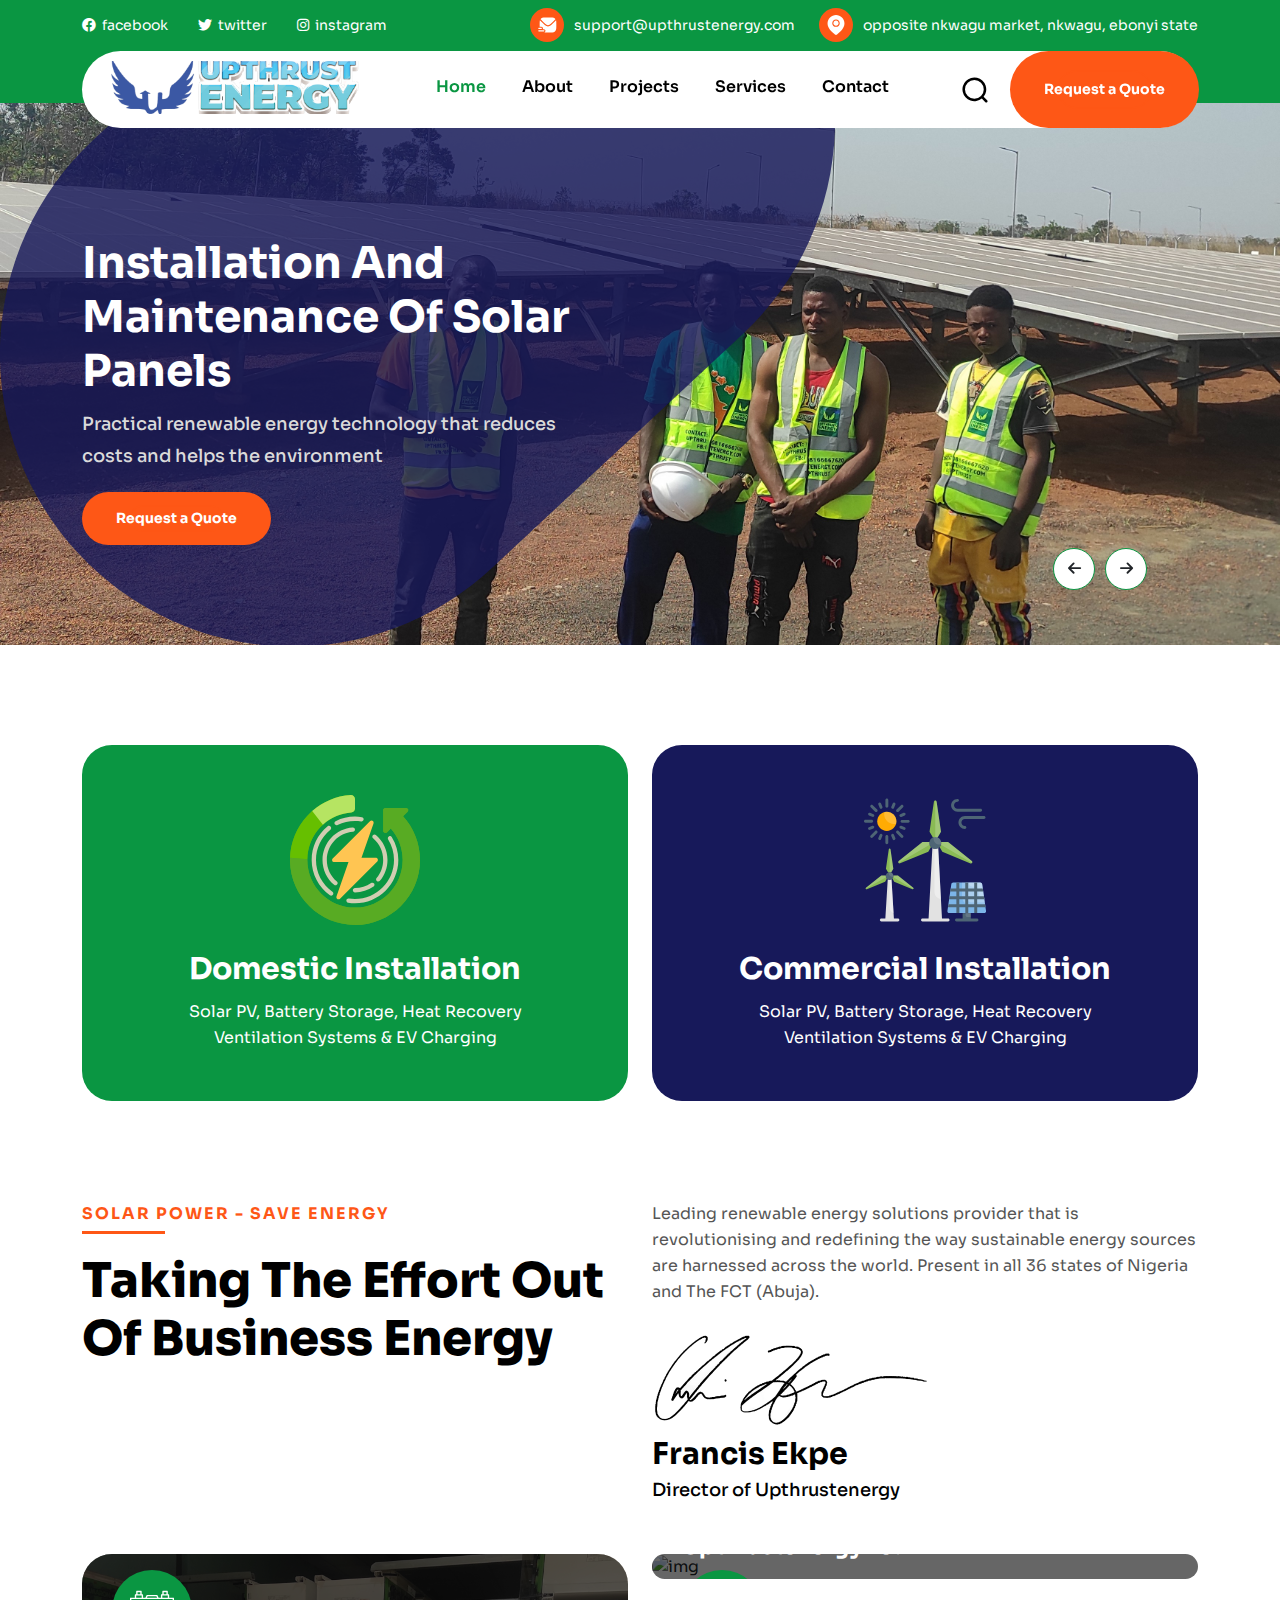
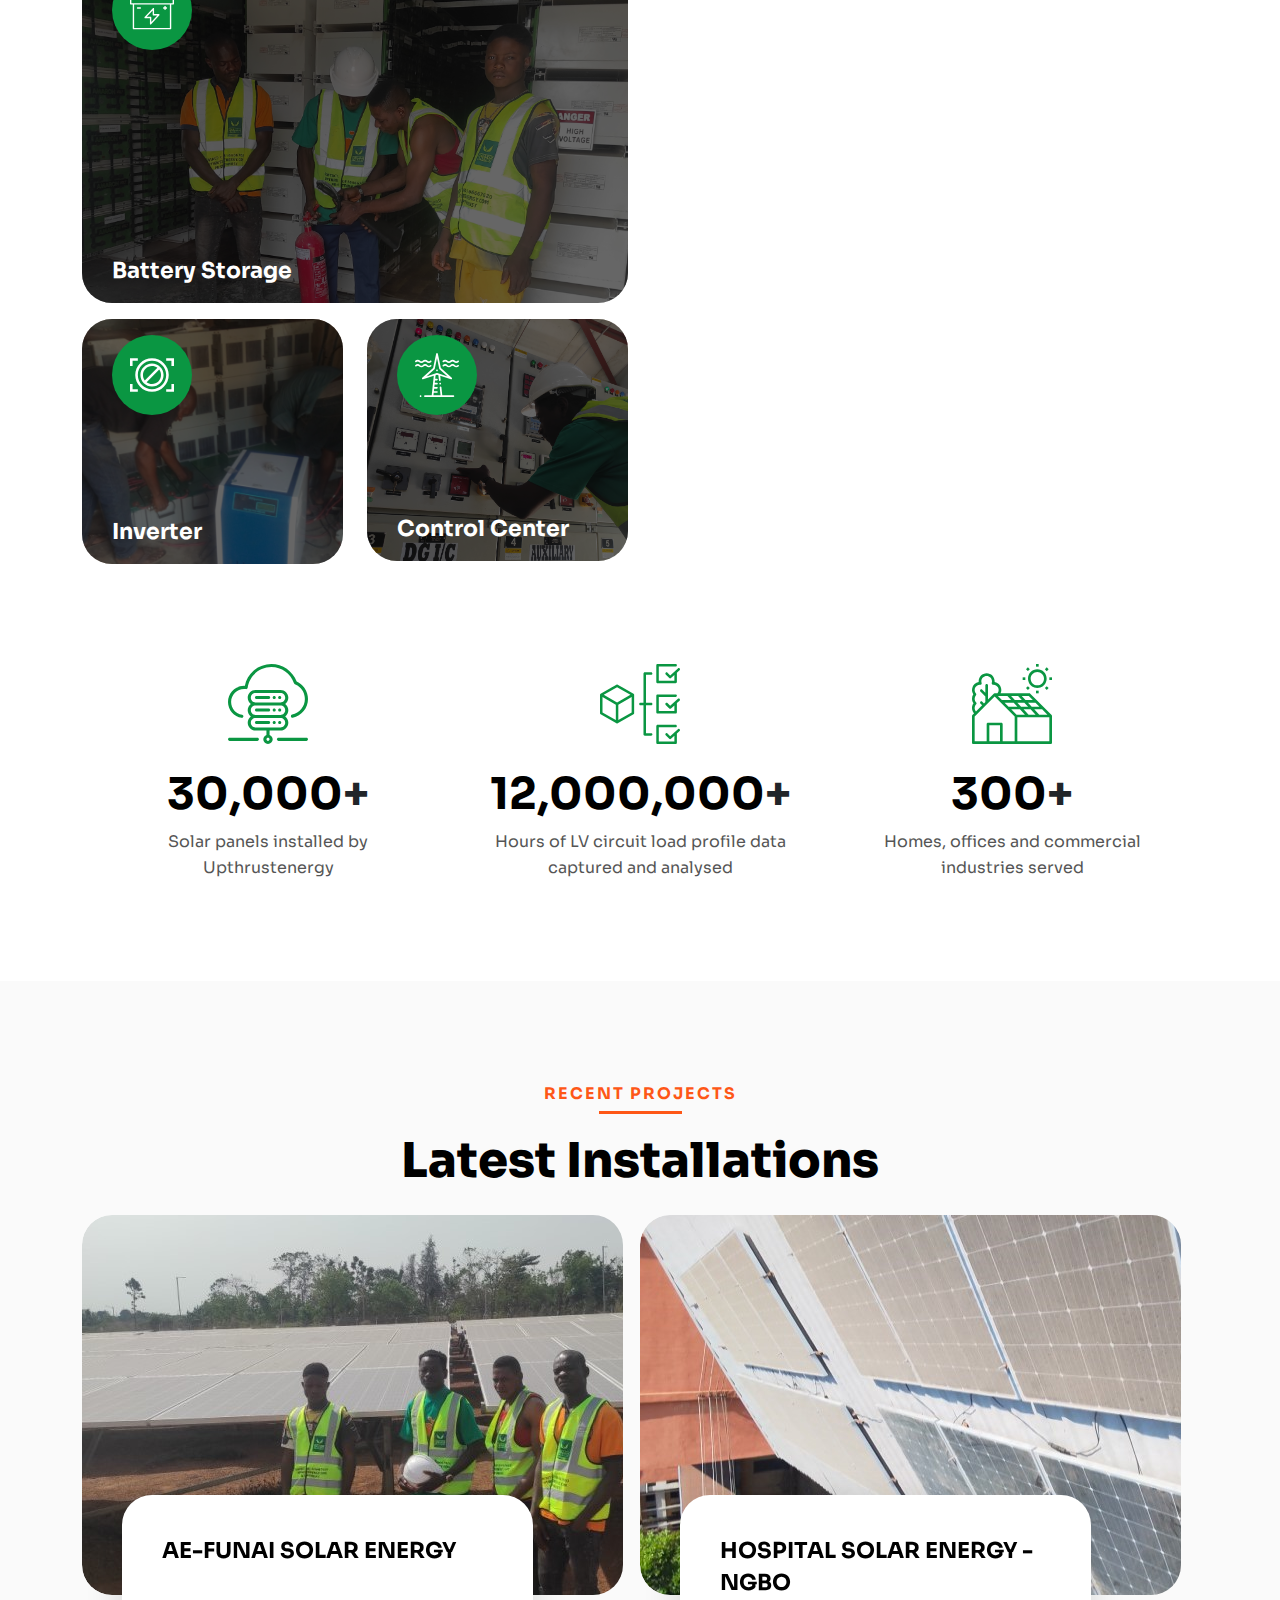
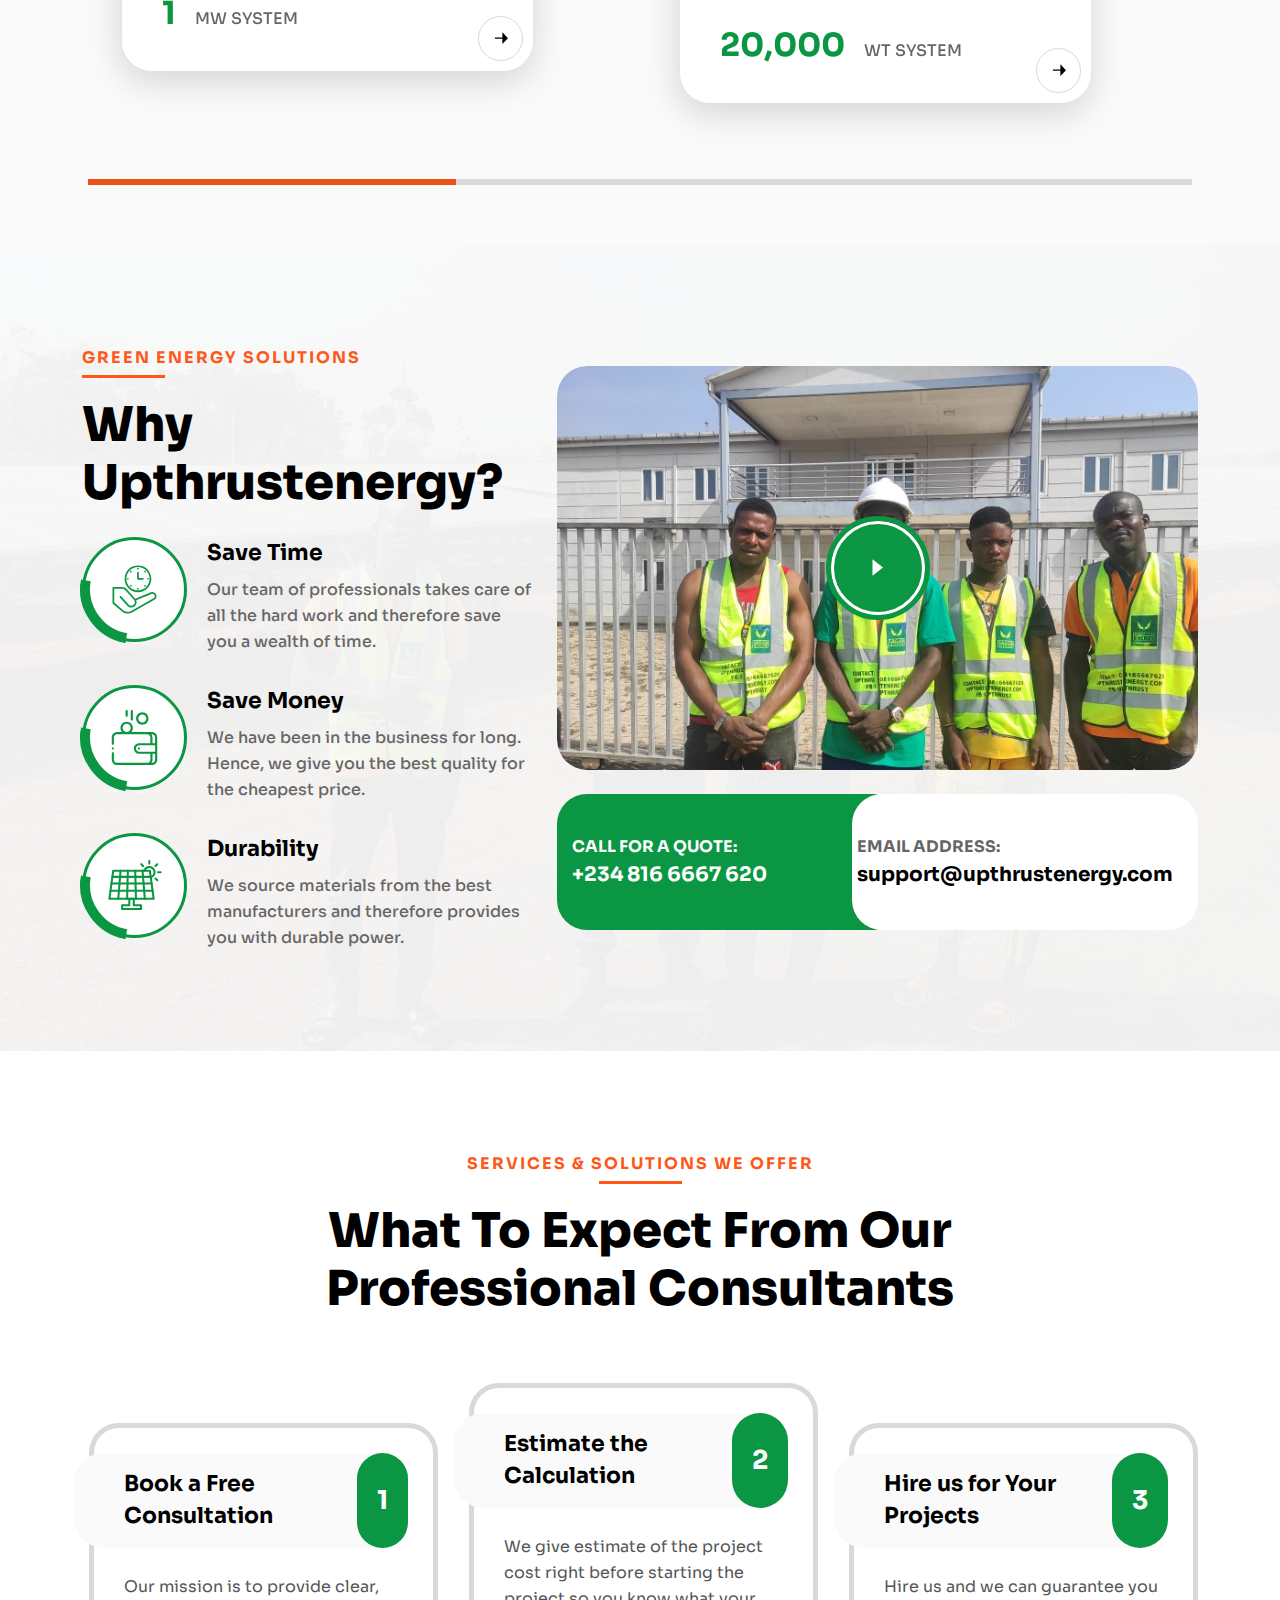
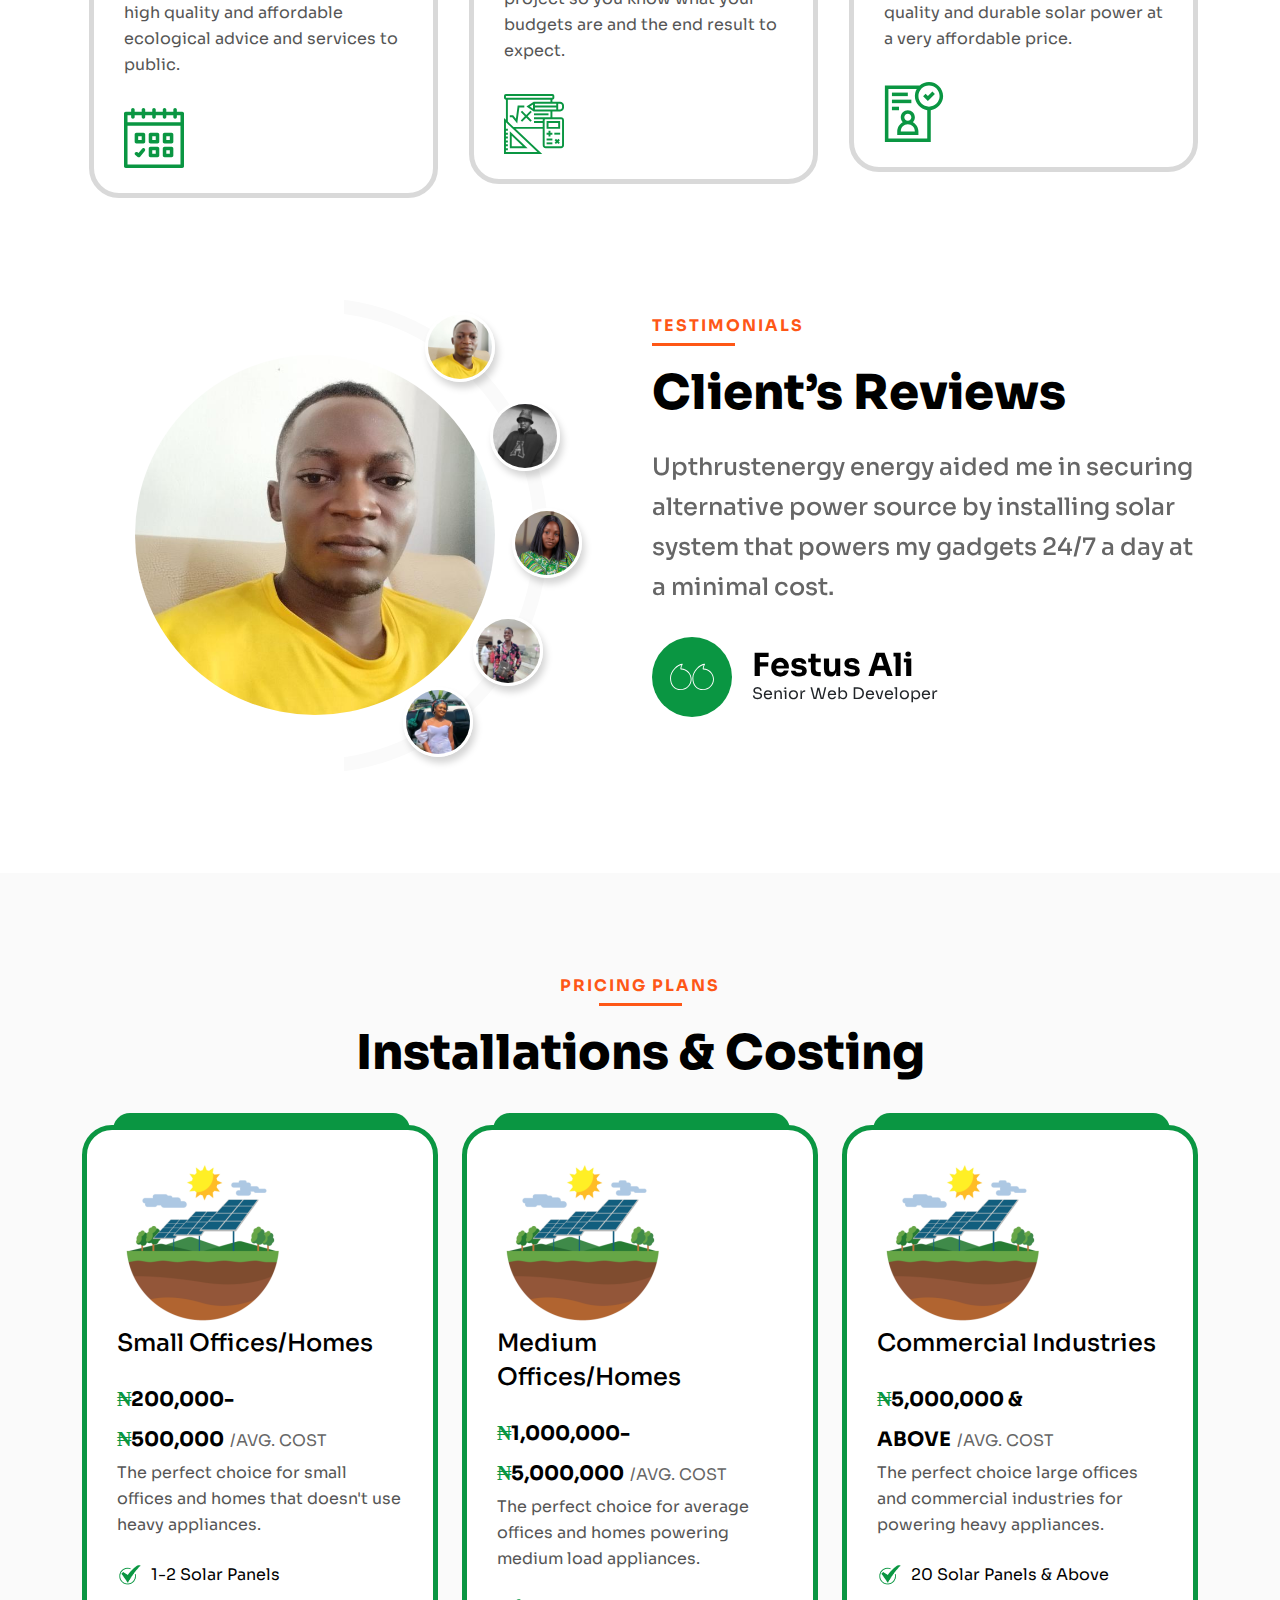
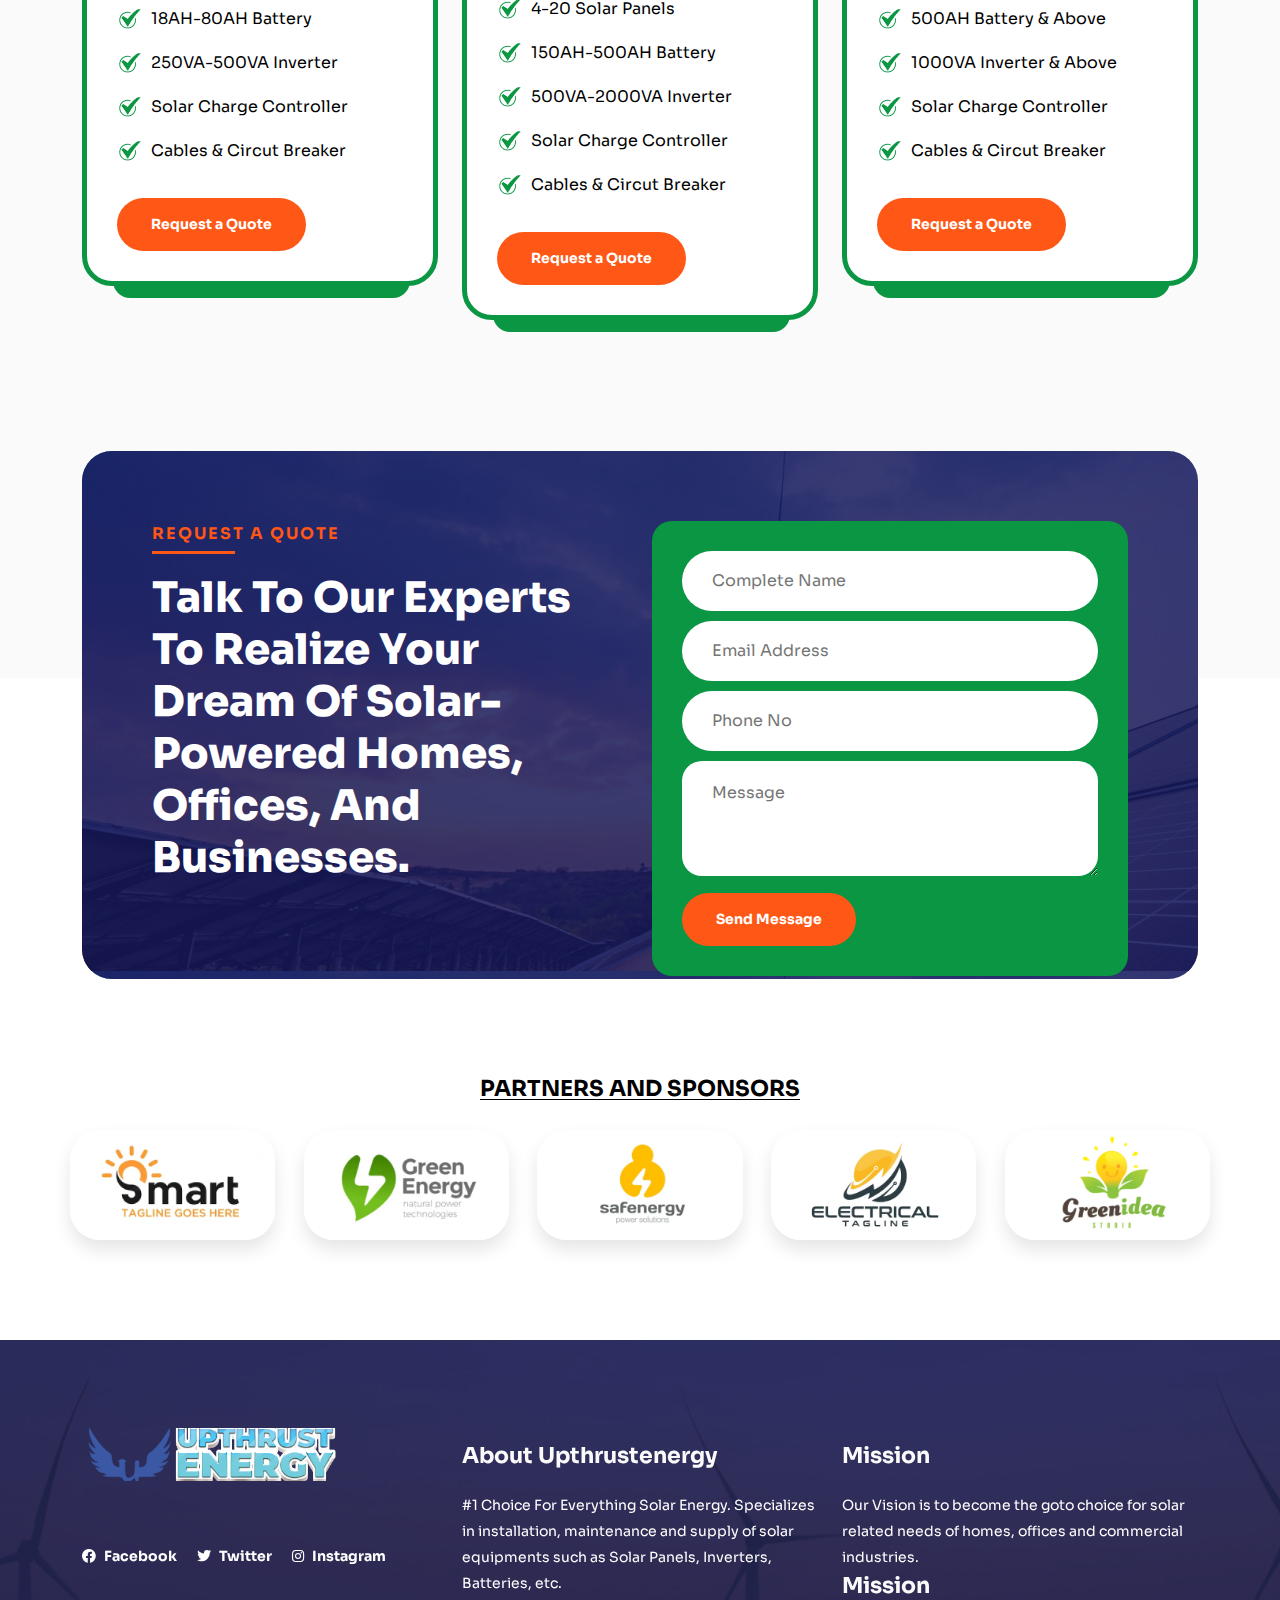
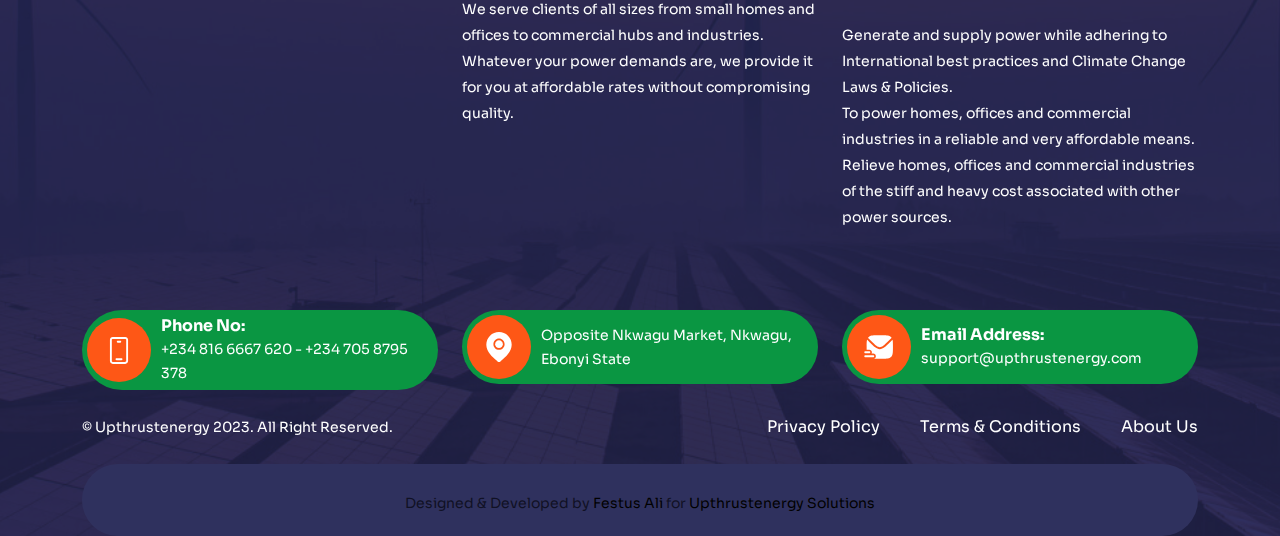
==== commit e6cd4dcb: "Add Remaining Testimonials" ====
--- a/index.html
+++ b/index.html
@@ -922,18 +922,18 @@
           <div class="nav-c-slider">
             <a class="next-slide" href="JavaScript:void(0)" data-slide="1">
               <img class="animate__animated animate__fadeIn " src="assets/img/festus-ali.jpg" alt="Festus Ali - Testimonial">
-            </a>
+            </a> 
             <a class="next-slide" href="JavaScript:void(0)" data-slide="2">
-              <img class="animate__animated animate__fadeIn" src="assets/img/union-1.jpg" alt="img 2">
+              <img class="animate__animated animate__fadeIn" src="assets/img/clinton-uzoma.jpg" alt="img 2">
             </a>
             <a class="next-slide" href="JavaScript:void(0)" data-slide="3">
-              <img class="animate__animated animate__fadeIn" src="assets/img/union-2.jpg" alt="img 3">
+              <img class="animate__animated animate__fadeIn " src="assets/img/daphina-atuora.jpg" alt="img 1">
             </a>
             <a class="next-slide" href="JavaScript:void(0)" data-slide="4">
-              <img class="animate__animated animate__fadeIn" src="assets/img/union-3.jpg" alt="img 4">
+              <img class="animate__animated animate__fadeIn" src="assets/img/anointed-chidera.jpg" alt="img 3">
             </a>
             <a class="next-slide" href="JavaScript:void(0)" data-slide="5">
-              <img class="animate__animated animate__fadeIn " src="assets/img/union-4.jpg" alt="img 1">
+              <img class="animate__animated animate__fadeIn" src="assets/img/sandra-chukwudi.jpg" alt="img 4">
             </a>
             <div class="slider-main-img">
               <img src="assets/img/festus-ali.jpg" alt="Testimonial">
@@ -969,7 +969,7 @@
             <div>
               <div class="client-reviews-text">
                 <h3>
-                  Launch Pad team to get the framework of your Cut down on all your work by collaborating with our online business up and running in no time.
+                  Upthrustenergy is cheap, reliable and trustworthy. Since they installed my solar system, I now have 24 hours light making my gadgets always on.
                 </h3>
                 <div class="d-flex align-items-center">
                   <i>
@@ -978,16 +978,16 @@
                     </svg>
                   </i>
                   <div>
-                    <h4>Thomas Walkar</h4>
-                    <span>sustainable energy owner</span>
+                    <h4>Clinton Uzoma</h4>
+                    <span>FX Trader</span>
                   </div>
                 </div>
               </div>
             </div>
-            <div>
+            <div> 
               <div class="client-reviews-text">
                 <h3>
-                  Collaborating with our Launch Pad Cut down on all your work team to get the framework of your online business up and running in no time.
+                  Upthrustenergy solutions gave me the opportunity to experience solar energy for the first time. All other solar companies that I contacted called exorbitant amount that I couldn't afford.
                 </h3>
                 <div class="d-flex align-items-center">
                   <i>
@@ -996,8 +996,8 @@
                     </svg>
                   </i>
                   <div>
-                    <h4>Thomas Walkar</h4>
-                    <span>sustainable energy owner</span>
+                    <h4>Daphina Atuora</h4>
+                    <span>Student AE-FUNAI</span>
                   </div>
                 </div>
               </div>
@@ -1005,7 +1005,7 @@
             <div>
               <div class="client-reviews-text">
                 <h3>
-                  Business up and running in no time Cut down on all your work by collaborating with our Launch Pad team to get the framework of your online.
+                  Upthrustenergy delivered on their promises and helped confirm what others have been saying about their services. They are tested and trusted, guarantees fast, safe installation of any solar needs.
                 </h3>
                 <div class="d-flex align-items-center">
                   <i>
@@ -1014,8 +1014,8 @@
                     </svg>
                   </i>
                   <div>
-                    <h4>Thomas Walkar</h4>
-                    <span>sustainable energy owner</span>
+                    <h4>Anointed Chidera</h4>
+                    <span>Elect/Elect Engineer</span>
                   </div>
                 </div>
               </div>
@@ -1023,7 +1023,7 @@
             <div>
               <div class="client-reviews-text">
                 <h3>
-                  Cut down on all your work by collaborating with our Launch Pad team to get the framework of your online.
+                  With Upthrustenergy, I no longer have to wait for PHCN/EEDC before I can do my work. With small amount of money, Upthrustenergy installed solar system that now lasts over 24hrs in my apartment.
                 </h3>
                 <div class="d-flex align-items-center">
                   <i>
@@ -1032,8 +1032,8 @@
                     </svg>
                   </i>
                   <div>
-                    <h4>Thomas Walkar</h4>
-                    <span>sustainable energy owner</span>
+                    <h4>Sandra Chukwudi</h4>
+                    <span>UI/UX Designer</span>
                   </div>
                 </div>
               </div>
@@ -1274,6 +1274,8 @@
         </div>
       </div>
     </div>
+
+    <!-- About company -->
     <div class="footer-bottom">
       <p>&copy; Upthrustenergy 2023. All Right Reserved.</p>
       <ul>
@@ -1281,6 +1283,13 @@
         <li><a href="#">Terms & Conditions</a></li>
         <li><a href="#">About Us</a></li>            
       </ul>
+    </div>
+
+    <!-- Developer details -->
+    <div class="footer-dev" style="padding-bottom: 20px; padding-top: 10px; background-color: lightyellow; border-radius: 5em; z-index:20;">
+      <p class="mt-3 px-md-5 text-center">
+        Designed & Developed by <a href="https://linkedin.com/in/festus-ali">Festus Ali</a> for <a href="https://upthrustenergy.com">Upthrustenergy Solutions</a>
+      </p>
     </div>
   </div>
 </footer>
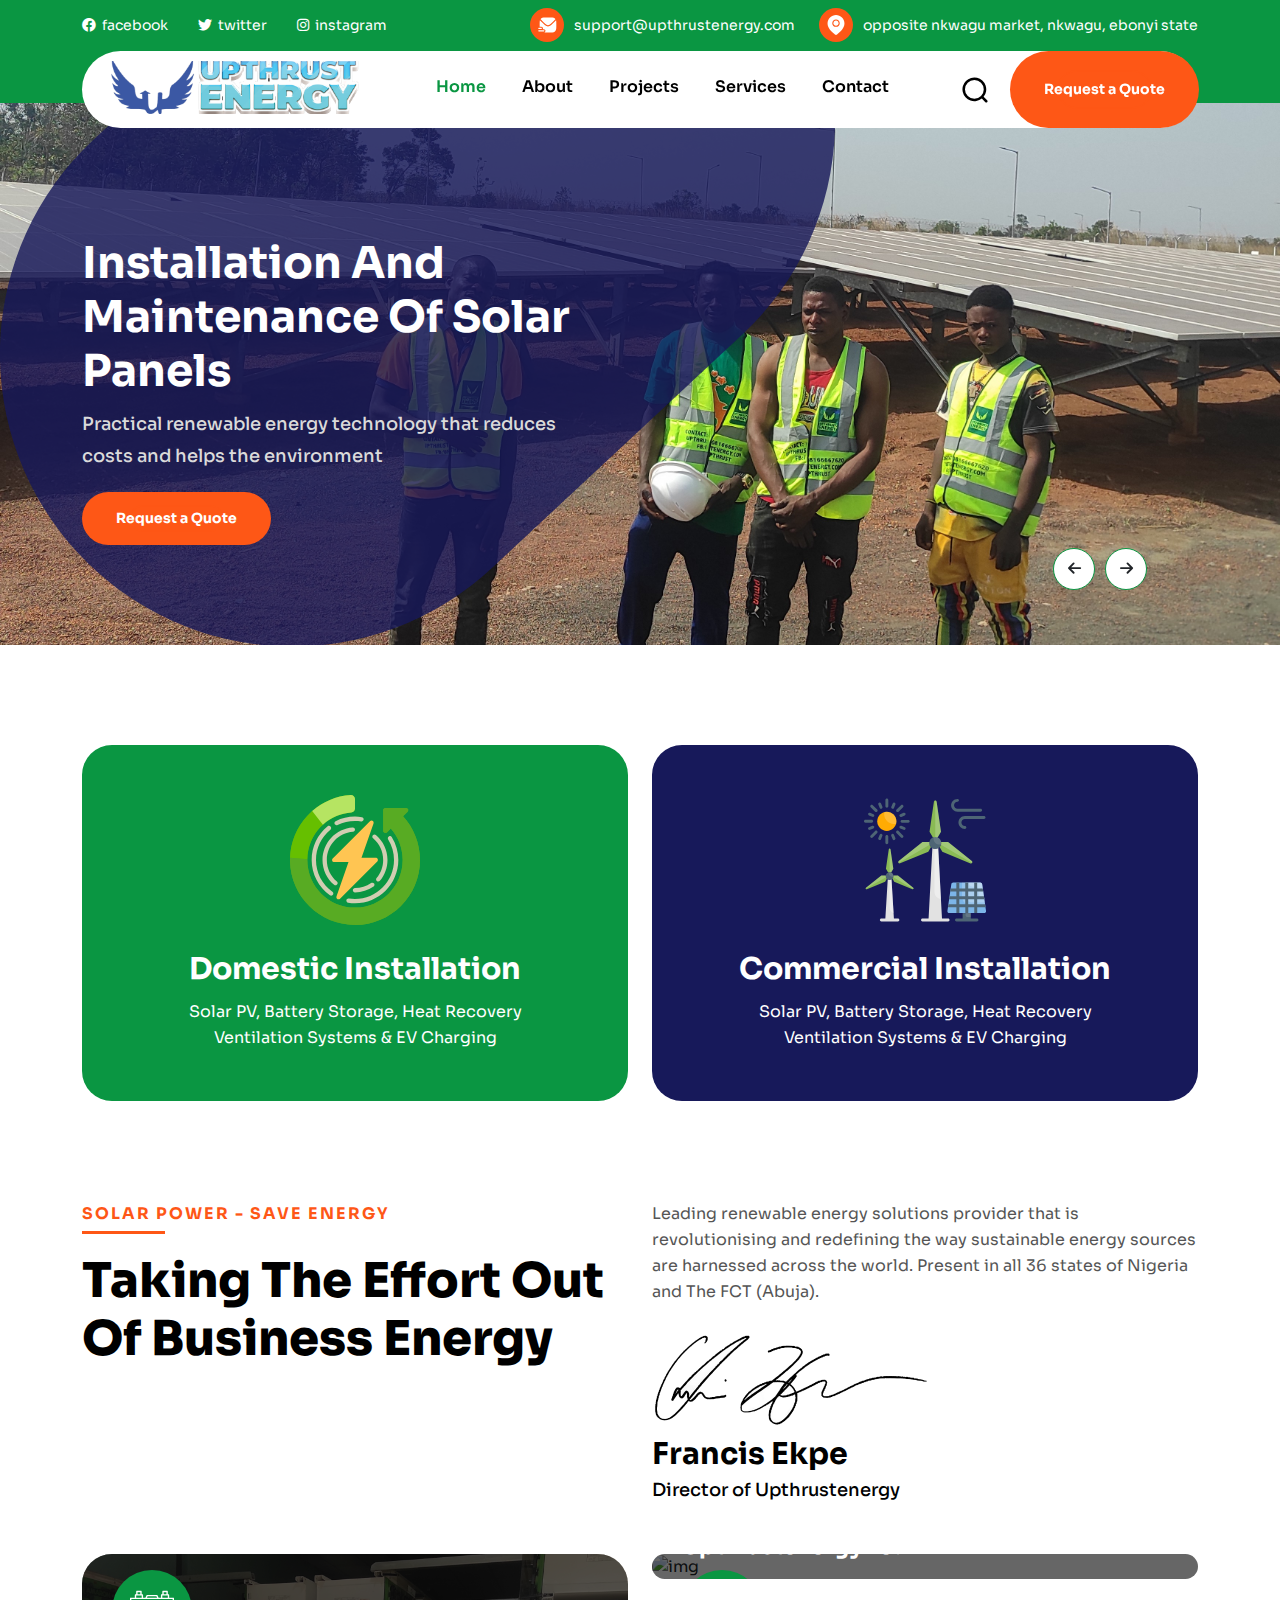
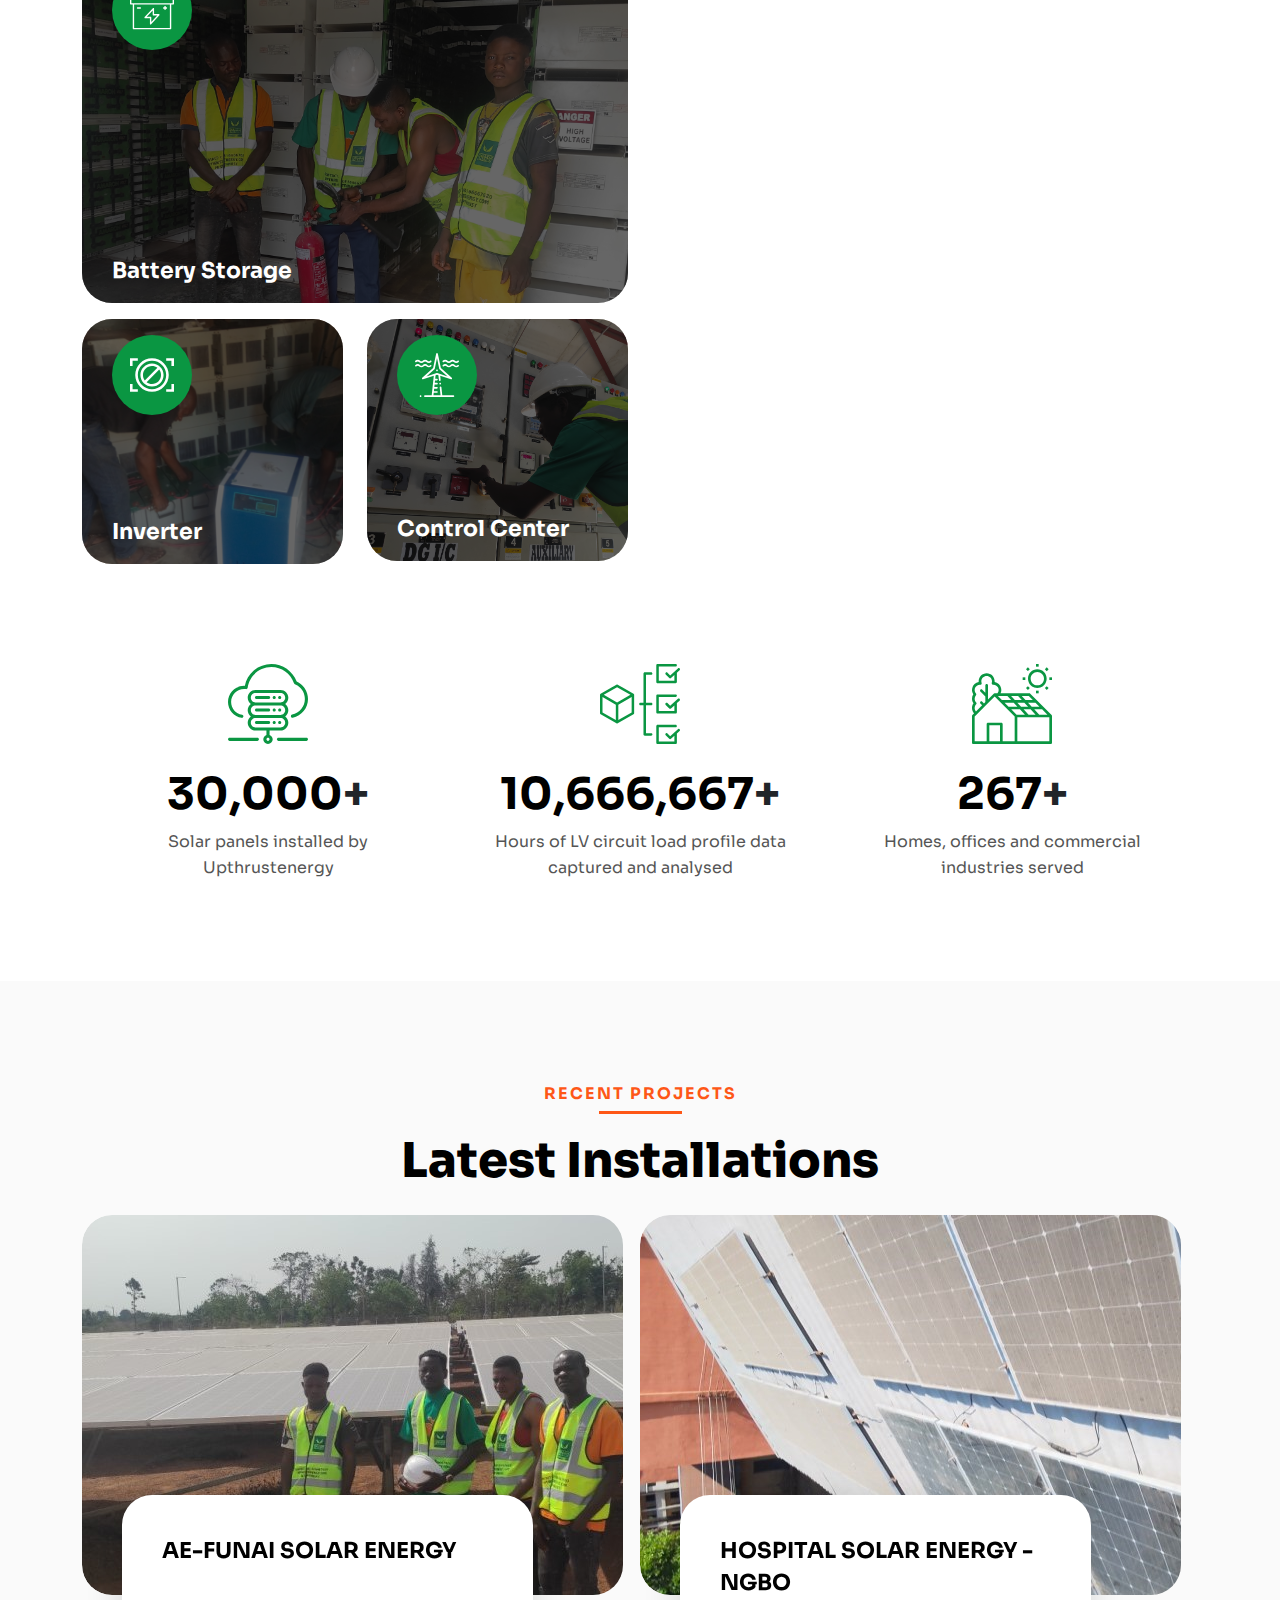
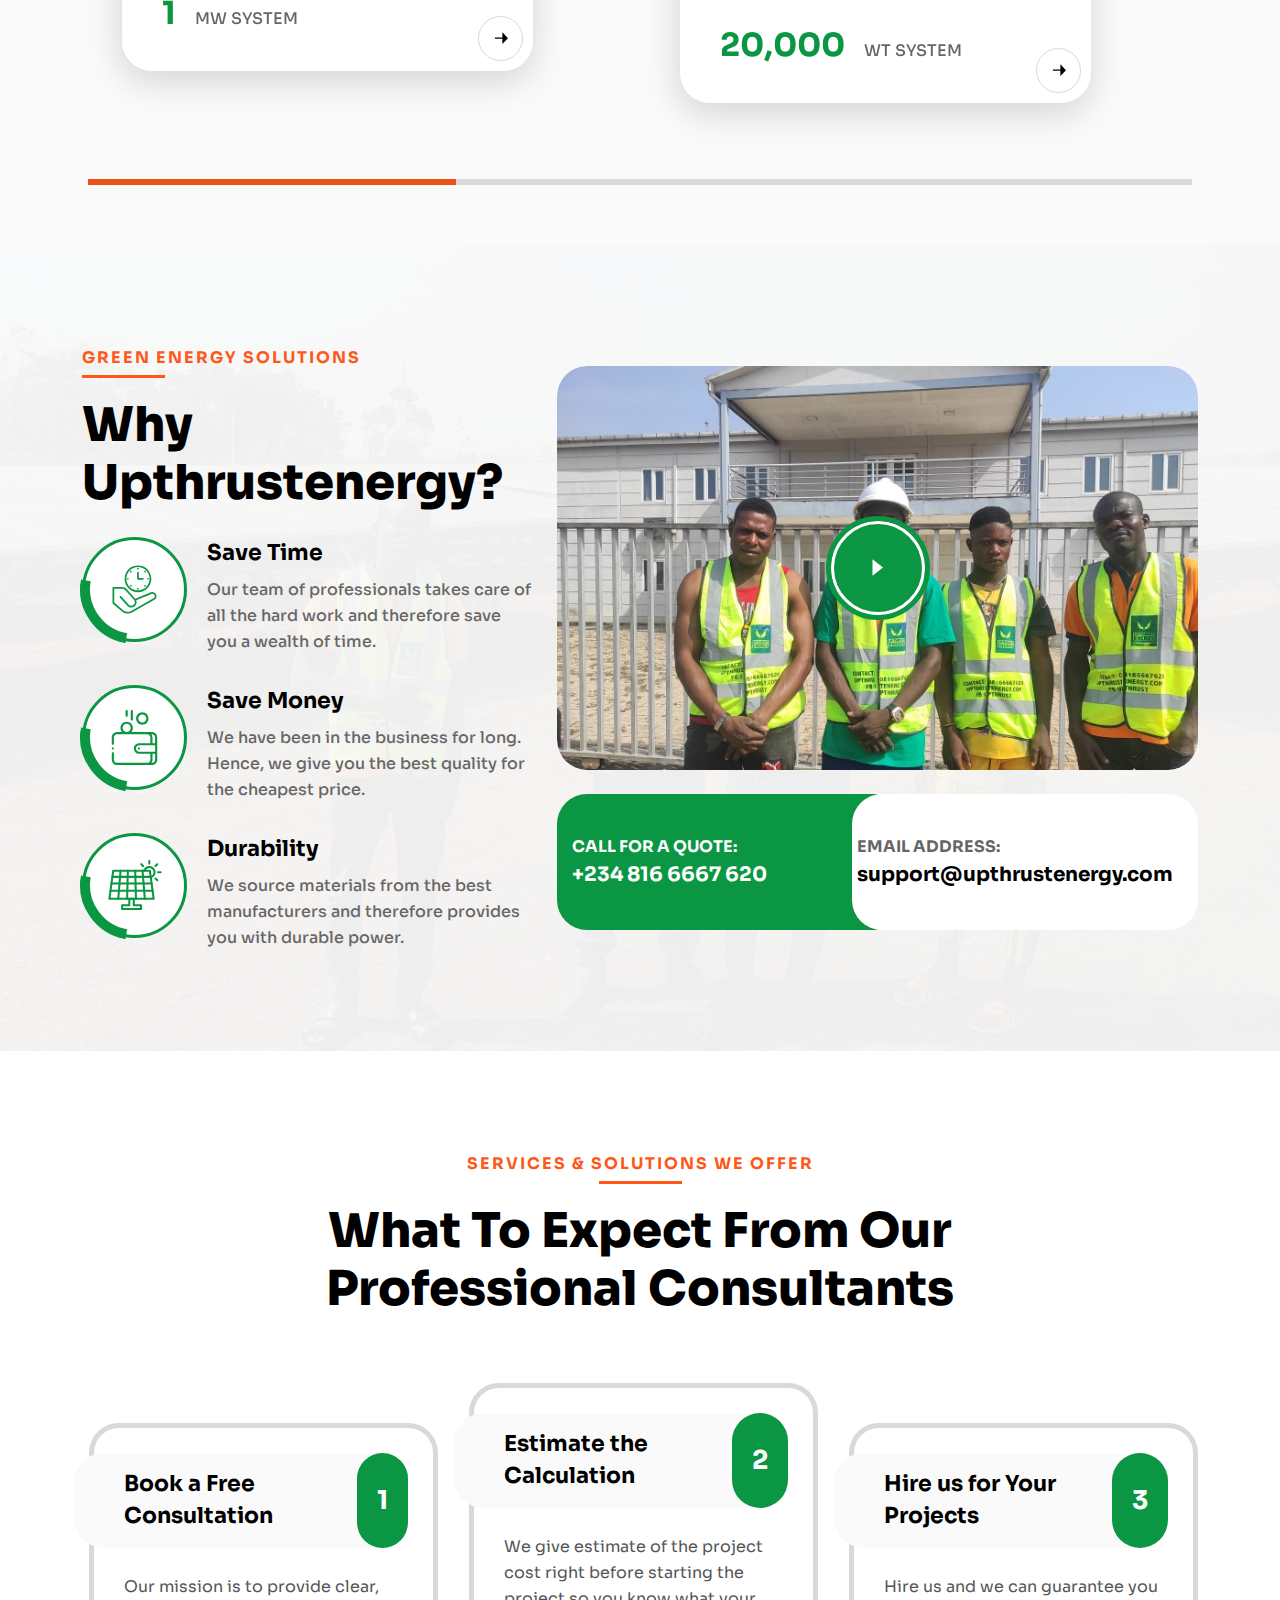
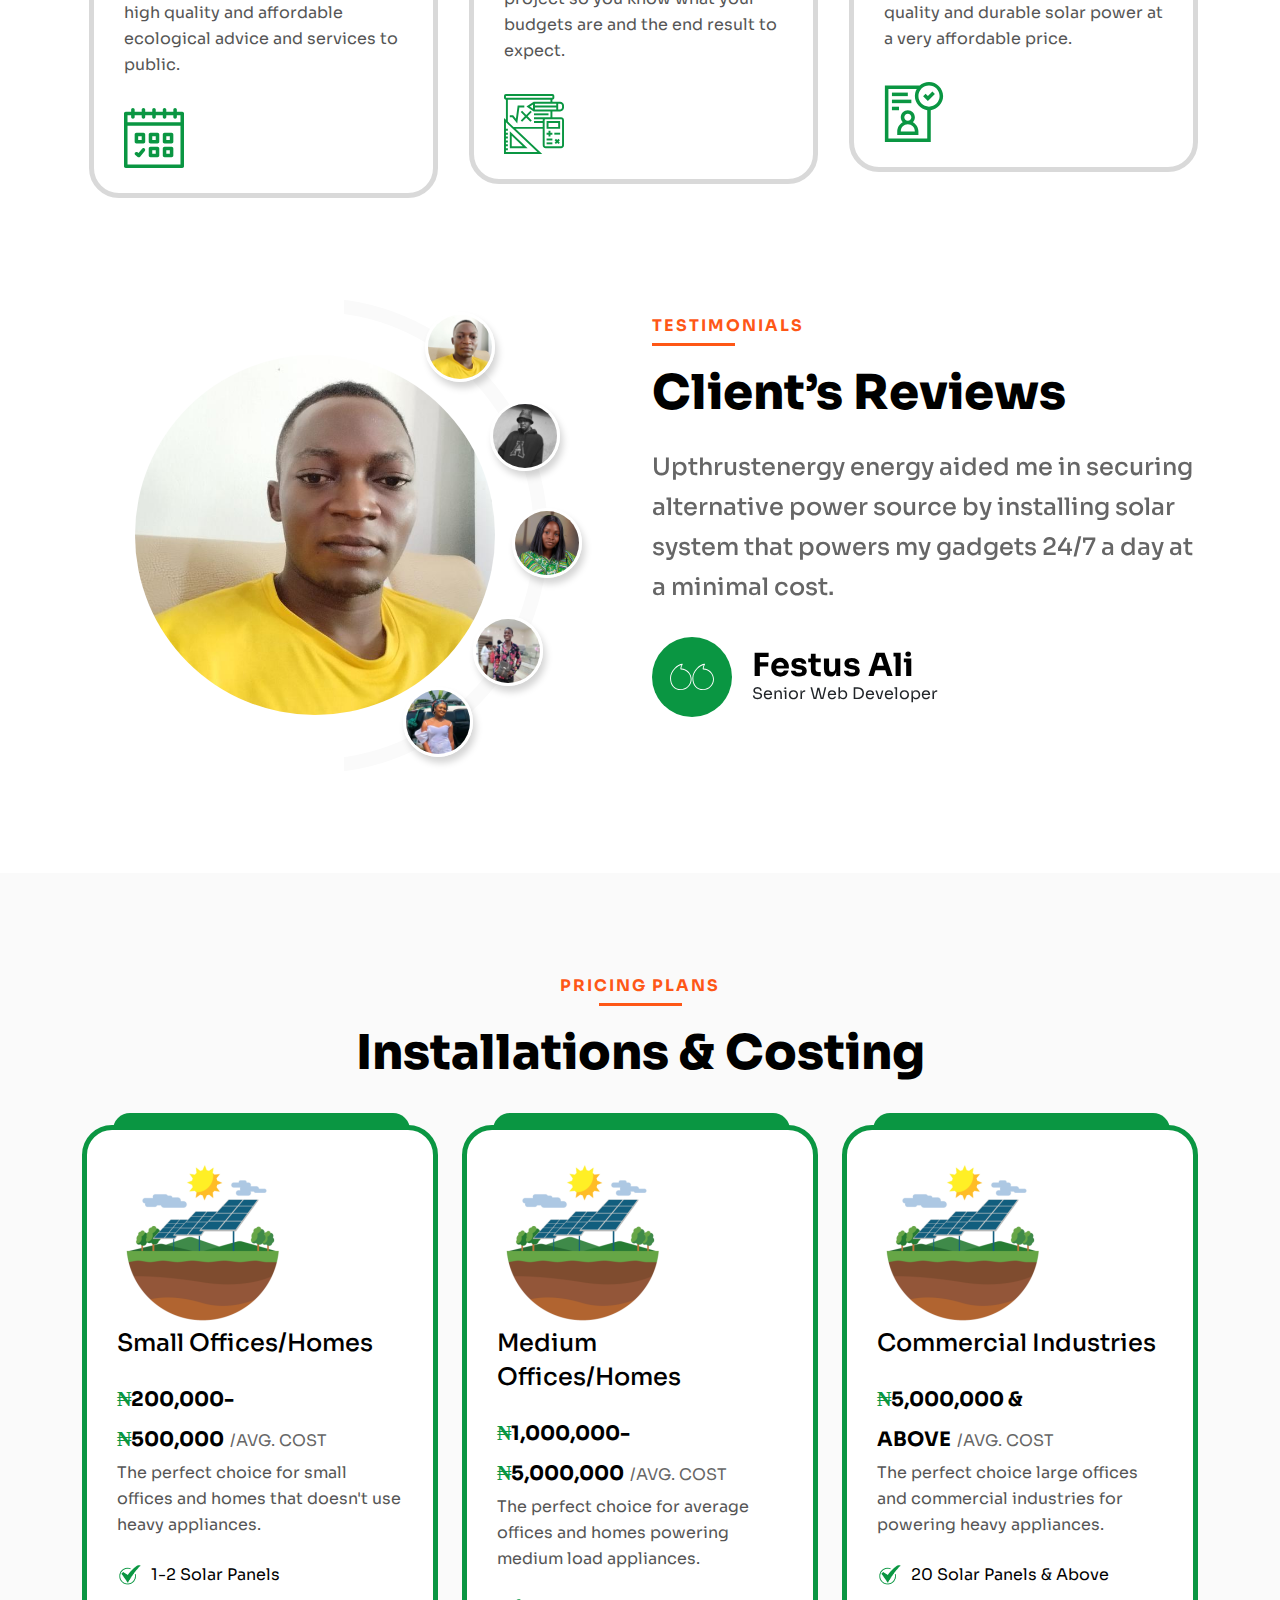
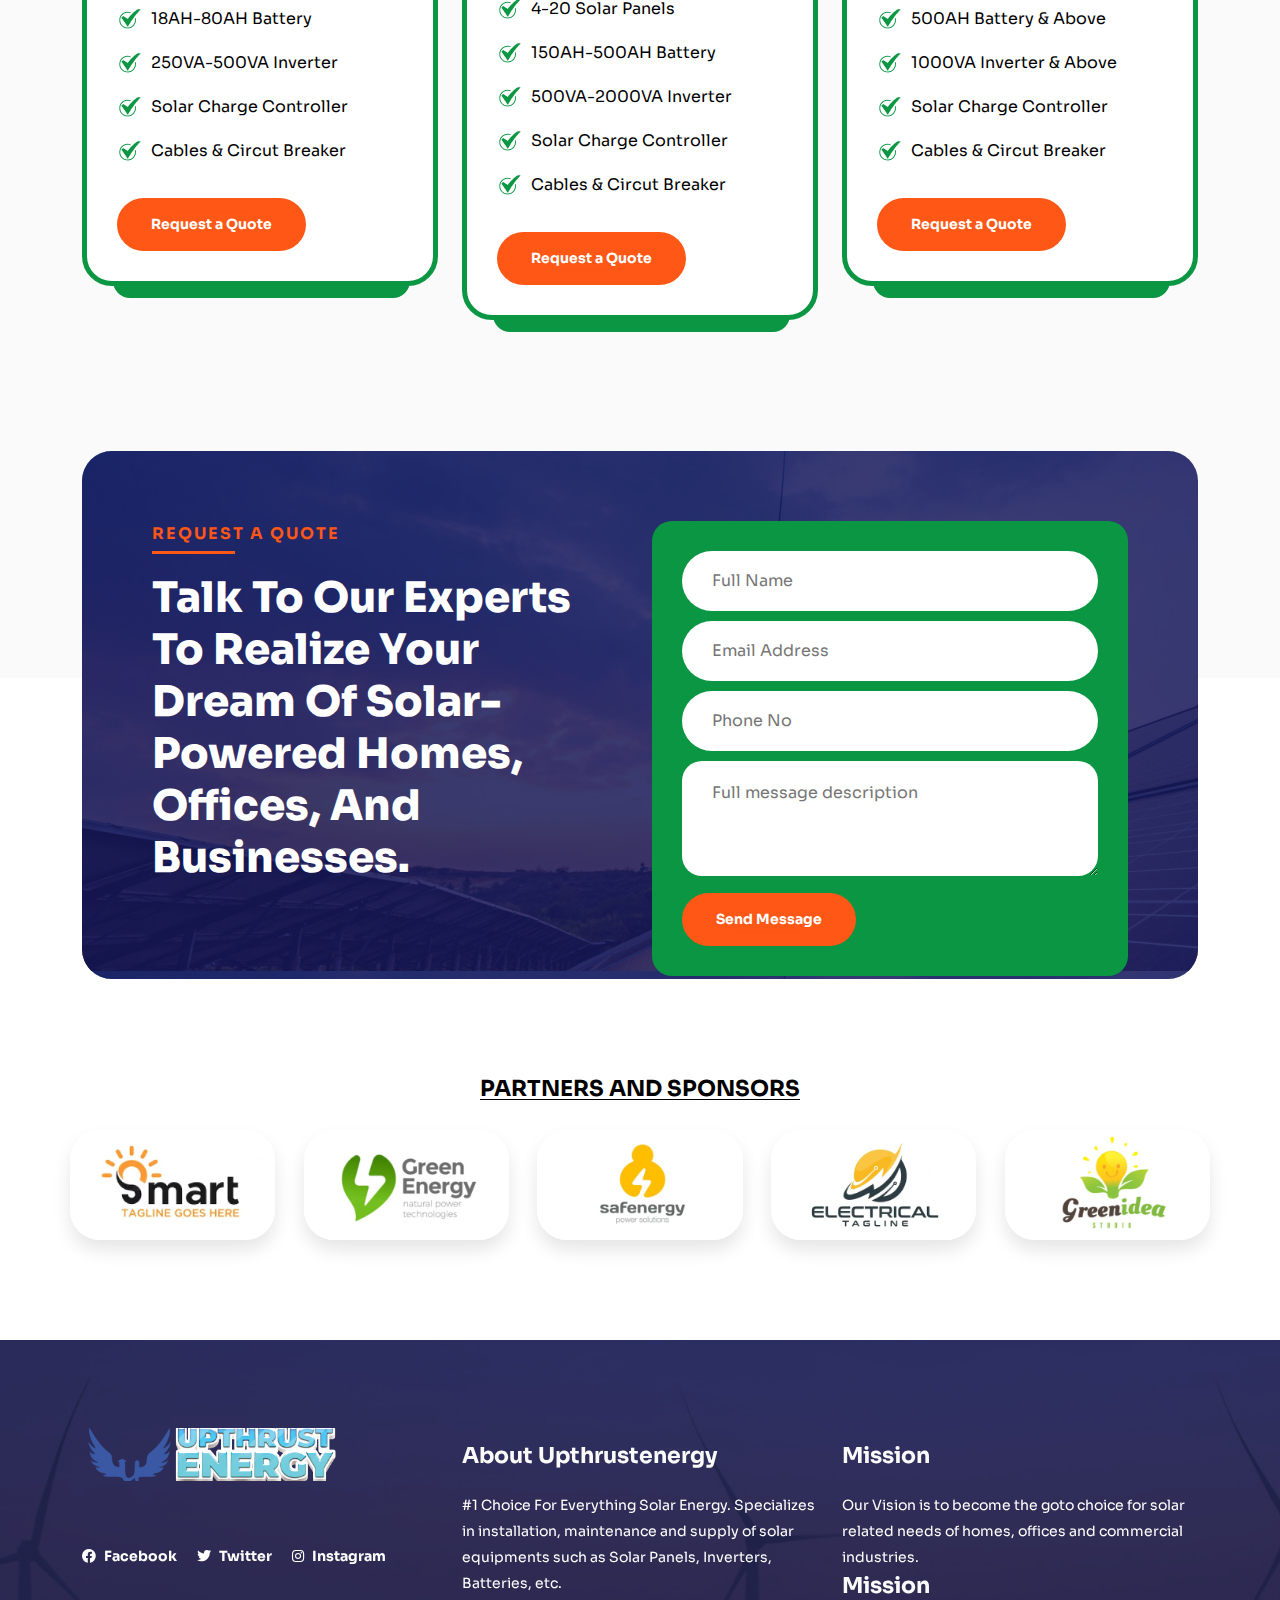
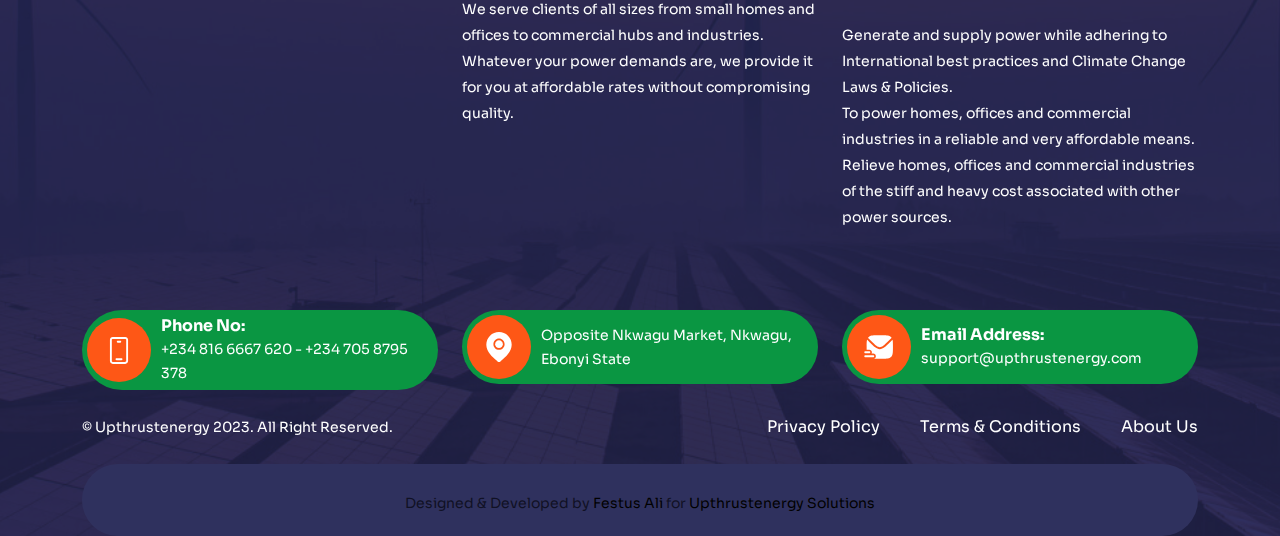
==== commit 3b0ffef1: "Added Get Quote Support" ====
--- a/index.html
+++ b/index.html
@@ -1154,11 +1154,11 @@
           </div>
         </div>
         <div class="col-lg-6">
-          <form class="request-quote-form">
-            <input type="text" name="Complete Name" placeholder="Complete Name">
-            <input type="text" name="Email Address" placeholder="Email Address">
-            <input type="text" name="Phone No" placeholder="Phone No">
-            <textarea placeholder="Message"></textarea>
+          <form class="request-quote-form" action="https://myform.lightonexpress.com/get-quote-form/" method="POST">
+            <input type="text" name="fullname" placeholder="Full Name">
+            <input type="text" name="email" placeholder="Email Address">
+            <input type="text" name="phone" placeholder="Phone No">
+            <textarea placeholder="Full message description" name="description"></textarea>
             <button class="button">Send Message</button>
           </form>
         </div>
@@ -1319,12 +1319,12 @@
 
 <!-- Request a Quote Mobile -->
 <div class="latterbox">
-  <form class="request-quote-form">
+  <form class="request-quote-form" action="https://myform.lightonexpress.com/get-quote-form/" method="POST">
     <h3>Request a Quote</h3>
-    <input type="text" name="Complete Name" placeholder="Complete Name">
-    <input type="text" name="Email Address" placeholder="Email Address">
-    <input type="text" name="Phone No" placeholder="Phone No">
-    <textarea placeholder="Message"></textarea>
+    <input type="text" name="fullname" placeholder="Full Name">
+    <input type="text" name="email" placeholder="Email Address">
+    <input type="text" name="phone" placeholder="Phone No">
+    <textarea placeholder="Full message description" name="description"></textarea>
     <button class="button">Send Message</button>
   </form>
   <div class="latterbox-cross-btn">
